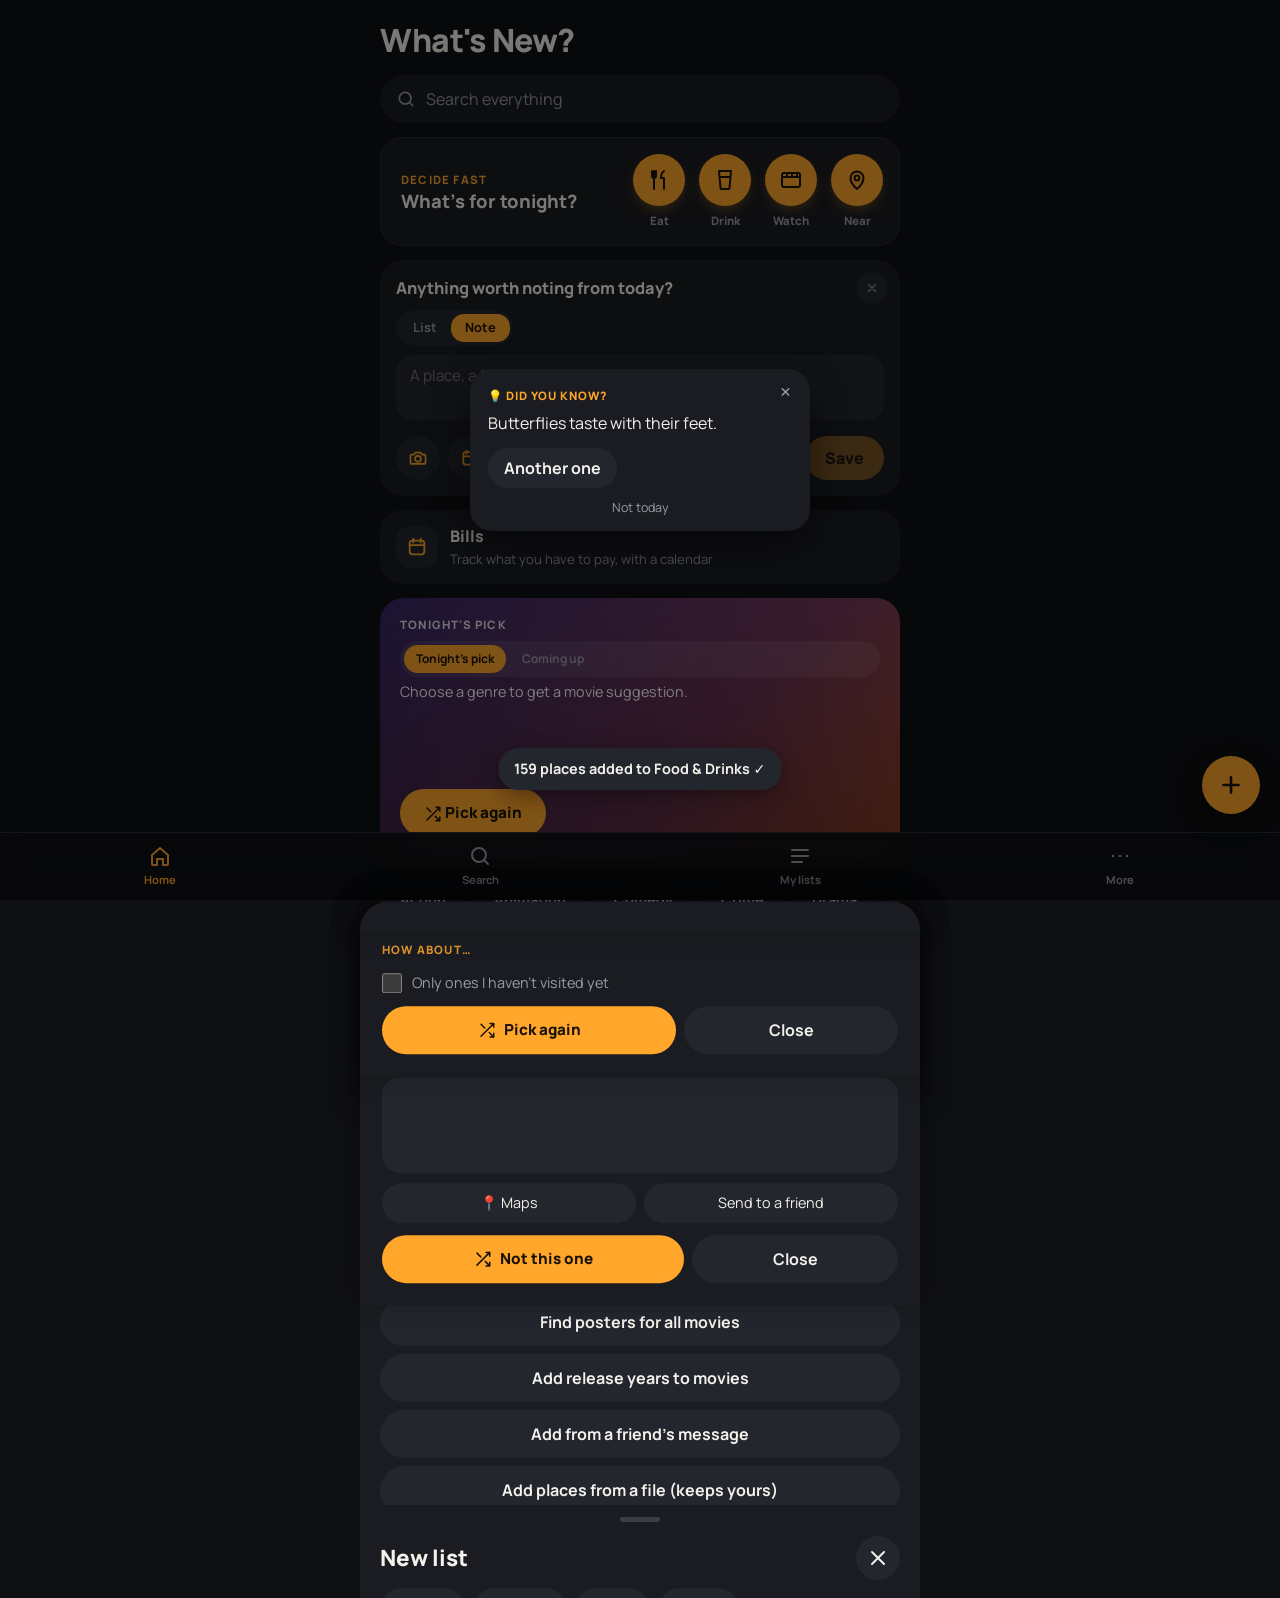
==== index.html @ 4bf5bca4 "Coming up: lift text to poster height, smaller tabs Centre the Coming up text beside the poster, red" ====
<!DOCTYPE html>
<html lang="en" data-bs-theme="dark">
<head>
  <meta charset="UTF-8" />
  <meta name="viewport" content="width=device-width, initial-scale=1, viewport-fit=cover">
  <title>Category Tracker</title>
  <link href="https://cdn.jsdelivr.net/npm/bootstrap@5.3.2/dist/css/bootstrap.min.css" rel="stylesheet">
  <link rel="stylesheet" href="https://cdnjs.cloudflare.com/ajax/libs/font-awesome/6.4.0/css/all.min.css">
  <link rel="preconnect" href="https://fonts.googleapis.com">
  <link rel="preconnect" href="https://fonts.gstatic.com" crossorigin>
  <link href="https://fonts.googleapis.com/css2?family=Manrope:wght@400;500;600;700;800&amp;display=swap" rel="stylesheet">
  <link rel="stylesheet" href="app.css?v=54">
  <script src="theme.js"></script>
  <script src="share.js"></script>
  <script src="photos.js"></script>
  <script src="years.js"></script>
  <script src="swipe-close.js"></script>
  <script src="openings.js"></script>
  <script src="guide.js"></script>
  <script src="map.js"></script>
  <script src="fun.js"></script>
  <script src="list-sheet.js"></script>
<script src="back.js"></script>
<script src="weather.js"></script>
<script src="lookup.js"></script>
  <script src="photo-ui.js"></script>
  <script src="sendcard.js"></script>
<script src="athens-seed.js"></script>
  <script src="bills-core.js"></script>

  <link rel="manifest" href="manifest.json">
  <meta name="theme-color" content="#0F1013">
<style id="hero-soon-css">
#movieSuggestion { min-height: 92px; }
.hero-actions { height: 48px; }
.hero-tabs { display: inline-flex; gap: 4px; background: rgba(255,255,255,.08); border-radius: 999px; padding: 4px; margin: 2px 0 0; }
.hero { min-height: 268px; }
.hero:has(#heroSoon:not([style*="none"])) .hero-body { display: flex; flex-direction: column; }
.hero:has(#heroSoon:not([style*="none"])) .hero-actions { display: none; }
#heroSoon { flex: 1; display: flex; flex-direction: column; justify-content: center; margin-bottom: 64px; }
.hero-tabs button { box-sizing: border-box; height: 28px; line-height: 1; border: 0; background: transparent; color: var(--muted, #9AA0AE); padding: 0 12px; border-radius: 999px; font-weight: 700; font-size: .75rem; }
.hero-tabs button.is-on { background: var(--accent, #FFA62B); color: var(--ink, #1A1206); }
.soon-item { height: auto; display: flex; flex-direction: column; justify-content: center; }
.soon-info { flex: 1; min-width: 0; }
.soon-poster { position: absolute; right: 16px; top: 50%; transform: translateY(-50%); width: 76px; aspect-ratio: 2 / 3; max-height: 82%; border-radius: 10px; background: #2a2d36 center / cover no-repeat; box-shadow: 0 6px 18px rgba(0,0,0,.45); }
.hero:has(.soon-poster) .hero-body { padding-right: 108px; }
.soon-kind { font-size: .7rem; letter-spacing: .12em; font-weight: 700; color: var(--muted, #9AA0AE); }
.soon-title { font-size: 1.05rem; font-weight: 800; line-height: 1.15; margin: 3px 0 8px; white-space: nowrap; overflow: hidden; text-overflow: ellipsis; }
.soon-item .btn-accent { padding: 9px 14px; font-size: .85rem; }
.soon-item .btn-accent.saved { background: #1f3b2c; color: #6FD9A0; }
</style>
</head>
<body class="app-body">

  <!-- Icon sprite (used with <svg class="ic"><use href="#i-..."/></svg>) -->
  <svg width="0" height="0" style="position:absolute" aria-hidden="true" focusable="false">
    <defs>
      <symbol id="i-home" viewBox="0 0 24 24"><path d="M4 11l8-7 8 7v9a1 1 0 0 1-1 1h-4v-6H9v6H5a1 1 0 0 1-1-1v-9z"/></symbol>
      <symbol id="i-search" viewBox="0 0 24 24"><circle cx="11" cy="11" r="7"/><path d="M20 20l-3.5-3.5"/></symbol>
      <symbol id="i-list" viewBox="0 0 24 24"><path d="M4 6h16M4 12h16M4 18h10"/></symbol>
      <symbol id="i-more" viewBox="0 0 24 24"><circle cx="5" cy="12" r="1.3" fill="currentColor" stroke="none"/><circle cx="12" cy="12" r="1.3" fill="currentColor" stroke="none"/><circle cx="19" cy="12" r="1.3" fill="currentColor" stroke="none"/></symbol>
      <symbol id="i-plus" viewBox="0 0 24 24"><path d="M12 5v14M5 12h14"/></symbol>
      <symbol id="i-pin" viewBox="0 0 24 24"><path d="M12 21s-6.5-5.6-6.5-11a6.5 6.5 0 0 1 13 0c0 5.4-6.5 11-6.5 11z"/><circle cx="12" cy="10" r="2.4"/></symbol>
      <symbol id="i-back" viewBox="0 0 24 24"><path d="M15 6l-6 6 6 6"/></symbol>
      <symbol id="i-pen" viewBox="0 0 24 24"><path d="M4 20h4L19 9l-4-4L4 16v4z"/></symbol>
      <symbol id="i-down" viewBox="0 0 24 24"><path d="M6 9l6 6 6-6"/></symbol>
      <symbol id="i-x" viewBox="0 0 24 24"><path d="M6 6l12 12M18 6L6 18"/></symbol>
      <symbol id="i-cal" viewBox="0 0 24 24"><rect x="4" y="5" width="16" height="15" rx="3"/><path d="M4 10h16M8 3v4M16 3v4"/></symbol>
      <symbol id="i-cam" viewBox="0 0 24 24"><path d="M4 8h3l2-2.5h6L17 8h3a1 1 0 0 1 1 1v9a1 1 0 0 1-1 1H4a1 1 0 0 1-1-1V9a1 1 0 0 1 1-1z"/><circle cx="12" cy="13" r="3.5"/></symbol>
      <symbol id="i-close" viewBox="0 0 24 24"><path d="M6 6l12 12M18 6L6 18"/></symbol>
      <symbol id="i-shuffle" viewBox="0 0 24 24"><path d="M16 3h5v5M4 20L21 3M21 16v5h-5M15 15l6 6M4 4l5 5"/></symbol>
      <symbol id="i-film" viewBox="0 0 24 24"><rect x="3" y="5" width="18" height="14" rx="2"/><path d="M3 9h18M8 5v4M13 5v4M18 5v4"/></symbol>
      <symbol id="i-food" viewBox="0 0 24 24"><path d="M7 3v8M5 3v5a2 2 0 0 0 4 0V3M7 11v10M17 3c-2 1.5-3 4-3 7h3v11"/></symbol>
      <symbol id="i-cup" viewBox="0 0 24 24"><path d="M6 3h12l-1.5 17a1 1 0 0 1-1 1h-7a1 1 0 0 1-1-1L6 3zM6.5 9h11"/></symbol>
      <symbol id="i-star" viewBox="0 0 24 24"><path d="M12 3l2.5 5.5L20 9l-4 4 1 6-5-3-5 3 1-6-4-4 5.5-.5L12 3z"/></symbol>
    </defs>
  </svg>

  <div class="app-wrap">

    <!-- ⭐ HOME SCREEN -->
    <div id="homeScreen">
      <div class="hn-row"><h1 class="screen-title">What's New?</h1><div id="funBox" class="hn-box"></div></div>
      <div id="funCard"></div>

      <div class="search-bar">
        <svg class="ic" style="width:20px;height:20px"><use href="#i-search"/></svg>
        <input type="text" id="combinedSearchInput" placeholder="Search everything" aria-label="Search everything"
               enterkeyhint="search" autocomplete="off"
               onkeydown="if (event.key === 'Enter') searchEverything()"
               onfocus="setTab('search')" onblur="setTab('home')">
      </div>

      <div id="searchResults"></div>
      <div id="shareBanner" class="share-banner" style="display:none;"></div>

      <!-- Quick decision: where do we go tonight? -->
      <div class="hsec" data-sec="decide" data-label="What’s for tonight">
      <section class="tonight-card" aria-label="Decide fast">
        <div>
          <div class="tonight-eyebrow">DECIDE FAST</div>
          <div class="tonight-title">What's for tonight?</div>
        </div>
        <div class="tonight-btns">
          <button class="t-round" onclick="openTonight('Food')" aria-label="Eat"><span class="t-circle"><svg class="t-ico" aria-hidden="true"><use href="#i-food"/></svg></span><span class="t-lbl">Eat</span></button>
          <button class="t-round" onclick="openTonight('Drinks')" aria-label="Drink"><span class="t-circle"><svg class="t-ico" aria-hidden="true"><use href="#i-cup"/></svg></span><span class="t-lbl">Drink</span></button>
          <button class="t-round" onclick="openTonight('Cinema')" aria-label="Watch"><span class="t-circle"><svg class="t-ico" aria-hidden="true"><use href="#i-film"/></svg></span><span class="t-lbl">Watch</span></button>
          <button class="t-round" onclick="MapView.tonight()" aria-label="Near me"><span class="t-circle"><svg class="t-ico" aria-hidden="true"><use href="#i-pin"/></svg></span><span class="t-lbl">Near</span></button>
        </div>
      </section>
      </div>

            <div class="hsec" data-sec="weather" data-label="Weather &amp; idea">
      <div id="weatherBox" class="weather-box" style="display:none;"></div>
      </div>

      <!-- Daily prompt: jot something down -->
      <div class="hsec" data-sec="jot" data-label="Write something down">
      <button class="jot-bar" id="jotBar" style="display:none;" onclick="jotCollapse(false)"><span class="pen"><svg class="ic" style="width:16px;height:16px"><use href="#i-pen"/></svg></span>Write something down…<svg class="ic jot-chev"><use href="#i-down"/></svg></button>
      <section class="jot-card" id="jotCard" style="display:none;" aria-label="Daily note">
        <button class="jot-x" onclick="jotCollapse(true)" aria-label="Hide"><svg class="ic" style="width:14px;height:14px"><use href="#i-x"/></svg></button>
        <div class="jot-q" id="jotQ">Did you see anything interesting today to write down?</div>
        <div class="jot-seg" role="group" aria-label="Type"><button type="button" id="jotModeList" onclick="jotMode('list')">List</button><button type="button" id="jotModeNote" class="on" onclick="jotMode('note')">Note</button></div>
        <textarea class="jot-in" id="jotText" rows="2" placeholder="A place, a film, an idea…" maxlength="500"></textarea>
        <input type="file" id="jotFile" accept="image/*" style="display:none;">
        <div class="jot-rem" id="jotRem" style="display:none;">
          <div class="chip-row quick-times" style="padding-top:0;">
            <button type="button" class="chip" onclick="jotRemQuick('hour')">In 1 hour</button>
            <button type="button" class="chip" onclick="jotRemQuick('tonight')">Tonight 19:00</button>
            <button type="button" class="chip" onclick="jotRemQuick('tomorrow')">Tomorrow 12:00</button>
            <button type="button" class="chip" onclick="jotRemQuick('friday')">Friday 18:00</button>
          </div>
          <input type="datetime-local" id="jotRemTime" class="form-control" onchange="jotRemChanged()">
        </div>
        <div class="jot-row">
          <button class="jot-photo" id="jotPhoto" onclick="document.getElementById('jotFile').click()" aria-label="Add photo"><svg class="ic"><use href="#i-cam"/></svg></button>
          <button class="jot-photo jot-remind" id="jotRemBtn" onclick="jotRemToggle()" aria-label="Remind me"><svg class="ic"><use href="#i-cal"/></svg></button>
          <button class="jot-photo" id="jotAlarmBtn" onclick="alarmOpen()" aria-label="Quick alarm"><svg class="ic" viewBox="0 0 24 24" fill="none" stroke="currentColor" stroke-width="2" stroke-linecap="round" stroke-linejoin="round"><path d="M6 8a6 6 0 0 1 12 0c0 7 3 9 3 9H3s3-2 3-9"/><path d="M10.3 21a1.94 1.94 0 0 0 3.4 0"/></svg></button>
          <span class="jot-status" id="jotStatus"></span>
          <button class="jot-save" id="jotSave" onclick="jotSave()" disabled>Save</button>
        </div>
      </section>
      </div>

            <div class="hsec" data-sec="bills" data-label="Bills">
      <button class="bill-card" id="billCard" onclick="window.location.href='bills.html'" style="display:none;">
        <span class="bc-ic"><svg class="ic"><use href="#i-cal"/></svg></span>
        <span><div class="bc-t" id="billCardT">Bills</div><div class="bc-s" id="billCardS"></div></span>
      </button>
      </div>

            <div class="hsec" data-sec="continue" data-label="Continue watching">
      <button class="jot-bar cw-bar" id="cwTitle" style="display:none;" onclick="cwToggle()" aria-expanded="false"><span class="pen"><svg class="ic" style="width:16px;height:16px"><use href="#i-film"/></svg></span><span class="cw-bar-tx"><b>Continue watching</b><i id="cwBarSub"></i></span><svg class="ic jot-chev" id="cwChev"><use href="#i-down"/></svg></button>
      <div id="cwRow" class="h-row" style="display:none;"></div>
      </div>

            <!-- Tonight's pick: these ids are driven by the existing movie-suggestion code -->
      <div class="hsec" data-sec="pick" data-label="Tonight’s pick">
      <section class="hero" aria-label="Tonight's pick">
        <img id="moviePoster" alt="" style="display:none;">
        <div class="hero-shade"></div>
        <div class="hero-body">
          <div class="hero-eyebrow">TONIGHT'S PICK</div>
          <div class="hero-tabs" role="tablist"><button type="button" id="htPick" class="is-on" onclick="heroTab('pick')">Tonight's pick</button><button type="button" id="htSoon" onclick="heroTab('soon')">Coming up</button></div>
          <div id="movieSuggestion" class="hero-text" style="display:none;"></div>
          <div class="hero-actions">
            <button id="pickAgainBtn" class="btn-accent" style="display:none;" onclick="pickAnotherMovie()">
              <svg class="ic" style="width:18px;height:18px"><use href="#i-shuffle"/></svg>
              Pick again
            </button>
          </div>
          <div id="heroSoon" style="display:none"><div id="soonBody"></div></div>
        </div>
      </section>
      <div id="homeGenreChips" class="chip-row" aria-label="Genre"></div>

      <div id="dailySuggestion" class="tip-card" style="display:none;"></div>
      </div>

            <div class="hsec" data-sec="reminders" data-label="Reminders">
      <h2 class="section-title al-toggle" id="upcomingTitle" style="display:none;" onclick="upcomingToggle()" role="button" aria-expanded="true">Reminders <span class="al-count" id="upcomingCount"></span><svg class="al-chev" viewBox="0 0 24 24" width="16" height="16" fill="none" stroke="currentColor" stroke-width="2.4" stroke-linecap="round" stroke-linejoin="round"><path d="M6 9l6 6 6-6"/></svg></h2>
      <div id="upcomingRow" class="h-row" style="display:none;"></div>
      </div>

            <div class="hsec" data-sec="alarms" data-label="Alarms">
      <h2 class="section-title al-toggle" id="alarmsTitle" style="display:none;" onclick="alarmsToggle()" role="button" aria-expanded="true">Alarms <span class="al-count" id="alarmsCount"></span><svg class="al-chev" viewBox="0 0 24 24" width="16" height="16" fill="none" stroke="currentColor" stroke-width="2.4" stroke-linecap="round" stroke-linejoin="round"><path d="M6 9l6 6 6-6"/></svg></h2>
      <div id="alarmsRow" class="h-row" style="display:none;"></div>
      </div>

            <div class="hsec" data-sec="browse" data-label="Browse">
      <h2 class="section-title">Browse</h2>
      <div class="h-row">
        <button class="category-tile tile-cinema" onclick="showCategoryScreen('Cinema')">
          <svg class="ic"><use href="#i-film"/></svg>
          <span><span class="tile-label">Movies &amp; TV</span><span class="tile-count" id="tileCount-Cinema">0 entries</span></span>
        </button>
        <button class="category-tile tile-drinks" onclick="showCategoryScreen('Drinks')">
          <svg class="ic"><use href="#i-cup"/></svg>
          <span><span class="tile-label">Drinks</span><span class="tile-count" id="tileCount-Drinks">0 entries</span></span>
        </button>
        <button class="category-tile tile-food" onclick="showCategoryScreen('Food')">
          <svg class="ic"><use href="#i-food"/></svg>
          <span><span class="tile-label">Food</span><span class="tile-count" id="tileCount-Food">0 entries</span></span>
        </button>
        <button class="category-tile tile-other" onclick="showCategoryScreen('Other')">
          <svg class="ic"><use href="#i-star"/></svg>
          <span><span class="tile-label">Other</span><span class="tile-count" id="tileCount-Other">0 entries</span></span>
        </button>
      </div>
      </div>

            <div class="hsec" data-sec="recent" data-label="Recently added">
      <h2 class="section-title" id="recentTitle">Recently added</h2>
      <div id="recentRow" class="h-row"></div>
      </div>

            <div class="hsec" data-sec="trailers" data-label="Upcoming trailers">
      <section class="trailers-section">
        <h2 class="section-title">Upcoming trailers</h2>
        <div id="trailersGrid" class="trailer-grid"></div>
      </section>
      </div>

            <button class="fab-add" onclick="openAddEntryFromHome()" aria-label="New entry">
        <svg class="ic"><use href="#i-plus"/></svg>
      </button>
    </div>

    <!-- ⭐ CATEGORY SCREEN: one category's own list + filters + add button -->
    <div id="categoryScreen" style="display:none">
      <div class="screen-head">
        <button class="back-btn" onclick="showHome()" aria-label="Back"><svg class="ic"><use href="#i-back"/></svg></button>
        <div class="grow">
          <h1 class="screen-title sm" id="categoryScreenTitle"></h1>
          <div class="screen-sub" id="categoryScreenCount"></div>
        </div>
        <button type="button" class="new-films-btn" id="mapBtn" style="display:none;" aria-label="Map" onclick="MapView.open(currentCategory)">
          <svg class="ic" style="width:18px;height:18px"><use href="#i-pin"/></svg>
        </button>
        <button type="button" class="new-films-btn" id="guideBtn" style="display:none;" aria-label="Athinorama guide" onclick="Guide.open(currentCategory)">
          <svg class="ic" style="width:18px;height:18px"><use href="#i-list"/></svg>
        </button>
        <button type="button" class="new-films-btn" id="openingsBtn" style="display:none;" onclick="Openings.open(currentCategory)">
          <svg class="ic" style="width:18px;height:18px"><use href="#i-star"/></svg> Openings
        </button>
      </div>

      <div id="cinemaFilters">
        <div class="cin-top">
          <div id="cinemaKindChips" class="cin-seg" aria-label="Movies or TV"></div>
          <button type="button" class="new-films-btn" onclick="openNewFilms()">
            <svg class="ic" style="width:18px;height:18px"><use href="#i-film"/></svg> New films
          </button>
        </div>
        <!-- Kept as the single source of truth for the genre filter; the chips above drive it -->
        <select id="cinemaGenreFilter" class="d-none" onchange="applyCinemaFilters()" aria-hidden="true" tabindex="-1">
          <option value="">Genre</option>
          <option value="Action">Action</option>
          <option value="Animation">Animation</option>
          <option value="Comedy">Comedy</option>
          <option value="Crime">Crime</option>
          <option value="Drama">Drama</option>
          <option value="Documentary">Documentary</option>
          <option value="Family">Family</option>
          <option value="Fantasy">Fantasy</option>
          <option value="Horror">Horror</option>
          <option value="History">History</option>
          <option value="Mystery">Mystery</option>
          <option value="Romance">Romance</option>
          <option value="Science Fiction">Science Fiction</option>
          <option value="Thriller">Thriller</option>
          <option value="War">War</option>
        </select>
      </div>

      <div class="filter-wrap" id="filterWrap">
      <div class="filter-row">
        <div id="cinemaGenreBox" style="display:none;">
          <select id="cinemaGenrePill" class="form-select filter-pill" onchange="pickGenre(this.value)" aria-label="Genre"></select>
        </div>
        <div id="foodFilters" style="display:none;">
          <select id="foodCuisineFilter" class="form-select filter-pill" onchange="applyGlobalRatingFilter()">
            <option value="">Cuisine</option>
          </select>
        </div>

        <div id="regionFilterBox" style="display:none;">
          <select id="foodRegionFilter" class="form-select filter-pill" onchange="applyGlobalRatingFilter()">
            <option value="">Region</option>
          </select>
        </div>

        <div id="globalRatingFilterContainer">
          <select id="globalRatingFilter" class="form-select filter-pill" onchange="applyGlobalRatingFilter()">
            <option value="">Rating</option>
            <option value="1">⭐☆☆☆☆</option>
            <option value="2">⭐⭐☆☆☆</option>
            <option value="3">⭐⭐⭐☆☆</option>
            <option value="4">⭐⭐⭐⭐☆</option>
            <option value="5">⭐⭐⭐⭐⭐</option>
          </select>
        </div>
      </div>

      <div class="filter-row" style="margin-top:10px; flex-wrap:nowrap; align-items:center;">
        <select id="sortSelect" class="form-select filter-pill" style="flex:1; min-width:0; width:auto;" onchange="applySort()" aria-label="Sort by">
          <option value="name">Sort: A–Z</option>
          <option value="rating">Sort: Top rated</option>
          <option value="date">Sort: Newest</option>
        </select>
        <button type="button" id="cinClear" class="cin-clear-x" onclick="clearAllCinemaFilters()" aria-label="Clear all filters" title="Clear all filters" style="display:none;">✕</button>
        <button class="btn-accent" style="height:44px;padding:0 18px;flex:none;" onclick="openPicker()">
          <svg class="ic" style="width:18px;height:18px"><use href="#i-shuffle"/></svg> Pick one
        </button>
      </div>

      </div>

      <div class="view-switch" role="group" aria-label="How to show the entries"><button type="button" data-v="grid" aria-label="Grid view" title="Grid"><svg viewBox="0 0 24 24" width="18" height="18" fill="currentColor" aria-hidden="true"><rect x="3" y="3" width="7.5" height="7.5" rx="1.5"/><rect x="13.5" y="3" width="7.5" height="7.5" rx="1.5"/><rect x="3" y="13.5" width="7.5" height="7.5" rx="1.5"/><rect x="13.5" y="13.5" width="7.5" height="7.5" rx="1.5"/></svg></button><button type="button" data-v="small" aria-label="Small icons" title="Small icons"><svg viewBox="0 0 24 24" width="18" height="18" fill="currentColor" aria-hidden="true"><rect x="3" y="4.5" width="18" height="3" rx="1.5"/><rect x="3" y="10.5" width="18" height="3" rx="1.5"/><rect x="3" y="16.5" width="18" height="3" rx="1.5"/></svg></button><button type="button" data-v="big" aria-label="Big icons" title="Big"><svg viewBox="0 0 24 24" width="18" height="18" fill="currentColor" aria-hidden="true"><rect x="3" y="3" width="18" height="8" rx="2"/><rect x="3" y="13" width="18" height="8" rx="2"/></svg></button></div>
      <div id="categoryResults" class="mt-3"></div>
      <div id="movieList" class="mt-3"></div>
      <button class="fab-add" onclick="openAddEntryFromScreen()" aria-label="Add entry">
        <svg class="ic"><use href="#i-plus"/></svg>
      </button>
    </div>

    <!-- ⭐ CONTAINER SCREEN (trip / collection) -->
    <div id="containerScreen" style="display:none">
      <div class="screen-head">
        <button class="back-btn" onclick="closeContainerScreen()" aria-label="Back"><svg class="ic"><use href="#i-back"/></svg></button>
        <div class="grow">
          <h1 class="screen-title sm" id="containerScreenTitle"></h1>
          <div class="screen-sub" id="containerScreenSubtitle"></div>
        </div>
        <button class="btn-accent" style="height:44px;padding:0 18px;" onclick="shareTrip()">Share</button>
      </div>
      <div id="containerChildrenList" class="mt-3"></div>
      <button class="fab-add" onclick="openAddChildEntryPanel(currentContainerId)" aria-label="Add entry">
        <svg class="ic"><use href="#i-plus"/></svg>
      </button>
    </div>

  </div>

  <!-- ⭐ Bottom tab bar -->
  <nav id="bottomPane" class="tabbar" aria-label="Main">
    <button class="tab active" id="tab-home" onclick="goHomeTab()"><svg class="ic"><use href="#i-home"/></svg><span>Home</span></button>
    <button class="tab" id="tab-search" onclick="focusSearch()"><svg class="ic"><use href="#i-search"/></svg><span>Search</span></button>
    <button class="tab" id="tab-lists" onclick="goListsTab()"><svg class="ic"><use href="#i-list"/></svg><span>My lists</span></button>
    <button class="tab" id="tab-more" onclick="toggleToolsPanel()"><svg class="ic"><use href="#i-more"/></svg><span>More</span></button>
  </nav>

  <!-- Overlays -->
  <div id="panelOverlay"></div>
  <div id="toolsOverlay" class="tools-overlay" onclick="toggleToolsPanel()"></div>

  <!-- More / tools sheet -->
  <div id="toolsPanel" class="slide-panel">
    <div class="sheet-grabber"></div>
    <div class="sheet-head"><h4>More</h4></div>

    <button class="btn btn-success w-100 mb-2" onclick="window.location.href='pchat.html'">🔒 Private chat (no server)</button>
    <button class="btn btn-success w-100 mb-2" onclick="window.location.href='chat.html'">Chat</button>
    <button class="btn btn-info w-100 mb-2" onclick="window.location.href='bills.html'">Bills</button>
    <button class="btn btn-info w-100 mb-2" onclick="window.location.href='stats.html'">Statistics</button>
    <button class="btn btn-info w-100 mb-2" onclick="openBulkPosters()">Find posters for all movies</button>
    <button class="btn btn-info w-100 mb-2" onclick="addYearsNow()">Add release years to movies</button>
    <button class="btn btn-info w-100 mb-2" onclick="toggleToolsPanel(); SendCard.openPaste()">Add from a friend's message</button>
    <button class="btn btn-info w-100 mb-2" onclick="toggleToolsPanel(); SendCard.openFile()">Add places from a file (keeps yours)</button>
    <button class="btn btn-info w-100 mb-2" onclick="testNotification()">Test notification</button>
    <button class="btn btn-info w-100 mb-2" onclick="testLookup()">Test movie lookup</button>
    <button class="btn btn-info w-100 mb-2" onclick="toggleToolsPanel(); openCreateListPanel()">New list</button>
    <button class="btn btn-info w-100 mb-2" onclick="exportEntries()">Export entries</button>
    <button class="btn btn-info w-100 mb-2" onclick="exportAllData()">Export lists</button>

    <input type="file" id="importEntriesFile" accept=".json" style="display:none;">
    <button class="btn btn-info w-100 mb-2" onclick="triggerFileImport()">Import entries</button>

    <input type="file" id="importListsFile" accept=".json" style="display:none;">
    <button class="btn btn-info w-100 mb-2" onclick="triggerFullImport()">Import lists</button>

    <div class="set-row"><span style="font-weight:700">Daily note · reminder at</span>
      <span style="display:flex;align-items:center;gap:8px">
        <input type="time" id="jotTimeInput" class="bl-input" style="width:auto;height:38px" onchange="jotSettingsChanged()">
        <input type="checkbox" id="jotOn" class="form-check-input" style="width:2.2em;height:1.2em" onchange="jotSettingsChanged()">
      </span></div>

    <div id="themePicker"></div>
  </div>

  <!-- Add entry sheet -->
  <div id="addEntryPanel" class="slide-panel">
    <div class="sheet-grabber"></div>
    <div class="panel-content">
      <div class="sheet-head">
        <h4>New entry</h4>
        <button class="sheet-close" onclick="closeAddEntryPanel()" aria-label="Close"><svg class="ic"><use href="#i-close"/></svg></button>
      </div>
      <p class="sheet-sub" id="addEntryContextLabel"></p>

      <div id="addEntryCategoryButtons" class="mb-2" style="display:none;">
        <button class="create-category-btn" onclick="selectEntryCategory('Drinks')">Drinks</button>
        <button class="create-category-btn" onclick="selectEntryCategory('Cinema')">Cinema</button>
        <button class="create-category-btn" onclick="selectEntryCategory('Food')">Food</button>
        <button class="create-category-btn" onclick="selectEntryCategory('Other')">Other</button>
      </div>

      <div id="categoryFields" class="fade-in mb-3"></div>

      <button class="btn-save" onclick="saveData()">Save entry</button>
    </div>
  </div>

  <!-- Create list sheet -->
  <div id="createListPanel" class="slide-panel">
    <div class="sheet-grabber"></div>
    <div class="panel-content">
      <div class="sheet-head">
        <h4>New list</h4>
        <button class="sheet-close" onclick="closeCreateListPanel()" aria-label="Close"><svg class="ic"><use href="#i-close"/></svg></button>
      </div>

      <div id="listCategoryButtons" class="chip-wrap mt-2">
        <button class="create-category-btn" onclick="selectListCategory('Drinks')">Drinks</button>
        <button class="create-category-btn" onclick="selectListCategory('Cinema')">Cinema</button>
        <button class="create-category-btn" onclick="selectListCategory('Food')">Food</button>
        <button class="create-category-btn" onclick="selectListCategory('Other')">Other</button>
      </div>

      <input id="newListName" class="form-control my-3" placeholder="List name">

      <button class="btn btn-success w-100" onclick="createNewList()">Create list</button>
    </div>
    <div id="selectedListCategory" class="sheet-sub mt-2"></div>
  </div>

  <!-- Add to list sheet -->
  <div id="addToListPanel" class="slide-panel">
    <div class="sheet-grabber"></div>
    <div class="panel-content">
      <div class="sheet-head">
        <h4>Add to list</h4>
        <button class="sheet-close" onclick="closeAddToListPanel()" aria-label="Close"><svg class="ic"><use href="#i-close"/></svg></button>
      </div>

      <div id="addListButtons" class="mt-2"></div>

      <button class="btn btn-info w-100 mb-2" onclick="openCreateListPanel()">New list</button>
    </div>
  </div>

  <!-- Legacy lists sheet: no longer reachable from the UI (the My lists tab opens the lists page),
       but the script still expects this element, so it stays. Safe to remove together with
       openListsPanel() and friends in the script. -->
  <div id="listsPanel" class="slide-panel">
    <div class="sheet-grabber"></div>
    <div class="panel-content">
      <div id="listCategoryFilters" class="chip-row">
        <button class="category-btn" onclick="filterListPanel('All')">All</button>
        <button class="category-btn" onclick="filterListPanel('Drinks')">Drinks</button>
        <button class="category-btn" onclick="filterListPanel('Cinema')">Cinema</button>
        <button class="category-btn" onclick="filterListPanel('Food')">Food</button>
        <button class="category-btn" onclick="filterListPanel('Other')">Other</button>
        <button class="category-btn" onclick="filterListPanel('Checked')">Checked</button>
      </div>
      <h4 class="mb-3">My lists</h4>
      <div id="listsContainer"></div>
    </div>
  </div>

  <!-- Alarm sheet -->
  <div id="alarmPanel" class="alarm-sheet" style="display:none;">
    <h5>Remind me</h5>
    <div id="alarmEntryName" class="screen-sub" style="margin-bottom:10px;"></div>
    <div class="chip-row quick-times" style="padding-top:0;">
      <button type="button" class="chip" onclick="quickReminder('hour')">In 1 hour</button>
      <button type="button" class="chip" onclick="quickReminder('tonight')">Tonight 19:00</button>
      <button type="button" class="chip" onclick="quickReminder('tomorrow')">Tomorrow 12:00</button>
      <button type="button" class="chip" onclick="quickReminder('friday')">Friday 18:00</button>
    </div>
    <input type="datetime-local" id="alarmTime" class="form-control mb-3">
    <div class="d-flex gap-2">
      <button class="btn btn-success flex-fill" onclick="saveAlarm()">Save reminder</button>
      <button class="btn btn-secondary flex-fill" onclick="clearAlarm()">Remove</button>
      <button class="btn btn-secondary flex-fill" onclick="closeAlarmPanel()">Cancel</button>
    </div>
  </div>

  <!-- Tonight sheet -->
  <div id="tonightOverlay" class="pick-overlay" onclick="closeTonight()"></div>
  <div id="lsSheet" class="pick-sheet ls-sheet" role="dialog" aria-modal="true" aria-labelledby="lsTitle">
    <div class="sheet-grabber"></div>
    <div class="sheet-head"><h4 id="lsTitle">List</h4></div>
    <div class="sheet-sub" id="lsSub"></div>
    <ul class="ls-items" id="lsItems"></ul>
    <div class="ls-add"><textarea id="lsNew" rows="1" placeholder="Add an item (several lines add several)" aria-label="New item"></textarea><button type="button" id="lsAdd" class="ls-plus" aria-label="Add item">+</button></div>
    <div class="ls-foot"><button type="button" id="lsClear" class="ls-btn">Clear done</button><button type="button" id="lsDel" class="ls-btn ls-danger">Delete list</button></div>
  </div>
  <div id="tonightSheet" class="pick-sheet">
    <div class="sheet-grabber"></div>
    <div class="hero-eyebrow">TONIGHT</div>
    <div id="tonightTitle" class="tonight-sheet-title">Where shall we eat?</div>
    <div id="tonightCat" class="chip-row t-row"></div>
    <div id="tonightMode" class="chip-row t-row" style="display:none"></div>
    <div id="tonightVibe" class="chip-row t-row"></div>
    <div id="tonightSubWrap">
      <div class="theme-label" id="tonightSubLabel" style="margin-top:4px;">Cuisine</div>
      <div id="tonightSub" class="chip-row t-row"></div>
    </div>
    <div id="tonightBody" class="tonight-body"></div>
    <div id="tonightActions" class="d-flex gap-2" style="margin-top:10px;">
      <a id="tonightMaps" class="icon-btn" style="flex:1;justify-content:center;text-decoration:none;" target="_blank" href="#">📍 Maps</a>
      <button class="icon-btn" style="flex:1;" onclick="tonightSend()">Send to a friend</button>
    </div>
    <div class="d-flex gap-2" style="margin-top:12px;">
      <button id="tonightAgain" class="btn-accent flex-fill" style="height:48px;" onclick="tonightPick()">
        <svg class="ic" style="width:18px;height:18px"><use href="#i-shuffle"/></svg> Not this one
      </button>
      <button class="btn btn-secondary flex-fill" onclick="closeTonight()">Close</button>
    </div>
  </div>

  <!-- Random pick sheet -->
  <div id="pickOverlay" class="pick-overlay" onclick="closePicker()"></div>
  <div id="pickSheet" class="pick-sheet">
    <div class="sheet-grabber"></div>
    <div class="hero-eyebrow" id="pickEyebrow">HOW ABOUT…</div>
    <div id="pickBody"></div>
    <label class="pick-toggle"><input type="checkbox" id="pickUnvisited" onchange="pickRandom()"> Only ones I haven't visited yet</label>
    <div class="d-flex gap-2" style="margin-top:12px;">
      <button class="btn-accent flex-fill" style="height:48px;" onclick="pickRandom()">
        <svg class="ic" style="width:18px;height:18px"><use href="#i-shuffle"/></svg> Pick again
      </button>
      <button class="btn btn-secondary flex-fill" onclick="closePicker()">Close</button>
    </div>
  </div>

  <!-- Delete confirmation -->
  <div id="deleteModal" class="modal fade" tabindex="-1">
    <div class="modal-dialog modal-dialog-centered">
      <div class="modal-content bg-dark text-white">
        <div class="modal-body text-center">
          <p id="deleteMessage">Are you sure?</p>
          <button id="confirmDelete" class="btn btn-danger mt-2">Delete</button>
          <button class="btn btn-secondary mt-2" data-bs-dismiss="modal">Cancel</button>
        </div>
      </div>
    </div>
  </div>

  <!-- Message popup -->
  <div id="customModal" class="custom-modal">
    <div class="custom-modal-content">
      <p id="customModalMessage"></p>
      <button class="custom-modal-btn" onclick="closeCustomModal()">OK</button>
    </div>
  </div>

  <audio id="alarmSound">
    <source src="alarm.mp3" type="audio/mpeg">
  </audio>

  <script src="https://cdn.jsdelivr.net/npm/bootstrap@5.3.2/dist/js/bootstrap.bundle.min.js"></script>

<script>
	 let currentCategory = "";
	 let entryFormCategory = "";
    let editIndex = null;
	let currentContainerId = null;   // which trip/container screen is currently open
	let addingToContainerId = null;  // if set, the next saved entry goes into this container's children
	let entries = [];
	let cinemaMovies = []; // empty for now, filled later
	let index = 0;
	const batchSize = 30; // how many movies to load per scroll

	function renderBatch() {
	  const container = document.getElementById("movieList");
	  const slice = cinemaMovies.slice(index, index + batchSize);

	  slice.forEach(movie => {
		const html = formatEntry(movie); // keep your icons!
		container.insertAdjacentHTML("beforeend", html);
	  });

	  index += batchSize;
	}
	
	
	function loadCinemaInfinite() {
	  const container = document.getElementById("movieList");
	  try { updateClearBtn(); } catch (e) {}

	  index = 0;

	  const genre = document.getElementById("cinemaGenreFilter")?.value || "";
	  const rating = document.getElementById("globalRatingFilter")?.value || "";

	  cinemaMovies = getCategoryEntries("Cinema");

	  container.innerHTML = "";
	  if (!cinemaMovies.length) {
		const what = cinemaKind === "tv" ? "TV series" : cinemaKind === "movie" ? "movies" : "entries";
		const on = [genre && "Genre: " + genre, rating && "Rating: " + rating].filter(Boolean);
		container.innerHTML = `<p class="text-muted pick-empty">No ${what} found${on.length ? " with " + escHtml(on.join(" · ")) : ""}.</p>` +
		  (on.length ? `<button type="button" class="btn btn-secondary w-100" onclick="clearCinemaFilters()">Clear filters</button>` : "");
	  } else renderBatch();

	  document.getElementById("categoryResults").innerHTML = "";
	  document.getElementById("categoryResults").style.display = "none";

	  container.style.display = "block";
	}

function getDailySuggestion() {
  const today = new Date().toISOString().split("T")[0]; // e.g. "2026-04-02"
  const lastDate = localStorage.getItem("suggestionDate");
  const lastSuggestion = localStorage.getItem("suggestionText");

  // If already generated today → reuse it
  if (lastDate === today && lastSuggestion && !/undefined/.test(lastSuggestion)) {
    return lastSuggestion;
  }

  // Otherwise generate a new one
  const suggestion = generateSuggestion();

  // Save it
  localStorage.setItem("suggestionDate", today);
  localStorage.setItem("suggestionText", suggestion);

  return suggestion;
}

function generateSuggestion() {
  const entries = JSON.parse(localStorage.getItem("entries") || "[]");
  const lists = Object.keys(JSON.parse(localStorage.getItem("lists") || "{}") || {});

  const suggestions = [];

  if (entries.length > 0) {
    const randomEntry = entries[Math.floor(Math.random() * entries.length)];
    suggestions.push(`Revisit this entry: <b>${escHtml(displayName(randomEntry))}</b>`);
  }

  if (lists.length > 0) {
    const randomList = lists[Math.floor(Math.random() * lists.length)];
    suggestions.push(`Add something new to your list: <b>${escHtml(randomList)}</b>`);
  }

  suggestions.push("Organize 3 items today.");
  suggestions.push("Review an old entry you haven't checked in a while.");
  suggestions.push("Add something new to your collection.");
  suggestions.push("Have you tried anything new?");

  // Pick one suggestion
  return suggestions[Math.floor(Math.random() * suggestions.length)];
}

function showDailySuggestion() {
  const box = document.getElementById("dailySuggestion");
  const suggestion = getDailySuggestion();

  box.innerHTML = suggestion;
  box.style.display = "block";
}


function getMoviesByGenre(genre) {
  const entries = JSON.parse(localStorage.getItem("entries") || "[]");

  return entries.filter(e => {
    if (!e.genre) return false;

    // Split into array: ["Science Fiction", "Action", "Adventure"]
    const genres = e.genre.split(",").map(g => g.trim().toLowerCase());

    return genres.includes(genre.toLowerCase());
  });
}



function getDailyMovieSuggestion() {
  const genre = document.getElementById("cinemaGenreFilter").value;
  if (!genre) return "Choose a genre to get a movie suggestion.";

  const today = new Date().toISOString().split("T")[0];

  const lastDate = localStorage.getItem("movieSuggestionDate");
  const lastSuggestion = localStorage.getItem("movieSuggestionText");
  const lastGenre = localStorage.getItem("movieSuggestionGenre");

  // Reuse suggestion if same day + same genre
  if (lastDate === today && lastGenre === genre && lastSuggestion) {
    return lastSuggestion;
  }

  // Get movies from user's entries
  const movies = getMoviesByGenre(genre);

  if (movies.length === 0) {
    return `No movies found in the "${genre}" genre.`;
  }

  // Pick a random movie
  const pick = movies[Math.floor(Math.random() * movies.length)];

  const suggestion = `Today's ${genre.toUpperCase()} pick: <b>${pick.movieName}</b>`;

  // Save it
  localStorage.setItem("movieSuggestionDate", today);
  localStorage.setItem("movieSuggestionText", suggestion);
  localStorage.setItem("movieSuggestionGenre", genre);

  return suggestion;
}


async function showMovieSuggestion() {
document.getElementById("pickAgainBtn").style.display = "inline-block";

  const box = document.getElementById("movieSuggestion");
  const poster = document.getElementById("moviePoster");

  const suggestion = getDailyMovieSuggestion();
  box.innerHTML = suggestion;
  box.style.display = "block";

  // Extract movie name from suggestion
  const movieName = suggestion.match(/<b>(.*?)<\/b>/)?.[1];
  if (!movieName) poster.style.display = "none";

  if (movieName) {
    const posterUrl = await fetchPoster(movieName);

    if (posterUrl) {
      poster.src = posterUrl;
      poster.style.display = "block";
    } else {
      poster.style.display = "none";
    }
  }
}


let heroT = "pick", heroList = [], heroIdx = 0, heroTimer = null, heroHold = null;
  function heroTab(t) {
    heroT = t === "soon" ? "soon" : "pick";
    document.getElementById("htPick").classList.toggle("is-on", heroT === "pick");
    document.getElementById("htSoon").classList.toggle("is-on", heroT === "soon");
    ["movieSuggestion", "pickAgainBtn", "moviePoster"].forEach(function (id) {
      var el = document.getElementById(id); if (!el) return;
      if (heroT === "soon") { if (el.style.display !== "none") el.dataset.prev = el.style.display; el.style.display = "none"; }
      else el.style.display = el.dataset.prev || "";
    });
    document.getElementById("heroSoon").style.display = heroT === "soon" ? "" : "none";
    if (heroT === "soon") loadSoon(); else stopHeroRotate();
  }
  async function loadSoon() {
    var body = document.getElementById("soonBody");
    body.innerHTML = '<p class="hero-text">Looking for upcoming releases…</p>';
    if (!window.Lookup) { body.innerHTML = '<p class="hero-text">Lookup is not available in this app build.</p>'; return; }
    try {
      var now = new Date(), today = Date.UTC(now.getFullYear(), now.getMonth(), now.getDate()), year = now.getFullYear();
      var DAY = 864e5, rel = await Lookup.releases(year).catch(function () { return []; });
      var soon = rel.filter(function (f) { return f.date > today; }).sort(function (a, b) { return a.date - b.date; }).slice(0, 20).map(function (f) { return { title: f.title, when: f.date, tag: "COMING SOON", wiki: f.wiki }; });
      var theaters = rel.filter(function (f) { return f.date <= today && f.date >= today - 42 * DAY; }).sort(function (a, b) { return b.date - a.date; }).slice(0, 20).map(function (f) { return { title: f.title, when: f.date, tag: "IN THEATERS", wiki: f.wiki }; });
      var latest = await Lookup.newFilms(year).catch(function () { return []; });
      latest = latest.slice(0, 20).map(function (f) { return { title: f.title, year: f.year, genre: f.genre, poster: f.poster, tag: "LATEST ADDED" }; });
      var infoKeys = soon.concat(theaters).map(function (f) { return f.wiki || f.title; });
      var info = infoKeys.length ? await Lookup.filmInfo(infoKeys).catch(function () { return {}; }) : {};
      var seen = {}, films = [];
      soon.concat(theaters).forEach(function (f) {
        var k = f.title.toLowerCase(); if (seen[k]) return; seen[k] = 1;
        var i = info[f.wiki || f.title] || {};
        films.push({ title: f.title, when: f.when, tag: f.tag, kind: "film", poster: i.poster || "", genre: Lookup.genreFromText ? Lookup.genreFromText(i.overview) : "", year: String(year) });
      });
      latest.forEach(function (f) { var k = f.title.toLowerCase(); if (seen[k]) return; seen[k] = 1; films.push({ title: f.title, year: f.year, genre: f.genre, poster: f.poster, tag: f.tag, kind: "film" }); });
      var series = await Lookup.newSeries(year).then(function (all) {
        return all.filter(function (f) { return f.when > today; }).sort(function (a, b) { return a.when - b.when; }).slice(0, 20)
          .map(function (f) { return { title: f.title, when: f.when, tag: "SERIES", kind: "tv", poster: f.poster || "", genre: f.genre || "", year: f.year || "" }; });
      }).catch(function () { return []; });
      var list = [];
      for (var k = 0; k < Math.max(films.length, series.length); k++) { if (films[k]) list.push(films[k]); if (series[k]) list.push(series[k]); }
      heroList = list; heroIdx = 0;
      if (!heroList.length) { body.innerHTML = '<p class="hero-text">No upcoming releases found yet. Try again later.</p>'; return; }
      tonight.newList = heroList;
      renderSoonItem(); startHeroRotate();
    } catch (e) {
      body.innerHTML = '<p class="hero-text">Couldn\'t load releases' + (e && e.message ? ' (' + escHtml(e.message) + ')' : '') + '.</p>';
    }
  }
  function renderSoonItem() {
    var body = document.getElementById("soonBody"), f = heroList[heroIdx];
    if (!f) return;
    tonight.newList = heroList;
    var saved = savedMovieNames().has(f.title.toLowerCase());
    body.innerHTML = '<div class="soon-item">' +
      '<div class="soon-info"><div class="soon-kind">' + (f.tag || (f.kind === "tv" ? "SERIES" : "FILM")) + (f.when ? ' · ' + nfDateLabel(f.when) : (f.year ? ' · ' + f.year : '')) + '</div>' +
      '<div class="soon-title">' + escHtml(f.title) + '</div>' +
      '<button type="button" class="btn-accent' + (saved ? ' saved' : '') + '" onclick="newFilmAdd(' + heroIdx + ', this)">' + (saved ? '✓ In your list' : '+ Add to list') + '</button></div>' +
      '<div class="soon-poster"' + (f.poster ? ' style="background-image:url(\'' + escHtml(f.poster) + '\')"' : '') + '></div></div>';
  }
  function startHeroRotate() {
    stopHeroRotate();
    heroTimer = setInterval(function () {
      if (heroHold || !heroList.length) return;
      heroIdx = (heroIdx + 1) % heroList.length; renderSoonItem();
    }, 3000);
  }
  function stopHeroRotate() { clearInterval(heroTimer); heroTimer = null; }
  document.addEventListener("pointerdown", function (e) {
    if (e.target.closest && e.target.closest("#heroSoon")) heroHold = true;
  });
  document.addEventListener("pointerup", function () { if (heroHold) setTimeout(function () { heroHold = false; }, 1500); });
  document.addEventListener("visibilitychange", function () { if (document.hidden) stopHeroRotate(); else if (heroT === "soon" && heroList.length) startHeroRotate(); });

  function pickAnotherMovie() {
	document.getElementById("pickAgainBtn").style.display = "inline-block";

  const genre = document.getElementById("cinemaGenreFilter").value;
  if (!genre) {
    alert("Choose a genre first.");
    return;
  }

  const movies = getMoviesByGenre(genre);

  if (movies.length === 0) {
    document.getElementById("movieSuggestion").innerHTML =
      `No movies found in the "${genre}" genre.`;
    return;
  }

  // Pick a new random movie
  const pick = movies[Math.floor(Math.random() * movies.length)];
  const today = new Date().toISOString().split("T")[0];

  const suggestion = `Today's ${genre.toUpperCase()} pick: <b>${pick.movieName}</b>`;

  // Overwrite today's suggestion
  localStorage.setItem("movieSuggestionDate", today);
  localStorage.setItem("movieSuggestionText", suggestion);
  localStorage.setItem("movieSuggestionGenre", genre);

  // Update UI
  document.getElementById("movieSuggestion").innerHTML = suggestion;
  updateHeroPoster(pick.movieName); // keep the poster in step with the new pick
}


window.onload = function() {
  // Restore today's genre so "Tonight's pick" is still there after a reload
  const savedGenre = localStorage.getItem("movieSuggestionGenre");
  if (savedGenre) document.getElementById("cinemaGenreFilter").value = savedGenre;
  renderGenreChips();

  // Deep links coming from the lists page tab bar
  const hash = location.hash;
  if (hash) {
    try { history.replaceState(null, "", location.pathname + location.search); } catch (e) {}
  }
  if (hash === "#search") focusSearch();
  else if (hash === "#more") toggleToolsPanel();
  else if (hash === "#newlist") openCreateListPanel();

  showDailySuggestion();
  showMovieSuggestion();
  showHome();
};

document.getElementById("cinemaGenreFilter").addEventListener("change", showMovieSuggestion);


async function fetchPoster(movieTitle) {
  try {
    const url = await Lookup.posterByName(movieTitle, "movie", true);
    return url || null;
  } catch (err) {
    console.error("Poster fetch error:", err);
  }
  return null;
}



	function applyGlobalRatingFilter() {
	  if (!currentCategory) return;

	  if (currentCategory === "Cinema") {
		loadCinemaInfinite();
	  } else {
		searchCategory(currentCategory);
	  }
	}

	let listPanelFilter = "All";

	let startY = 0;
	let endY = 0;
	let atTop = false;

	const panel = document.getElementById("listsPanel");

	// Detect when panel is at the top
	panel.addEventListener("scroll", () => {
	  atTop = panel.scrollTop === 0;
	});

	// Touch start
	panel.addEventListener("touchstart", e => {
	  startY = e.touches[0].clientY;
	  endY = startY; // reset
	});

	// Mouse start
	panel.addEventListener("mousedown", e => {
	  startY = e.clientY;
	  endY = startY; // reset
	});

	// Touch end
	panel.addEventListener("touchend", e => {
	  endY = e.changedTouches[0].clientY;
	  handleSwipe();
	});

	// Mouse end
	panel.addEventListener("mouseup", e => {
	  endY = e.clientY;
	  handleSwipe();
	});
	
	panel.addEventListener("touchmove", e => {
	  if (!atTop) return;

	  const current = e.touches[0].clientY;
	  const diff = current - startY;

	  if (diff > 0) {
		const resistance = diff * 0.3; // 30% of movement
		panel.style.transform = `translateY(${resistance}px)`;
	  }
	});
	
	panel.style.transform = "translateY(0)";



	function handleSwipe() {
	  const diff = endY - startY;

	  // Ignore tiny movements
	  if (Math.abs(diff) < 10) return;

	  // Only close if:
	  // 1. Panel is scrolled to the top
	  // 2. User swiped downward at least 80px
	  if (atTop && diff > 140) {
		closeListsPanel();
	  }
	}
	
	
	function applyCinemaFilters() {
	  loadCinemaInfinite();
	}

	/* ----- TV series ----- */
	let cinemaKind = (function () { try { return localStorage.getItem("cinemaKind") || ""; } catch (e) { return ""; } })();

	function renderKindChips() {
	  const wrap = document.getElementById("cinemaKindChips");
	  if (!wrap) return;
	  wrap.innerHTML = "";
	  [["", "All"], ["movie", "Movies"], ["tv", "TV series"]].forEach(([v, l]) =>
		wrap.appendChild(chipButton(l, cinemaKind === v, () => setCinemaKind(v))));
	}
	function setCinemaKind(v) {
	  cinemaKind = v;
	  try { localStorage.setItem("cinemaKind", v); } catch (e) {}
	  renderKindChips();
	  loadCinemaInfinite();
	}

	// Status choices: series have the full set, movies just "none / plan / watching" (watched = the ✓ circle)
	function fillStatusOptions(k, keep) {
	  const sel = document.getElementById("tvStatus"); if (!sel) return;
	  const cur = keep !== undefined ? keep : sel.value;
	  const opts = k === "tv"
		? [["watching", "Watching"], ["plan", "Plan to watch"], ["paused", "On hold"], ["finished", "Finished"]]
		: [["", "Status: none"], ["plan", "Plan to watch"], ["watching", "Watching now"], ["watched", "Watched"]];
	  sel.innerHTML = opts.map(o => `<option value="${o[0]}">${o[1]}</option>`).join("");
	  sel.value = opts.some(o => o[0] === cur) ? cur : (k === "tv" ? "watching" : "");
	}
	// Movie / TV series switch in the add form
	function setEntryKind(k) {
	  const hidden = document.getElementById("entryKind");
	  if (!hidden) return;
	  hidden.value = k;
	  document.querySelectorAll("#kindToggle .vt-btn").forEach(b => b.classList.toggle("is-active", b.dataset.kind === k));
	  const tv = document.getElementById("tvFields");
	  if (tv) tv.style.display = k === "tv" ? "block" : "none";
	  fillStatusOptions(k);
	  const name = document.getElementById("movieName");
	  if (name) name.placeholder = k === "tv" ? "Series name" : "Movie name";
	  lkPick = null; if (typeof lkInput === "function") lkInput();
	}

	// ---------- One-off: find a poster for every movie / series ----------
	let bulkJob = null, bulkWake = null;
	function bulkDom() {
	  if (document.getElementById("bkSheet")) return;
	  const ov = document.createElement("div"); ov.className = "es-overlay"; ov.id = "bkOv";
	  const sh = document.createElement("div"); sh.className = "es-sheet"; sh.id = "bkSheet"; sh.setAttribute("role", "dialog");
	  document.body.appendChild(ov); document.body.appendChild(sh);
	  ov.onclick = () => { if (!bulkJob) bulkClose(); };
	}
	function bulkClose() { document.getElementById("bkOv").classList.remove("show"); document.getElementById("bkSheet").classList.remove("show"); }
	function bulkEntries() { try { return JSON.parse(localStorage.getItem("entries")) || []; } catch (e) { return []; } }
	function bulkIdle(summary) {
	  const c = Lookup.bulkCounts(bulkEntries()), sh = document.getElementById("bkSheet");
	  const mins = Math.max(1, Math.ceil(c.todo / 200));
	  sh.innerHTML = `<div class="es-handle"></div><div class="es-title">Posters for your movies</div>
		<div class="es-line" style="margin-top:8px">${c.withPoster} of ${c.total} movies and series already have a poster.</div>
		${summary ? `<div class="bk-sum">${summary}</div>` : ""}
		${c.todo ? `<div class="es-line">${c.todo} left to look up, about ${mins} min. Keep the app open on this screen. You can pause and continue any time.</div>
		<div class="es-hint">Movies are matched on Wikipedia and series on TVmaze. A poster is saved only when the title matches exactly. Entries with your own photo are skipped.</div>` : `<div class="es-line">Nothing left to look up.</div>`}
		<div class="es-actions">${c.todo ? '<button class="es-btn primary" id="bkStart">Start</button>' : ""}${!c.todo && c.missed ? '<button class="es-btn" id="bkRetry">Retry ' + c.missed + ' without a match</button>' : ""}<button class="es-btn" id="bkClose">Close</button></div>`;
	  const st = document.getElementById("bkStart"); if (st) st.onclick = () => bulkStart(false);
	  const rt = document.getElementById("bkRetry"); if (rt) rt.onclick = () => bulkStart(true);
	  document.getElementById("bkClose").onclick = bulkClose;
	}
	function bulkStart(includeMissed) {
	  const sh = document.getElementById("bkSheet");
	  sh.innerHTML = `<div class="es-handle"></div><div class="es-title">Finding posters…</div>
		<div class="bk-track"><div class="bk-fill" id="bkFill"></div></div>
		<div class="es-line" id="bkLine" style="margin-top:10px">Starting…</div>
		<div class="es-hint" id="bkCur"></div>
		<div class="es-actions"><button class="es-btn" id="bkPause">Pause</button></div>`;
	  try { if (navigator.wakeLock) navigator.wakeLock.request("screen").then(l => { bulkWake = l; }).catch(() => {}); } catch (e) {}
	  bulkJob = Lookup.bulkRun(bulkEntries(), { includeMissed, onProgress: p => {
		const f = document.getElementById("bkFill"); if (!f) return;
		f.style.width = (p.total ? Math.round(p.done / p.total * 100) : 100) + "%";
		document.getElementById("bkLine").textContent = `${p.done} of ${p.total} checked · ${p.found} found · ${p.nomatch} no match`;
		document.getElementById("bkCur").textContent = p.current;
	  } });
	  document.getElementById("bkPause").onclick = () => { document.getElementById("bkPause").disabled = true; document.getElementById("bkPause").textContent = "Pausing…"; bulkJob && bulkJob.stop(); };
	  bulkJob.promise.then(r => {
		bulkJob = null;
		try { bulkWake && bulkWake.release(); } catch (e) {} bulkWake = null;
		if (r.reason === "finished") { try { localStorage.setItem("bulkDone", "1"); } catch (e) {} }
		const msg = r.reason === "connection" ? "Lost the connection, so it stopped. Continue later." : r.reason === "paused" ? "Paused." : "All done.";
		bulkIdle(`${msg} Found ${r.found} posters, ${r.nomatch} without an exact match.`);
		try { Photos.hydrate(); renderRecent(); renderContinue(); } catch (e) {}
	  });
	}
	function addYearsNow() {
	  if (!window.Lookup || !window.MOVIE_YEARS) { showCustomModal("years.js is missing from the app. Copy years.js (and the other updated files) into the www folder, run npx cap sync android and rebuild."); return; }
	  const r = Lookup.applyYears(true);
	  entries = JSON.parse(localStorage.getItem("entries")) || entries;
	  try { renderRecent(); renderContinue(); updateTileCounts(); if (currentCategory) showCategoryScreen(currentCategory); } catch (e) {}
	  showCustomModal(`Release years added to ${r.set} movies (${r.already} already had one, ${r.unknown} weren't in the list).` +
		(r.cleared ? `\n\n${r.cleared} posters were for a different film with the same title, so I removed them. Open "Find posters for all movies" to fetch the right ones.` : `\n\nNo wrong posters found.`));
	}
	function openBulkPosters() {
	  if (!window.Lookup) { showCustomModal("lookup.js is missing from the app. Copy lookup.js into the www folder, run npx cap sync android and rebuild."); return; }
	  try { if (document.getElementById("toolsPanel").classList.contains("active")) toggleToolsPanel(); } catch (e) {}
	  bulkDom();
	  Lookup.ready.then(() => {
		if (!bulkJob) bulkIdle("");
		document.getElementById("bkOv").classList.add("show"); document.getElementById("bkSheet").classList.add("show");
	  });
	}

	async function testLookup() {
	  if (!window.Lookup) { showCustomModal("lookup.js is missing from the app. Copy lookup.js into the www folder, run npx cap sync android and rebuild."); return; }
	  showCustomModal("Testing… one moment.");
	  const lines = await Lookup.diagnose();
	  showCustomModal(lines.join("\n\n"));
	}

	// ---------- Find a movie / series while adding (iTunes + TVmaze, no key) ----------
	let lkPick = null, lkTimer = null, lkSeq = 0;
	function lkInput() {
	  const box = document.getElementById("lkBox"), inp = document.getElementById("movieName");
	  if (!box || !inp) return;
	  clearTimeout(lkTimer);
	  if (window.__lkQuiet) { box.innerHTML = ""; return; }   // filling in an existing entry: no search
	  const q = inp.value.trim();
	  if (q.length < 2) { box.innerHTML = ""; return; }
	  const kind = document.getElementById("entryKind")?.value === "tv" ? "tv" : "movie";
	  const seq = ++lkSeq;
	  lkTimer = setTimeout(() => {
		box.innerHTML = '<div class="lk-note">Searching…</div>';
		Lookup.search(q, kind, 6).then(r => {
		  if (seq !== lkSeq) return;
		  if (!r.length) { box.innerHTML = '<div class="lk-note">No match. You can still type it in yourself.</div>'; return; }
		  box.innerHTML = '<div class="lk-list">' + r.map((x, i) =>
			`<button type="button" class="lk-row" onclick="lkChoose(${i})">${x.thumb ? `<img class="lk-img" src="${escHtml(x.thumb)}" alt="">` : '<span class="lk-img"></span>'}<span class="lk-tx"><b>${escHtml(x.title)}</b><i>${escHtml([x.year, x.genre, x.kind === "tv" ? "Series" : "Movie"].filter(Boolean).join(" · "))}</i></span></button>`).join("") + "</div>";
		  window.__lkResults = r;
		}).catch(e => { if (seq === lkSeq) box.innerHTML = '<div class="lk-note">Can\'t reach the lookup (' + escHtml(String(e && e.message || e)) + '). Type it in yourself, or try More → Test movie lookup.</div>'; });
	  }, 350);
	}
	function lkChoose(i) {
	  const x = (window.__lkResults || [])[i]; if (!x) return;
	  lkPick = x;
	  document.getElementById("movieName").value = x.title;
	  const g = document.getElementById("cinemaName");
	  if (g && !g.value.trim() && x.genre) g.value = x.genre;
	  if (g && window.Lookup && Lookup.genreFor) Lookup.genreFor(x).then(gg => { if (gg && (!g.value.trim() || g.value === x.genre) && document.body.contains(g)) g.value = gg; });
	  document.getElementById("lkBox").innerHTML = "";
	  lkSeq++;
	  lkShowPicked();
	}
	function lkShowPicked() {
	  const el = document.getElementById("lkPicked"); if (!el) return;
	  el.innerHTML = lkPick ? `<div class="lk-picked">${lkPick.thumb ? `<img class="lk-img" src="${escHtml(lkPick.thumb)}" alt="">` : ""}<span>Poster added${lkPick.year ? " · " + escHtml(lkPick.year) : ""}</span><button type="button" onclick="lkPick=null;lkShowPicked()" aria-label="Remove">✕</button></div>` : "";
	}

	function tvMetaHtml(e) {
	  const st = Share.tvStatus(e), pr = Share.tvProgress(e);
	  return `<div class="entry-meta"><span class="tv-pill tv-${st}">${Share.TV_STATUS[st]}</span>${pr ? ` <b>${escHtml(pr)}</b>` : ""}</div>`;
	}

	function findEntryAnywhere(all, id) {
	  let e = all.find(x => x.id == id);
	  if (e) return e;
	  for (const c of all) { e = (c.children || []).find(x => x.id == id); if (e) return e; }
	  return null;
	}
	// Lists keep their own copy of an entry, so mirror the watching progress there
	function syncEntryToLists(e) {
	  const lists = JSON.parse(localStorage.getItem("lists")) || {};
	  let changed = false;
	  for (const n in lists) {
		((lists[n] && lists[n].items) || []).forEach(it => {
		  if (it.id == e.id) {
			["season", "episode", "tvStatus", "kind", "lastWatchedAt", "checked"].forEach(k => { if (e[k] === undefined) delete it[k]; else it[k] = e[k]; });
			changed = true;
		  }
		});
	  }
	  if (changed) localStorage.setItem("lists", JSON.stringify(lists));
	}
	function afterTvChange() {
	  entries = JSON.parse(localStorage.getItem("entries")) || [];
	  renderContinue();
	  if (currentContainerId) { const c = entries.find(x => x.id === currentContainerId); if (c) renderContainerChildren(c); }
	  else if (currentCategory === "Cinema") loadCinemaInfinite();
	}
	function nextEpisode(id) {
	  const all = JSON.parse(localStorage.getItem("entries")) || [];
	  const e = findEntryAnywhere(all, id);
	  if (!e || !Share.isTV(e)) return;
	  e.season = parseInt(e.season, 10) || 1;
	  e.episode = (parseInt(e.episode, 10) || 0) + 1;
	  if (Share.tvStatus(e) === "plan" || Share.tvStatus(e) === "paused") e.tvStatus = "watching";
	  e.lastWatchedAt = new Date().toISOString();
	  localStorage.setItem("entries", JSON.stringify(all));
	  syncEntryToLists(e);
	  Share.toast(displayName(e) + " → " + Share.tvProgress(e));
	  afterTvChange();
	}
	function movieWatched(id) {
	  const all = JSON.parse(localStorage.getItem("entries")) || [];
	  const e = findEntryAnywhere(all, id);
	  if (!e) return;
	  e.checked = true; e.checkedAt = new Date().toISOString(); delete e.tvStatus;
	  localStorage.setItem("entries", JSON.stringify(all));
	  try { syncListsWithEntries(id, true); } catch (x) {}
	  syncEntryToLists(e);
	  Share.toast(displayName(e) + " → Watched ✓");
	  afterTvChange();
	}
	function nextSeason(id) {
	  const all = JSON.parse(localStorage.getItem("entries")) || [];
	  const e = findEntryAnywhere(all, id);
	  if (!e || !Share.isTV(e)) return;
	  e.season = (parseInt(e.season, 10) || 1) + 1;
	  e.episode = 1;
	  if (Share.tvStatus(e) === "plan" || Share.tvStatus(e) === "paused") e.tvStatus = "watching";
	  e.lastWatchedAt = new Date().toISOString();
	  localStorage.setItem("entries", JSON.stringify(all));
	  syncEntryToLists(e);
	  Share.toast(displayName(e) + " → " + Share.tvProgress(e));
	  afterTvChange();
	}

	function cwToggle() { localStorage.setItem("cwOpen", localStorage.getItem("cwOpen") === "1" ? "0" : "1"); renderContinue(); Photos.hydrate(); }
	// Home: the series you're in the middle of
	function renderContinue() {
	  const row = document.getElementById("cwRow"), title = document.getElementById("cwTitle");
	  if (!row || !title) return;
	  const all = JSON.parse(localStorage.getItem("entries")) || [];
	  const list = all.filter(e => (Share.isTV(e) && Share.tvStatus(e) === "watching") || (e.type === "Cinema" && !Share.isTV(e) && !e.checked && e.tvStatus === "watching"))
		.sort((a, b) => String(b.lastWatchedAt || b.dateAdded || "").localeCompare(String(a.lastWatchedAt || a.dateAdded || "")));
	  const open = localStorage.getItem("cwOpen") === "1";
	  title.style.display = list.length ? "flex" : "none";
	  row.style.display = list.length && open ? "" : "none";
	  title.setAttribute("aria-expanded", open ? "true" : "false");
	  const chev = document.getElementById("cwChev"); if (chev) chev.style.transform = open ? "rotate(180deg)" : "";
	  const sub = document.getElementById("cwBarSub");
	  if (sub && list.length) { const f = list[0], pr = Share.tvProgress(f); sub.textContent = displayName(f) + (pr ? " · " + pr : "") + (list.length > 1 ? " · +" + (list.length - 1) + " more" : ""); }
	  row.innerHTML = list.map(e => {
		const mv = !Share.isTV(e);
		const pr = mv ? "" : Share.tvProgress(e);
		const lm = !mv && window.Lookup ? Lookup.meta(e.id) : null;
		return `<div class="cw-card tile-cinema" data-photo-for="${escHtml(e.id)}" role="button" tabindex="0" onclick="PhotoUI.openEntry('${escHtml(e.id)}')">
		  <span class="cw-tag">${mv ? "MOVIE" : "TV"}</span>
		  <span class="cw-name">${escHtml(displayName(e))}</span>
		  <span class="cw-prog">${mv ? "Watching now" : (pr ? escHtml(pr) : "Not started")}</span>
		  ${lm && lm.t ? `<span class="cw-next" data-tv="${lm.t}"></span>` : ""}
		  ${mv ? `<button type="button" class="cw-btn" onclick="event.stopPropagation(); movieWatched('${escHtml(e.id)}')">✓ Watched</button>` : `<button type="button" class="cw-btn" onclick="event.stopPropagation(); nextEpisode('${escHtml(e.id)}')">+1 episode</button>`}
		</div>`;
	  }).join("");
	  row.querySelectorAll(".cw-next[data-tv]").forEach(el => {
		Lookup.nextEpisode(el.dataset.tv).then(n => {
		  if (!n || !n.date) return;
		  const p = n.date.split("-"), d = new Date(+p[0], +p[1] - 1, +p[2]);
		  el.textContent = "Next: S" + n.season + " E" + n.number + " · " + d.toLocaleDateString([], { weekday: "short", day: "numeric", month: "short" });
		});
	  });
	}


	function getEntryName(entry) {
	  return (
		entry.placeName ||
		entry.movieName ||
		entry.otherName ||
		""
	  ).toLowerCase();
	}
	
	function migrateLists() {
  const lists = JSON.parse(localStorage.getItem("lists")) || {};
  let changed = false;
  
  

  for (const name in lists) {
    const list = lists[name];

    // OLD FORMAT → array
    if (Array.isArray(list)) {
      lists[name] = {
        category: "Uncategorized",
        items: list
      };
      changed = true;
    }

    // PARTIAL FORMAT → missing items array
    else if (!list.items) {
      lists[name].items = [];
      changed = true;
    }

    // PARTIAL FORMAT → missing category
    if (!list.category) {
      lists[name].category = "Uncategorized";
      changed = true;
    }
  }

  if (changed) {
    localStorage.setItem("lists", JSON.stringify(lists));
  }
}

migrateLists();

	<!--Open/close panel + store selected-->
	
	let selectedEntryId = null;
	
	let newListCategory = null;

	function selectListCategory(category) {
	  newListCategory = category;

	  document.getElementById("selectedListCategory").innerText =
		"Selected category: " + category;

	  // Optional: highlight selected button
	  document.querySelectorAll("#listCategoryButtons .create-category-btn")
		.forEach(btn => btn.classList.remove("active-category"));

	  event.target.classList.add("active-category");
	}
	

	let deleteCallback = null;

	function showDeleteModal(message, callback) {
	  document.getElementById("deleteMessage").textContent = message;
	  deleteCallback = callback;

	  const modal = new bootstrap.Modal(document.getElementById("deleteModal"));
	  modal.show();

	  document.getElementById("confirmDelete").onclick = () => {
		callback();
		modal.hide();
	  };
	}

	
	function openListsPanel() {
	  listPanelFilter = "All";   // reset filter

	  // Reset highlight
	  document.querySelectorAll("#listCategoryFilters .category-btn")
		.forEach(btn => btn.classList.remove("active-category"));

	  // Highlight "All" by default
	  document.querySelector("#listCategoryFilters .category-btn").classList.add("active");

	  loadListsIntoPanel();

	  document.getElementById("listsPanel").classList.add("active");
	  document.getElementById("panelOverlay").classList.add("active");
	  document.body.style.overflow = "hidden";
	}
	
	
	

	function openAddToListPanel(id) {
	  selectedEntryId = id;
	  loadListsIntoAddPanel();
	  document.getElementById("addToListPanel").classList.add("active")
	  document.getElementById("panelOverlay").classList.add("active");
	}

	function closeAddToListPanel() {
	  document.getElementById("addToListPanel").classList.remove("active");
	  document.getElementById("panelOverlay").classList.remove("active");
	}

	// ⭐ OPTION D: home screen is a grid of category tiles, each with its own live count
	function updateTileCounts() {
	  if (currentCategory && SUB_FIELDS[currentCategory]) populateSubFilter(currentCategory);
		  const subCount = document.getElementById("categoryScreenCount");
	  if (subCount && currentCategory) subCount.textContent = countLabel(currentCategory);
	  const savedEntries = JSON.parse(localStorage.getItem("entries")) || [];
	  ["Cinema", "Drinks", "Food", "Other"].forEach(type => {
		const count = savedEntries.filter(e => (e.type || "").toLowerCase() === type.toLowerCase()).length;
		const el = document.getElementById("tileCount-" + type);
		if (el) el.textContent = count + (count === 1 ? " entry" : " entries");
	  });
	  if (typeof renderContinue === "function") renderContinue();
	}

	function showHome() {
	  document.getElementById("containerScreen").style.display = "none";
		  renderRecent();
		  renderUpcoming();
	  currentCategory = "";
	  document.getElementById("homeScreen").style.display = "block";
	  document.getElementById("categoryScreen").style.display = "none";
	  updateTileCounts();
	  renderBillsCard(); renderJot();
	}

	// ⭐ Tapping a tile opens that category's own full screen: its own list + its own add button
	function showCategoryScreen(type) {
	  currentCategory = type;
	  const toTop = () => { try { window.scrollTo(0, 0); document.documentElement.scrollTop = 0; document.body.scrollTop = 0; const t = document.getElementById("categoryScreen"); if (t) t.scrollTop = 0; } catch (e) {} };
	  toTop(); setTimeout(toTop, 60); setTimeout(toTop, 300);

	  document.getElementById("homeScreen").style.display = "none";
	  document.getElementById("categoryScreen").style.display = "block";
	  document.getElementById("categoryScreenTitle").textContent = type === "Cinema" ? "Movies & TV" : type;
		  document.getElementById("categoryScreenCount").textContent = countLabel(type);
		  renderKindChips();
		  renderGenreChips();

	  document.getElementById("cinemaFilters").style.display =
		type === "Cinema" ? "block" : "none";
	  document.getElementById("cinemaGenreBox").style.display = type === "Cinema" ? "" : "none";
	  document.getElementById("openingsBtn").style.display = (type === "Food" || type === "Drinks") && window.Openings ? "" : "none";
	  document.getElementById("mapBtn").style.display = (type === "Food" || type === "Drinks") && window.MapView ? "" : "none";
	  document.getElementById("guideBtn").style.display = (type === "Food" || type === "Drinks") && window.Guide ? "" : "none";
	  document.getElementById("categoryScreen").classList.toggle("is-cinema", type === "Cinema");
	  [["name", "A–Z"], ["rating", "Top rated"], ["date", "Newest"]].forEach(([v, l]) => { const o = document.querySelector('#sortSelect option[value="' + v + '"]'); if (o) o.textContent = l; });

	  populateSubFilter(type);
		  restoreSortMode();

	  if (type === "Cinema") {
		loadCinemaInfinite();
	  } else {
		searchCategory(type);
	  }
	}

	// ⭐ Add-entry sheet controls. Category is implied by which screen you're on,
	// so the sheet skips the category picker entirely.
	function openAddEntryPanel() {
	  document.getElementById("addEntryPanel").classList.add("active");
	  document.getElementById("panelOverlay").classList.add("active");
	}

	function openAddEntryFromScreen() {
	  addingToContainerId = null;
	  entryFormCategory = currentCategory;
	  document.getElementById("addEntryCategoryButtons").style.display = "none";
	  document.getElementById("addEntryContextLabel").textContent = "Adding to: " + currentCategory;
	  renderFields();
	  openAddEntryPanel();
	}

	function closeAddEntryPanel() {
		  editIndex = null; // a dismissed edit must not turn the next new entry into an overwrite
	  document.getElementById("addEntryPanel").classList.remove("active");
	  document.getElementById("panelOverlay").classList.remove("active");
	  document.getElementById("categoryFields").innerHTML = "";
	  document.getElementById("addEntryCategoryButtons").style.display = "none";
	  entryFormCategory = "";
	  addingToContainerId = null;
	}

	function selectEntryCategory(type) {
	  entryFormCategory = type;

	  document.querySelectorAll("#addEntryCategoryButtons .create-category-btn")
		.forEach(btn => btn.classList.remove("active-category"));
	  event.target.classList.add("active-category");

	  renderFields();
	}

    function searchFromBottom() {
	  const query = document.getElementById("bottomSearchInput").value.trim().toLowerCase();
	  document.getElementById("combinedSearchInput").value = query; // sync with main input
	  searchEverything();
	}


	function renderFields() {
	  const container = document.getElementById("categoryFields");
	  container.classList.remove("fade-in");
	setTimeout(() => {
	  container.classList.add("fade-in");
	}, 10);
	  container.innerHTML = "";

	  let html = "";
	  if (entryFormCategory === "Drinks") {
		html = `
		  <div class="mb-2">
		  <input id="placeName" class="form-control rounded-pill border-0 mb-2" placeholder="Place name">
		  <input id="drinkType" class="form-control rounded-pill mb-2" placeholder="Region">
		  ${ratingDropdown()}${extraFields()}
		  </div>
		`;
	  } else if (entryFormCategory === "Cinema") {
		lkPick = null;
		html = `
		  <div class="mb-2">
		  <div class="view-toggle mb-2" id="kindToggle">
			<button type="button" class="vt-btn is-active" data-kind="movie" onclick="setEntryKind('movie')">🎬 Movie</button>
			<button type="button" class="vt-btn" data-kind="tv" onclick="setEntryKind('tv')">📺 TV series</button>
		  </div>
		  <input type="hidden" id="entryKind" value="movie">
		  <input id="movieName" class="form-control rounded-pill mb-2" placeholder="Movie name" autocomplete="off" oninput="lkInput()">
		  <div id="lkBox"></div>
		  <div id="lkPicked"></div>
		  <input id="cinemaName" class="form-control rounded-pill mb-2" placeholder="Genre">
		  <div id="tvFields" style="display:none">
			<div class="d-flex gap-2 mb-2">
			  <input id="tvSeason" type="number" min="1" inputmode="numeric" class="form-control rounded-pill" placeholder="Season">
			  <input id="tvEpisode" type="number" min="0" inputmode="numeric" class="form-control rounded-pill" placeholder="Episode">
			</div>
		  </div>
		  <select id="tvStatus" class="form-control rounded-pill mb-2"></select>
		  ${ratingDropdown()}${extraFields()}
		  </div>
		`;
	  } else if (entryFormCategory === "Food") {
		html = `
		  <div class="mb-2">
		  <input id="placeName" class="form-control rounded-pill mb-2" placeholder="Place name">
		  <input id="cuisineType" class="form-control rounded-pill mb-2" placeholder="Cuisine">
		  <input id="foodRegion" class="form-control rounded-pill mb-2" placeholder="Region (optional), e.g. Kolonaki">
		  ${ratingDropdown()}${extraFields()}
		  </div>

		`;
	  }
		else if (entryFormCategory === "Other") {
			const showContainerOption = !addingToContainerId;
			html = `
			  <div class="mb-2">
			  <input id="otherName" class="form-control rounded-pill mb-2" placeholder="Other name">
			  <input id="otherType" class="form-control rounded-pill mb-2" placeholder="Describe">
			  ${ratingDropdown()}${extraFields()}
			  ${showContainerOption ? `
			  <div class="form-check mt-2 mb-2 text-start ps-4">
				<input class="form-check-input" type="checkbox" id="isContainerCheckbox">
				<label class="form-check-label" for="isContainerCheckbox" style="font-size:0.9rem;">
				  Make this a trip/collection (holds its own sub-entries)
				</label>
			  </div>` : ``}
			  </div>
			`;
	  }

	  container.innerHTML = html;
	  if (document.getElementById("tvStatus")) fillStatusOptions(document.getElementById("entryKind")?.value === "tv" ? "tv" : "movie", "");

	  // Trigger animation with a tiny delay
	  setTimeout(() => {
		container.classList.add("visible");
	  }, 10);
	}


    function extraFields() {
      const label = entryFormCategory === "Cinema" ? "Date watched" : "Date visited";
      return `
        <label class="field-label">${label}</label>
        <input id="dateVisited" type="date" class="form-control mb-2">
        <textarea id="entryNote" class="form-control mb-2" rows="2" placeholder="Note (optional)"></textarea>
      `;
    }

    function ratingDropdown() {
      return `
        <select id="Rating" class="form-control rounded-pill mb-2">
          <option value="">Rate</option>
          <option value="1">⭐☆☆☆☆</option>
          <option value="2">⭐⭐☆☆☆</option>
          <option value="3">⭐⭐⭐☆☆</option>
          <option value="4">⭐⭐⭐⭐☆</option>
          <option value="5">⭐⭐⭐⭐⭐</option>
        </select>
      `;
    }

	function showCustomModal(message) {
	  document.getElementById("customModalMessage").innerText = message;
	  document.getElementById("customModal").style.display = "flex";
	}

	function closeCustomModal() {
	  document.getElementById("customModal").style.display = "none";
	}

	function saveData() {
		  if (!entryFormCategory) return alert("Please select a category first.");

		  let entry = { type: entryFormCategory };
		  let isValid = true;

		  if (editIndex !== null) {
			entry.id = editIndex;
		  } else {
			entry.id = crypto.randomUUID();
		  }

		  const savedEntries = JSON.parse(localStorage.getItem("entries")) || [];

		  let targetArray;
		  if (addingToContainerId) {
			const parentContainer = savedEntries.find(e => e.id === addingToContainerId);
			if (!parentContainer) { alert("Trip not found."); return; }
			if (!parentContainer.children) parentContainer.children = [];
			targetArray = parentContainer.children;
		  } else {
			targetArray = savedEntries;
		  }

		  if (editIndex !== null) {
				const original = targetArray.find(e => e.id === editIndex);
				// start from the saved entry so reminders, dates etc. survive an edit
				if (original) entry = Object.assign({}, original, { type: entryFormCategory });
				entry.id = editIndex;
				if (entry.checked === undefined) entry.checked = false;
			  } else {
				entry.checked = false;
				entry.dateAdded = new Date().toISOString();
			  }

		  if (entryFormCategory === "Drinks") {
			entry.placeName = document.getElementById("placeName").value;
			entry.drinkType = document.getElementById("drinkType").value;
			if (!entry.placeName || !entry.drinkType) isValid = false;
		  } else if (entryFormCategory === "Cinema") {
			entry.movieName = document.getElementById("movieName").value;
			entry.cinemaName = document.getElementById("cinemaName").value;
			entry.genre = document.getElementById("cinemaName").value;
			entry.kind = document.getElementById("entryKind")?.value === "tv" ? "tv" : "movie";
			if (entry.kind === "tv") {
			  entry.season = parseInt(document.getElementById("tvSeason").value, 10) || "";
			  entry.episode = parseInt(document.getElementById("tvEpisode").value, 10) || "";
			  entry.tvStatus = document.getElementById("tvStatus").value || "watching";
			  entry.checked = entry.tvStatus === "finished";
			  if (entry.checked && !entry.checkedAt) entry.checkedAt = new Date().toISOString();
			  if (!entry.checked) delete entry.checkedAt;
			} else {
			  delete entry.season; delete entry.episode; delete entry.lastWatchedAt;
			  const ms = document.getElementById("tvStatus").value;
			  if (ms === "watched") { entry.checked = true; if (!entry.checkedAt) entry.checkedAt = new Date().toISOString(); delete entry.tvStatus; }
			  else if (ms === "watching" || ms === "plan") { entry.checked = false; delete entry.checkedAt; entry.tvStatus = ms; if (ms === "watching" && !entry.lastWatchedAt) entry.lastWatchedAt = new Date().toISOString(); }
			  else delete entry.tvStatus;
			}
			if (!entry.movieName || !entry.cinemaName) isValid = false;
		  } else if (entryFormCategory === "Food") {
			entry.placeName = document.getElementById("placeName").value;
			entry.cuisineType = document.getElementById("cuisineType").value;
			entry.region = (document.getElementById("foodRegion")?.value || "").trim();
			if (!entry.region) delete entry.region;
			if (!entry.placeName || !entry.cuisineType) isValid = false;
		  } else if (entryFormCategory === "Other") {
			entry.otherName = document.getElementById("otherName").value;
			entry.otherType = document.getElementById("otherType").value;
			if (!entry.otherName || !entry.otherType) isValid = false;

			if (!addingToContainerId) {
			  const containerCheckbox = document.getElementById("isContainerCheckbox");
			  const makeContainer = containerCheckbox ? containerCheckbox.checked : false;
			  if (editIndex !== null) {
				const original = savedEntries.find(e => e.id === editIndex);
				entry.isContainer = original && original.isContainer ? true : makeContainer;
				entry.children = original && original.children ? original.children : [];
			  } else {
				entry.isContainer = makeContainer;
				entry.children = [];
			  }
			}
		  }

		  entry.Rating = document.getElementById("Rating").value;
			  entry.dateVisited = document.getElementById("dateVisited")?.value || "";
			  entry.note = (document.getElementById("entryNote")?.value || "").trim();

		  if (!isValid) return alert("Please fill in all required fields before saving.");

		  const newName = getEntryName(entry);
		  const duplicate = targetArray.find(e =>
			getEntryName(e) === newName &&
			e.id !== entry.id
		  );

		  if (duplicate) {
			showCustomModal(`An entry with the name "${newName}" already exists.`);
			return;
		  }

		  if (editIndex !== null) {
			const idx = targetArray.findIndex(e => e.id === editIndex);
			if (idx !== -1) targetArray[idx] = entry;
			editIndex = null;
		  } else {
			targetArray.push(entry);
		  }

		  localStorage.setItem("entries", JSON.stringify(savedEntries));
		  entries = savedEntries;
		  if (entryFormCategory === "Cinema") { try { syncEntryToLists(entry); } catch (e) {} }
		  if (entryFormCategory === "Cinema" && lkPick) { Lookup.set(entry.id, lkPick); if (lkPick.year && !entry.year) { entry.year = String(lkPick.year); localStorage.setItem("entries", JSON.stringify(savedEntries)); } lkPick = null; }
		  else if (entryFormCategory === "Cinema" && window.Lookup && !addingToContainerId) { setTimeout(() => { try { Lookup.bulkRun([entry], { delay: 0, concurrency: 1, includeMissed: true }); } catch (e) {} }, 300); }

		  const savedCategory = entryFormCategory;
		  const wasAddingToContainer = addingToContainerId;
		  const wasOnHome = !currentCategory && !addingToContainerId; // saved from the home "+"
		  closeAddEntryPanel();
		  updateTileCounts();

		  if (wasAddingToContainer) {
			showContainerScreen(wasAddingToContainer);
		  } else {
			if (wasOnHome) {
				showHome();
				showCustomModal("Entry saved!");
				return;
			}
			currentCategory = savedCategory;
			if (savedCategory === "Cinema") {
			  loadCinemaInfinite();
			} else {
			  searchCategory(savedCategory);
			}
		  }

		  showCustomModal("Entry saved!");
		}



	function searchCategory(category) {
	  const ml = document.getElementById("movieList");
	  ml.innerHTML = "";
	  ml.style.display = "none";
	  document.getElementById("categoryResults").style.display = "block";

	  const selectedRating = document.getElementById("globalRatingFilter")?.value || "";
		  const filtered = getCategoryEntries(category);

	  let output = filtered.length
		? filtered.map(entry => formatEntry(entry)).join("")
		: `<p class="text-muted">No entries found for ${category}${selectedRating ? ` with rating ${selectedRating}` : ""}.</p>`;

	  document.getElementById("categoryResults").innerHTML =
		`<ul class="list-group">${output}</ul>`;
	}





	function loadListsIntoPanel() {
	  const lists = JSON.parse(localStorage.getItem("lists")) || {};
	  const container = document.getElementById("listsContainer");

	  if (Object.keys(lists).length === 0) {
		container.innerHTML = `<p class="text-muted">No lists found.</p>`;
		return;
	  }

	  const categoryIcons = { 
		Drinks: "🥤", 
		Cinema: "🎬", 
		Food: "🍽️",
		Other: "🧩",
		Uncategorized: "📦"
	  };

	  let html = "";

	  for (const listName in lists) {
		const list = lists[listName];

		// Auto-fix missing category
		const category = list.category || "Uncategorized";

		// Get icon
		const icon = categoryIcons[category] || "📦";

		// Apply filter
		if (listPanelFilter !== "All" && category !== listPanelFilter) {
		  continue;
		}

		html += `
		  <div class="mb-3 p-2 list-item" 
			   style="background:#333; border-radius:10px; cursor:pointer;"
			   onclick="openList('${listName}')">
			<h5 class="mb-1">${icon}${listName}</h5>

		  </div>
		`;
	  }

	  container.innerHTML = html;
	}

	
	
	function toggleToolsPanel() {
	  const panel = document.getElementById("toolsPanel");
	  const overlay = document.getElementById("toolsOverlay");

	  const isOpen = panel.classList.toggle("active");
		  overlay.classList.toggle("active", isOpen);
		  if (isOpen && window.Theme) Theme.renderPicker("themePicker");
	}


	

	function filterListPanel(category) {
	  listPanelFilter = category;

	  // Highlight selected button
	  document.querySelectorAll("#listCategoryFilters .category-btn")
		.forEach(btn => btn.classList.remove("active-category"));

	  // Add highlight to clicked button
	  event.target.classList.add("active-category");

	  loadListsIntoPanel();
	}


	function closeListsPanel() {
	  document.getElementById("listsPanel").classList.remove("active");
	  document.getElementById("panelOverlay").classList.remove("active");
	  // Restore scrolling
	  document.body.style.overflow = "";
	  
	}
	
	function openList(listName) {
	  localStorage.setItem("currentList", listName);
	  window.location.href = "list-viewer-new.html";
	}



	function openCreateListPanel() {
	  document.getElementById("createListPanel").classList.add("active");
	  document.getElementById("panelOverlay").classList.add("active");
	}

	function closeCreateListPanel() {
	  document.getElementById("createListPanel").classList.remove("active");
	  document.getElementById("panelOverlay").classList.remove("active");
	}

	function createNewList() {
	  const name = document.getElementById("newListName").value.trim();
	  if (!name) {
		alert("Please enter a list name.");
		return;
	  }

	  if (!newListCategory) {
		alert("Please select a category.");
		return;
	  }

	  const lists = JSON.parse(localStorage.getItem("lists")) || {};

	  if (lists[name]) {
		alert("A list with this name already exists.");
		return;
	  }

	  lists[name] = {
		category: newListCategory,
		items: []
	  };

	  localStorage.setItem("lists", JSON.stringify(lists));

	  document.getElementById("newListName").value = "";
	  newListCategory = null;
	  document.getElementById("selectedListCategory").innerText = "";

	  closeCreateListPanel();
	  loadListsIntoAddPanel();
	}
	
	function ensureCheckedListExists() {
	  let lists = JSON.parse(localStorage.getItem("lists")) || {};

	  if (!lists["Checked"]) {
		lists["Checked"] = {
		  category: "Checked",
		  items: []
		};
		localStorage.setItem("lists", JSON.stringify(lists));
	  }
	}

	ensureCheckedListExists();

	function saveToCheckedList(entry) {
	  let lists = JSON.parse(localStorage.getItem("lists")) || {};

	  if (!lists["Checked"]) {
		lists["Checked"] = {
		  category: "Checked",
		  items: []
		};
	  }

	  lists["Checked"].items.push(entry);

	  localStorage.setItem("lists", JSON.stringify(lists));
	}



	
	document.getElementById("panelOverlay").addEventListener("click", () => {
	  closeListsPanel();
	  closeCreateListPanel();
	  closeAddToListPanel();
	  closeAddEntryPanel();
	  closeCustomModal();
	});

	function loadListsIntoAddPanel() {
	  const lists = JSON.parse(localStorage.getItem("lists")) || {};
	  const container = document.getElementById("addListButtons");

	  if (Object.keys(lists).length === 0) {
		container.innerHTML = `<p class="text-muted">No lists yet.</p>`;
		return;
	  }

	  const categoryIcons = {
		Drinks: "🥤",
		Cinema: "🎬",
		Food: "🍽️",
		Other: "🧩",
		Checked : "✔️",
		Uncategorized: "📦"
	  };

	  container.innerHTML = Object.keys(lists).map(listName => {
		const list = lists[listName];

		// Determine icon
		const icon =
		  list.icon ||
		  categoryIcons[list.category] ||
		  "📦";

		return `
		  <button class="btn btn-info w-100 mb-2" onclick="addToList('${listName}')">
			${icon} ${listName}
		  </button>
		`;
	  }).join("");
	}


	function addToList(listName) {
	  const entries = JSON.parse(localStorage.getItem("entries")) || [];
	  const entry = entries.find(e => e.id === selectedEntryId);
	  if (!entry) return;

	  const lists = JSON.parse(localStorage.getItem("lists")) || {};
	  let list = lists[listName];

	  // If list doesn't exist → create in NEW format
	  if (!list) {
		list = {
		  category: "Uncategorized",
		  items: []
		};
		lists[listName] = list;
	  }

	  // If list is OLD format (array) → convert it
	  if (Array.isArray(list)) {
		list = {
		  category: "Uncategorized",
		  items: list
		};
		lists[listName] = list;
	  }

	  // Always push into items
	  list.items.push(entry);

	  localStorage.setItem("lists", JSON.stringify(lists));
	  closeAddToListPanel();
	}



    function formatEntry(entry) {
	
	const isListView = localStorage.getItem("currentList") !== null;
	const checkHandler = isListView ? "toggleCheckList(this)" : "toggleCheck(this)";

      let content = "";
	  let googleSearchLink = "";
	  let googleMapsLink = "";
      if (entry.type === "Drinks") {
		const query = `${entry.placeName}`;
		googleSearchLink = createGoogleLink(query);
		googleMapsLink = createGoogleMapsLink(entry.placeName + (entry.address ? " " + entry.address : ""));
        content = `
		<div class="entry-info">
		<div>🥤: ${entry.placeName}</div>
		<div>Region: ${entry.drinkType}</div>
		${entry.address ? `<div class="entry-addr">📍 ${escHtml(entry.address)}</div>` : ""}
		<div>⭐ ${entry.Rating || "N/A"}</div>
		</div>
		<div class="entry-links">
		</div>
		`;
      } else if (entry.type === "Cinema") {
		const isTVEntry = Share.isTV(entry);
		const query = `${entry.movieName}`;
		googleSearchLink = createGoogleLink(query);
		googleMapsLink = createGoogleMapsLink(entry.movieName);
        content = `
		<div class="entry-info">
		<div> ${isTVEntry ? "📺" : "🎬"}: ${entry.movieName} </div>
		<div> ${isTVEntry ? "TV series" : "Cinema"}: ${entry.cinemaName}${entry.year ? " · " + entry.year : ""} </div>
		${isTVEntry ? tvMetaHtml(entry) : (entry.type === "Cinema" && !entry.checked && (entry.tvStatus === "watching" || entry.tvStatus === "plan") ? `<div class="entry-meta"><span class="tv-pill tv-${entry.tvStatus}">${Share.TV_STATUS[entry.tvStatus]}</span></div>` : "")}  
		<div>⭐ ${entry.Rating || "N/A"}</div>
		</div>
		<div class="entry-links">
		</div>
		`;
      } else if (entry.type === "Food") {
	    const query = `${entry.placeName}`;
		googleSearchLink = createGoogleLink(query);
		googleMapsLink = createGoogleMapsLink(entry.placeName + (entry.address ? " " + entry.address : ""));
        content = `
		<div class="entry-info">
		<div>🍽️ Place: ${entry.placeName}</div>
		${(entry.cuisineType || entry.region) ? `<div>Cuisine: ${escHtml(entry.cuisineType || "—")}${entry.region ? " · " + escHtml(entry.region) : ""}</div>` : ""}
		${entry.address ? `<div class="entry-addr">📍 ${escHtml(entry.address)}</div>` : ""}
		<div>⭐ ${entry.Rating || "N/A"}</div>
		</div>
		<div class="entry-links">		
		</div>`;
      } else if (entry.type === "Other") {
		const query = `${entry.otherName}`;
		googleSearchLink = createGoogleLink(query);
		googleMapsLink = createGoogleMapsLink(entry.otherName);
		const containerBadge = entry.isContainer
		  ? `<div class="text-info" style="font-size:0.85rem;">📂 ${(entry.children || []).length} ${(entry.children || []).length === 1 ? 'entry' : 'entries'} inside</div>`
		  : '';
		content = `
		<div class="entry-info">
		<div>🧩 Other: ${entry.otherName}</div>
		<div>Type: ${entry.otherType}</div>
		<div>⭐ ${entry.Rating || "N/A"}</div>
		${containerBadge}
		</div>
		<div class="entry-links">		
		</div>`;
      }
	  // date visited, note and reminder go inside the info block
	  let extras = "";
	  if (entry.dateVisited) extras += `<div class="entry-meta">📅 ${escHtml(formatDay(entry.dateVisited))}</div>`;
	  if (entry.otherType === "List") {
    const its = Array.isArray(entry.items) ? entry.items : String(entry.note || "").split("\n").filter(Boolean).map(l => ({ t: l.replace(/^•\s*/, ""), done: false }));
    const dn = its.filter(i => i.done).length;
    if (its.length) extras += `<div class="entry-note is-list">${escHtml(its.slice(0, 4).map(i => (i.done ? "✓ " : "• ") + i.t).join("\n") + (its.length > 4 ? "\n…" : ""))}</div>`;
    extras += `<div class="entry-meta">${its.length ? dn + " of " + its.length + " done" : "Empty list"}</div>`;
  } else if (entry.note) extras += `<div class="entry-note">${escHtml(entry.note.length > 110 ? entry.note.slice(0, 110) + "…" : entry.note)}</div>`;
	  if (entry.remindAt) extras += `<div class="entry-meta ${entry.reminded ? "is-done" : "is-due"}">⏰ ${escHtml(formatWhen(entry.remindAt))}</div>`;
	  if (extras) content = content.replace(/<\/div>(\s*)<div class="entry-links">/, (m, ws) => extras + "</div>" + ws + '<div class="entry-links">');

	  const entryId = `entry-${entry.id}`;
	  const entrySummary = buildEntrySummary(entry);
	 return `
    <li class="list-group-item bg-dark text-white entry-item" data-name="${escHtml(entry.placeName || entry.movieName || entry.otherName || '')}">

     <div class="entry-header">
		${Photos.thumbHtml(entry, '', "PhotoUI.openEntry('" + entry.id + "')")}
		${content}

	  <button class="check-btn action-btn ${entry.checked ? 'checked' : ''}"
			  data-id="${entry.id}"
			  onclick="toggleCheck(this)">
		<i class="fa-solid ${entry.checked ? 'fa-check-circle' : 'fa-check'}"></i>
	  </button>
	</div>


      <button type="button" class="gv-more" aria-label="Actions for this entry">⋯</button>
      <div class="button-groups">


	  <a href="${googleMapsLink}" target="_blank" class="icon-btn" aria-label="Map" title="Map"><svg class="pui" aria-hidden="true"><use href="#pui-pin"/></svg></a>

		<button id="${entryId}-share"
		class="icon-btn"
		onclick="SendCard.openSheet('e', '${escHtml(String(entry.id))}', '${escHtml(String((entry.placeName || entry.movieName || entry.otherName || ''))).replace(/'/g, "\\'")}')" aria-label="Send to a friend" title="Send"><svg class="pui" aria-hidden="true"><use href="#pui-send"/></svg></button>

		${Share.isTV(entry) ? `<button class="icon-btn tv-next" style="${Share.tvStatus(entry) === "finished" ? "display:none" : ""}" onclick="nextEpisode('${entry.id}')">+1 ep</button>` : ""}



		<button class="icon-btn" aria-label="Reminder" title="Reminder"
          onclick="openAlarmPicker('${entry.id}')"><svg class="pui" aria-hidden="true"><use href="#pui-alarm"/></svg></button>

		  


	  <button class="icon-btn" aria-label="Add to a list" title="Add to list"
		onclick="openAddToListPanel('${entry.id}')"><svg class="pui" aria-hidden="true"><use href="#pui-addlist"/></svg></button>

		${entry.type === "Other" && entry.isContainer ? `
	  <button class="icon-btn" onclick="showContainerScreen('${entry.id}')">
		<i class="fa-solid fa-folder-open"></i>
	  </button>
	  ` : ``}
	</div>

    </li>
  `;
}
	 

	
	
	function editEntry(id) {
	  const entries = JSON.parse(localStorage.getItem("entries")) || [];
	  const entry = entries.find(e => e.id === id);
	  if (!entry) return;

	  editIndex = id;

	  // Make sure we're on that category's own screen before editing, matching Option D
	  if (currentCategory !== entry.type) {
		showCategoryScreen(entry.type);
	  }

	  entryFormCategory = entry.type;
	  document.getElementById("addEntryCategoryButtons").style.display = "none";
	  document.getElementById("addEntryContextLabel").textContent = "Editing: " + entry.type;

	  openAddEntryPanel();
	  renderFields();
	  setTimeout(() => { window.__lkQuiet = true; try { populateFields(entry); } finally { window.__lkQuiet = false; } }, 100);
	}

	
	function syncListsWithEntries(id, checked) {
	  const lists = JSON.parse(localStorage.getItem("lists")) || {};

	  for (const listName in lists) {
		const list = lists[listName];
		const item = list.items.find(e => e.id == id);
		if (item) item.checked = checked;
	  }

	  localStorage.setItem("lists", JSON.stringify(lists));
	}

		
	function toggleCheck(button) {
	  const id = button.dataset.id;

	  const entries = JSON.parse(localStorage.getItem("entries")) || [];
	  const entry = entries.find(e => e.id == id);
	  if (!entry) return;

	  const isChecked = !entry.checked;
		  entry.checked = isChecked;
		  if (Share.isTV(entry)) {
			entry.tvStatus = isChecked ? "finished" : "watching";
			const card = button.closest(".entry-item");
			const nx = card && card.querySelector(".tv-next"); if (nx) nx.style.display = isChecked ? "none" : "";
			const pill = card && card.querySelector(".tv-pill");
			if (pill) { pill.textContent = Share.TV_STATUS[entry.tvStatus]; pill.className = "tv-pill tv-" + entry.tvStatus; }
		  }
		  if (isChecked) entry.checkedAt = new Date().toISOString(); else delete entry.checkedAt;
		  if (isChecked && !Share.isTV(entry) && entry.type === "Cinema") delete entry.tvStatus;

		  localStorage.setItem("entries", JSON.stringify(entries));

	  // ⭐ Sync lists
	  syncListsWithEntries(id, isChecked);

	  // Update visual
	  const iconEl = button.querySelector("i");
	  button.classList.toggle("checked", isChecked);

	  if (isChecked) {
		iconEl.classList.remove("fa-circle");
		iconEl.classList.add("fa-check-circle");
	  } else {
		iconEl.classList.remove("fa-check-circle");
		iconEl.classList.add("fa-circle");
	  }
	}

function openAddChildEntryPanel(containerId) {
  addingToContainerId = containerId;
  entryFormCategory = "";
  const container = entries.find(e => e.id === containerId);
  document.getElementById("addEntryCategoryButtons").style.display = "block";
  document.getElementById("addEntryContextLabel").textContent = "Adding to: " + (container ? getEntryName(container) : "trip");
  document.getElementById("categoryFields").innerHTML = "";
  openAddEntryPanel();
}

function showContainerScreen(containerId) {
  const container = entries.find(e => e.id === containerId);
  if (!container) return;

  currentContainerId = containerId;

  document.getElementById("homeScreen").style.display = "none";
  document.getElementById("categoryScreen").style.display = "none";
  document.getElementById("containerScreen").style.display = "block";

  document.getElementById("containerScreenTitle").textContent = getEntryName(container);
  const childCount = (container.children || []).length;
  document.getElementById("containerScreenSubtitle").textContent =
    (container.otherType ? container.otherType + " · " : "") + childCount + (childCount === 1 ? " entry" : " entries");

  renderContainerChildren(container);
}

function setContainerView(v) {
  try { localStorage.setItem("containerView", v); } catch (e) {}
  const c = entries.find(e => e.id === currentContainerId);
  if (c) renderContainerChildren(c);
}

function closeContainerScreen() {
  currentContainerId = null;
  document.getElementById("containerScreen").style.display = "none";
  showCategoryScreen("Other");
}

function renderContainerChildren(container) {
  const listEl = document.getElementById("containerChildrenList");
  const children = container.children || [];

  if (children.length === 0) {
    listEl.innerHTML = `<p class="text-muted">Nothing added yet. Tap + to add your first entry.</p>`;
    return;
  }

  const view = (function () { try { return localStorage.getItem("containerView") || "list"; } catch (e) { return "list"; } })();
  const toggle = PhotoUI.viewToggleHtml(view, "setContainerView");
  if (view === "gallery") {
    listEl.innerHTML = toggle + PhotoUI.galleryHtml(children);
    Photos.hydrate(listEl);
    return;
  }

  const groups = {};
  children.forEach(child => {
    const t = child.type || "Other";
    if (!groups[t]) groups[t] = [];
    groups[t].push(child);
  });

  const typeIcons = { Drinks: "🥤", Cinema: "🎬", Food: "🍽️", Other: "🧩" };
  let html = toggle;

  Object.keys(groups).forEach(type => {
    html += `<p class="text-muted mb-1" style="font-size:0.8rem; text-transform:uppercase; letter-spacing:0.03em;">${typeIcons[type] || ""} ${type}</p>`;
    html += `<ul class="list-group mb-3">`;
    groups[type]
      .sort((a, b) => getEntryName(a).localeCompare(getEntryName(b)))
      .forEach(child => { html += formatChildEntry(child, container.id); });
    html += `</ul>`;
  });

  listEl.innerHTML = html;
}

function formatChildEntry(child, containerId) {
  let label = "";
  let sub = "";

  if (child.type === "Drinks") {
    label = "🥤 " + child.placeName;
    sub = child.drinkType;
  } else if (child.type === "Cinema") {
    label = (Share.isTV(child) ? "📺 " : "🎬 ") + child.movieName;
    sub = (Share.isTV(child) ? "TV series · " : "") + (child.cinemaName || "") + (Share.isTV(child) && Share.tvProgress(child) ? " · " + Share.tvProgress(child) : "");
  } else if (child.type === "Food") {
    label = "🍽️ " + child.placeName;
    sub = child.cuisineType;
  } else if (child.type === "Other") {
    label = "🧩 " + child.otherName;
    sub = child.otherType;
  }

  return `
    <li class="list-group-item bg-dark text-white entry-item" data-name="${escHtml(child.placeName || child.movieName || child.otherName || '')}">
      <div class="entry-header">
        ${Photos.thumbHtml(child, '', "PhotoUI.openEntry('" + child.id + "')")}
        <div class="entry-info">
          <div>${label}</div>
          <div class="text-muted" style="font-size:0.85rem;">${sub || ""}</div>
          <div>⭐ ${child.Rating || "N/A"}</div>
        </div>
        <button class="check-btn action-btn ${child.checked ? 'checked' : ''}"
                onclick="toggleChildCheck('${containerId}', '${child.id}')">
          <i class="fa-solid ${child.checked ? 'fa-check-circle' : 'fa-check'}"></i>
        </button>
      </div>
      <button type="button" class="gv-more" aria-label="Actions for this entry">⋯</button>
      <div class="button-groups">
        <button class="icon-btn" onclick="editChildEntry('${containerId}', '${child.id}')">
          <i class="fa-solid fa-pen"></i>
        </button>
        <button class="icon-btn" onclick="deleteChildEntry('${containerId}', '${child.id}')">
          <i class="fa-solid fa-trash"></i>
        </button>
      </div>
    </li>
  `;
}

function toggleChildCheck(containerId, childId) {
  const savedEntries = JSON.parse(localStorage.getItem("entries")) || [];
  const container = savedEntries.find(e => e.id === containerId);
  if (!container) return;
  const child = (container.children || []).find(c => c.id === childId);
  if (!child) return;

  child.checked = !child.checked;
  localStorage.setItem("entries", JSON.stringify(savedEntries));
  entries = savedEntries;
  renderContainerChildren(container);
}

function deleteChildEntry(containerId, childId) {
  showDeleteModal("Delete this entry?", () => {
    const savedEntries = JSON.parse(localStorage.getItem("entries")) || [];
    const container = savedEntries.find(e => e.id === containerId);
    if (!container) return;

    Photos.removeEntry(childId);
    container.children = (container.children || []).filter(c => c.id !== childId);
    localStorage.setItem("entries", JSON.stringify(savedEntries));
    entries = savedEntries;
    renderContainerChildren(container);
  });
}

function editChildEntry(containerId, childId) {
  const container = entries.find(e => e.id === containerId);
  if (!container) return;
  const child = (container.children || []).find(c => c.id === childId);
  if (!child) return;

  editIndex = child.id;
  addingToContainerId = containerId;
  entryFormCategory = child.type;

  document.getElementById("addEntryCategoryButtons").style.display = "none";
  document.getElementById("addEntryContextLabel").textContent = "Editing: " + getEntryName(child);

  openAddEntryPanel();
  renderFields();
  setTimeout(() => { window.__lkQuiet = true; try { populateFields(child); } finally { window.__lkQuiet = false; } }, 100);
}


    function populateFields(entry) {
      if (entry.placeName) document.getElementById("placeName").value = entry.placeName;
      if (entry.drinkType) document.getElementById("drinkType").value = entry.drinkType;
      if (entry.movieName) document.getElementById("movieName").value = entry.movieName;
      if (entry.cinemaName) document.getElementById("cinemaName").value = entry.cinemaName;
      if (entry.type === "Cinema" && document.getElementById("entryKind")) {
        setEntryKind(entry.kind === "tv" ? "tv" : "movie");
        if (entry.kind === "tv") {
          document.getElementById("tvSeason").value = entry.season || "";
          document.getElementById("tvEpisode").value = entry.episode || "";
          fillStatusOptions("tv", Share.tvStatus(entry));
        } else {
          fillStatusOptions("movie", entry.checked ? "watched" : (entry.tvStatus || ""));
        }
      }
      if (entry.cuisineType) document.getElementById("cuisineType").value = entry.cuisineType;
      if (entry.region && document.getElementById("foodRegion")) document.getElementById("foodRegion").value = entry.region;
	  if (entry.otherName) document.getElementById("otherName").value = entry.otherName;
	  if (entry.otherType) document.getElementById("otherType").value = entry.otherType;
      if (entry.Rating) document.getElementById("Rating").value = entry.Rating;
      if (entry.dateVisited) document.getElementById("dateVisited").value = entry.dateVisited;
      if (entry.note) document.getElementById("entryNote").value = entry.note;
    }

function deleteEntry(id) {
  showDeleteModal("Delete this entry?", () => {
    // fade the card out first, so the removal is visible
    const shown = document.querySelector('[data-photo-for="' + id + '"]');
    const card = shown && shown.closest(".recent-card, .cw-card, .gal-tile, .entry-item, .pthumb-wrap, .tile") || shown;
    if (card) { card.style.transition = "opacity .25s ease, transform .25s ease"; card.style.opacity = "0"; card.style.transform = "scale(.94)"; }
    try { if (window.PhotoUI && PhotoUI.closeEntry) PhotoUI.closeEntry(); } catch (e) {}
    setTimeout(() => {
      const savedEntries = JSON.parse(localStorage.getItem("entries")) || [];
      const index = savedEntries.findIndex(e => e.id === id);
      if (index !== -1) cancelNative(savedEntries[index]);
      if (index !== -1) {
        Photos.removeEntry(id);
        (savedEntries[index].children || []).forEach(k => Photos.removeEntry(k.id));
        savedEntries.splice(index, 1);
        localStorage.setItem("entries", JSON.stringify(savedEntries));
      }
      entries = savedEntries; // keep the in-memory cinema list in sync too

      // refresh every list that might show the entry, not just the current screen
      try { updateTileCounts(); } catch (e) {}
      try { renderRecent(); } catch (e) {}
      try { renderUpcoming(); } catch (e) {}
      try { renderContinue(); } catch (e) {}
      if (currentCategory === "Cinema") loadCinemaInfinite();
      else if (currentCategory) searchCategory(currentCategory);
      if (window.Share && Share.toast) Share.toast("Deleted ✓");
    }, 260);
  });
}

	
	function highlightMatch(text, query) {
	  if (!query) return text;
	  const regex = new RegExp(`(${query})`, 'gi');
	  return text.replace(regex, '<mark>$1</mark>');
	}

	function searchEverything(onlyId) {
	  if (typeof onlyId !== "string") onlyId = null;
	  const query = document.getElementById("combinedSearchInput").value.trim().toLowerCase();
	  const savedEntries = JSON.parse(localStorage.getItem("entries")) || [];
	  
	  // ⭐ If nothing typed, show a warning and stop
	  if (!query) {
		showCustomModal("Please type something to search.");
		return;
	  }

	  // Global search always happens on the home screen
	  showHome();

	  let filtered = savedEntries
		.map((entry, index) => ({ ...entry, index }))
		.filter(entry => onlyId ? entry.id === onlyId :
		  Object.values(entry).some(value => {
			if (typeof value === "string") return value.toLowerCase().includes(query);
			if (typeof value === "number") return value.toString().includes(query);
			return false;
		  })
		);

	  // ⭐ sort the actual results you render
	  filtered = filtered.sort((a, b) => getEntryName(a).localeCompare(getEntryName(b)));

	  let output = onlyId
		? `<h3>🔎 ${escHtml(document.getElementById("combinedSearchInput").value.trim())}</h3><button type="button" class="es-chipbtn" style="margin:0 0 10px;" onclick="searchEverything()">Show all matches for “${escHtml(document.getElementById("combinedSearchInput").value.trim())}”</button><ul class="list-group">`
		: `<h3>🔎 Results matching "${query}":</h3><ul class="list-group">`;

	  if (filtered.length === 0) {
		output += `<li class="list-group-item text-muted">No entries matched your search.</li>`;
	  } else {
		filtered.forEach(entry => {
		  output += formatEntry(entry);
		});
	  }

	  output += "</ul>";
	  document.getElementById("searchResults").innerHTML = output;
	}



	
	function createGoogleLink(query) {
	  const encoded = encodeURIComponent(query);
	  return `https://www.google.com/search?q=${encoded}`;
	}
	
	function createGoogleMapsLink(location) {
	  const baseUrl = "https://www.google.com/maps/search/?api=1&query=";
	  return `${baseUrl}${encodeURIComponent(location)}`;
	}
	
	// Saves a text file. In the Android app: write to cache, then open the native share sheet
	// (Drive, email, Files...). In a browser: normal download.
	async function saveExportFile(name, text) {
	  const P = window.Capacitor && Capacitor.Plugins;
	  if (P && P.Filesystem && P.Share) {
		try {
		  const res = await P.Filesystem.writeFile({ path: name, data: text, directory: "CACHE", encoding: "utf8" });
		  await P.Share.share({ title: name, files: [res.uri], dialogTitle: "Save " + name });
		  return;
		} catch (e) {
		  if (e && /cancel/i.test(String(e.message || e))) return;
		  alert("Couldn't save the file: " + (e && e.message ? e.message : e));
		  return;
		}
	  }
	  const blob = new Blob([text], { type: "application/json" });
	  const url = URL.createObjectURL(blob);
	  const link = document.createElement("a");
	  link.href = url;
	  link.download = name;
	  document.body.appendChild(link);
	  link.click();
	  document.body.removeChild(link);
	}

	function exportEntries() {
	  const entries = localStorage.getItem("entries");
	  if (!entries) {
		alert("No entries found to export.");
		return;
	  }
	  saveExportFile("entries.json", entries);
	}

	async function exportAllData() {
	  const entries = JSON.parse(localStorage.getItem("entries")) || [];
	  const lists = JSON.parse(localStorage.getItem("lists")) || {};

	  const fullExport = {
		entries: entries,
		lists: lists
	  };
	  try { const photos = await Photos.exportAll(); if (photos.length) fullExport.photos = photos; } catch (e) {}
	  try { const pm = Lookup.exportPosters(); if (Object.keys(pm).length) fullExport.posters = pm; } catch (e) {}

	  await saveExportFile("full-export.json", JSON.stringify(fullExport, null, 2));
	}

	function triggerFileImport() {
	  const fileInput = document.getElementById("importEntriesFile");
	  fileInput.click(); // Opens the file picker

	  fileInput.onchange = function () {
		const file = fileInput.files[0];
		if (!file) {
		  alert("Please choose a file first.");
		  return;
		}

		const reader = new FileReader();
		reader.onload = function (e) {
		  try {
			const imported = JSON.parse(e.target.result);
			localStorage.setItem("entries", JSON.stringify(imported));
			alert("Entries imported successfully!");
			if (currentCategory) searchCategory(currentCategory);
		  } catch (err) {
			alert("Invalid JSON file.");
		  }
		};

		reader.readAsText(file);
	  };
	}
	
	
	function triggerFullImport() {
	  const fileInput = document.getElementById("importListsFile");
	  fileInput.click(); // Opens the file picker

	  fileInput.onchange = function () {
		const file = fileInput.files[0];
		if (!file) {
		  alert("Please choose a file first.");
		  return;
		}

		const reader = new FileReader();
		reader.onload = async function (e) {
		  try {
			const data = JSON.parse(e.target.result);

			if (!data.entries || !data.lists) {
			  alert("Invalid full export file.");
			  return;
			}

			localStorage.setItem("entries", JSON.stringify(data.entries));
			localStorage.setItem("lists", JSON.stringify(data.lists));
			if (Array.isArray(data.photos)) { try { await Photos.importAll(data.photos); } catch (e) {} }
			if (data.posters) { try { Lookup.importPosters(data.posters); } catch (e) {} }

			alert("Full data imported successfully!");

			if (currentCategory) searchCategory(currentCategory);

		  } catch (err) {
			alert("Invalid JSON file.");
		  }
		};

		reader.readAsText(file);
	  };
	}


	
	function shareEntry(text) { Share.send(text, "Shared Entry"); }
	
	function buildEntrySummary(entry) {
	  if (entry.type === "Cinema") {
		if (Share.isTV(entry)) return `📺 Series: ${entry.movieName}${Share.tvProgress(entry) ? " (" + Share.tvProgress(entry) + ")" : ""}, Genre: ${entry.cinemaName}, ⭐: ${entry.Rating || 'N/A'}`;
		return `🎬 Movie: ${entry.movieName}, Cinema: ${entry.cinemaName}, ⭐: ${entry.Rating || 'N/A'}`;
	  } else if (entry.type === "Drinks") {
		return `🥤 Place: ${entry.placeName}, Region: ${entry.drinkType}, ⭐: ${entry.Rating || 'N/A'}`;
	  } else if (entry.type === "Food") {
		return `🍽️ Place: ${entry.placeName}, Cuisine: ${entry.cuisineType}, ⭐: ${entry.Rating || 'N/A'}`;
	  } else if (entry.type === "Other") {
		return `🧩 Other: ${entry.otherName}, Describe: ${entry.otherType}, ⭐: ${entry.Rating || 'N/A'}`;
	  }
	}




	
	async function getUpcomingMovies() {
	  const res = await fetch(
		`https://api.themoviedb.org/3/movie/upcoming?api_key=YOUR_KEY&language=en-US&page=1`
	  );
	  const data = await res.json();
	  return data.results;
	}

	async function getTrailer(movieId) {
	  const res = await fetch(
		`https://api.themoviedb.org/3/movie/${movieId}/videos?api_key=YOUR_KEY&language=en-US`
	  );
	  const data = await res.json();
	  return data.results.find(
		v => v.type === "Trailer" && v.site === "YouTube"
	  );
	}
	
	async function showTrailerGrid() {
	  const movies = await getUpcomingMovies();
	  const container = document.getElementById("trailersGrid");

	  for (const movie of movies) {
		const trailer = await getTrailer(movie.id);
		if (!trailer) continue;

		container.innerHTML += `
		  <div class="trailer-card">
			<img src="https://image.tmdb.org/t/p/w500${movie.poster_path}" alt="${movie.title}">
			<h5>${movie.title}</h5>
			<iframe
			  src="https://www.youtube.com/embed/${trailer.key}"
			  frameborder="0"
			  allowfullscreen>
			</iframe>
		  </div>
		`;
	  }
	}

	showTrailerGrid()
	
		
	/* =========================================================
	   Notes, dates, sorting, random pick, reminders (added later)
	   ========================================================= */
	const byId = id => document.getElementById(id);

	function escHtml(value) {
	  return String(value ?? "")
		.replace(/&/g, "&amp;").replace(/</g, "&lt;").replace(/>/g, "&gt;")
		.replace(/"/g, "&quot;").replace(/'/g, "&#39;");
	}
	// "2026-10-01" must mean 1 October in the phone's own time zone (Date.parse would treat it as UTC)
	function parseWhen(v) {
	  if (!v) return null;
	  const m = /^(\d{4})-(\d{2})-(\d{2})$/.exec(v);
	  const d = m ? new Date(+m[1], +m[2] - 1, +m[3]) : new Date(v);
	  return isNaN(d) ? null : d;
	}
	function pad2(n) { return String(n).padStart(2, "0"); }
	function toLocalInput(d) {
	  return d.getFullYear() + "-" + pad2(d.getMonth() + 1) + "-" + pad2(d.getDate()) + "T" + pad2(d.getHours()) + ":" + pad2(d.getMinutes());
	}
	function formatWhen(v) {
	  const d = new Date(v);
	  if (isNaN(d)) return "";
	  return d.toLocaleString([], { weekday: "short", day: "numeric", month: "short", hour: "2-digit", minute: "2-digit" });
	}
	function formatDay(v) {
	  const d = new Date(String(v).length === 10 ? v + "T00:00:00" : v);
	  if (isNaN(d)) return v;
	  return d.toLocaleDateString([], { day: "numeric", month: "short", year: "numeric" });
	}
	function displayName(e) { return e.placeName || e.movieName || e.otherName || "Entry"; }

	/* ----- filters + sorting (shared by the list and the random picker) ----- */
	const SUB_FIELDS = {
	  Food:   { field: "cuisineType", label: "Cuisine" },
	  Drinks: { field: "drinkType",   label: "Region" },
	  Other:  { field: "otherType",   label: "Type" }
	};
	let subFilterCat = "";

	function getCategoryEntries(category) {
	  const all = JSON.parse(localStorage.getItem("entries")) || [];
	  const cat = (category || "").trim().toLowerCase();
	  const rating = byId("globalRatingFilter")?.value || "";
	  const sub = byId("foodCuisineFilter")?.value || "";
	  const genre = byId("cinemaGenreFilter")?.value || "";
	  const region = byId("foodRegionFilter")?.value || "";
	  const cfg = SUB_FIELDS[category];

	  const list = all.filter(e => {
		if ((e.type || e.category || "").trim().toLowerCase() !== cat) return false;
		if (rating && String(e.Rating || "") !== String(rating)) return false;
		if (cat === "cinema" && cinemaKind) { const tv = e.kind === "tv"; if (cinemaKind === "tv" ? !tv : tv) return false; }
		if (cat === "cinema" && genre && !(e.genre && e.genre.toLowerCase().includes(genre.toLowerCase()))) return false;
		if (cfg && sub && (e[cfg.field] || "").trim().toLowerCase() !== sub.toLowerCase()) return false;
		if (cat === "food" && region && (e.region || "").trim().toLowerCase() !== region.toLowerCase()) return false;
		return true;
	  });
	  return sortEntries(list, all);
	}

	function sortEntries(list, all) {
	  const mode = byId("sortSelect")?.value || "name";
	  const order = new Map(all.map((e, i) => [e.id, i]));
	  const name = e => getEntryName(e);
	  const when = e => { const t = parseWhen(e.dateVisited || e.checkedAt || e.dateAdded || ""); return t ? t.getTime() : null; };
	  const arr = list.slice();
	  if (mode === "rating") {
		arr.sort((a, b) => (Number(b.Rating) || 0) - (Number(a.Rating) || 0) || name(a).localeCompare(name(b)));
	  } else if (mode === "date") {
		arr.sort((a, b) => {
		  const da = when(a), db = when(b);
		  if (da !== null && db !== null && da !== db) return db - da;
		  if (da !== null && db === null) return -1;
		  if (da === null && db !== null) return 1;
		  return order.get(b.id) - order.get(a.id);   // no dates: later-added first
		});
	  } else {
		arr.sort((a, b) => name(a).localeCompare(name(b)));
	  }
	  return arr;
	}

	function applySort() {
	  try { localStorage.setItem("sortMode", byId("sortSelect").value); } catch (e) {}
	  applyGlobalRatingFilter();
	}
	function restoreSortMode() {
	  let m = "name";
	  try { m = localStorage.getItem("sortMode") || "name"; } catch (e) {}
	  byId("sortSelect").value = m;
	}

	// Food also gets a Region filter (neighbourhood / suburb), built from what you saved
	function populateRegionFilter(type) {
	  const box = byId("regionFilterBox"), sel = byId("foodRegionFilter");
	  if (!box || !sel) return;
	  if (type !== "Food") { box.style.display = "none"; sel.value = ""; return; }
	  const seen = new Map();
	  (JSON.parse(localStorage.getItem("entries")) || [])
		.filter(e => e.type === "Food")
		.forEach(e => { const v = (e.region || "").trim(); if (v && !seen.has(v.toLowerCase())) seen.set(v.toLowerCase(), v); });
	  if (!seen.size) { box.style.display = "none"; sel.value = ""; return; }
	  const keep = sel.value;
	  sel.innerHTML = '<option value="">Region</option>';
	  Array.from(seen.values()).sort((a, b) => a.localeCompare(b)).forEach(v => { const o = document.createElement("option"); o.value = v; o.textContent = v; sel.appendChild(o); });
	  sel.value = seen.has(keep.toLowerCase()) ? Array.from(seen.values()).find(v => v.toLowerCase() === keep.toLowerCase()) : "";
	  box.style.display = "block";
	}

	// The second dropdown (cuisine / region / type) is built from what you actually saved
	function populateSubFilter(type) {
	  const box = byId("foodFilters"), sel = byId("foodCuisineFilter");
	  const cfg = SUB_FIELDS[type];
	  populateRegionFilter(type);
	  if (!cfg) { box.style.display = "none"; sel.value = ""; subFilterCat = ""; return; }
	  box.style.display = "block";

	  const keep = subFilterCat === type ? sel.value : "";
	  const seen = new Map();
	  (JSON.parse(localStorage.getItem("entries")) || [])
		.filter(e => e.type === type)
		.forEach(e => { const v = (e[cfg.field] || "").trim(); if (v && !seen.has(v.toLowerCase())) seen.set(v.toLowerCase(), v); });

	  sel.innerHTML = "";
	  const first = document.createElement("option");
	  first.value = ""; first.textContent = cfg.label;
	  sel.appendChild(first);
	  Array.from(seen.values()).sort((a, b) => a.localeCompare(b)).forEach(v => {
		const o = document.createElement("option"); o.value = v; o.textContent = v; sel.appendChild(o);
	  });
	  sel.value = seen.has(keep.toLowerCase()) ? Array.from(seen.values()).find(v => v.toLowerCase() === keep.toLowerCase()) : "";
	  subFilterCat = type;
	}

	/* ----- random pick ----- */
	let pickLast = null;
	const PICK_TITLES = { Food: "WHERE SHOULD WE EAT?", Drinks: "WHERE FOR A DRINK?", Cinema: "WHAT SHOULD WE WATCH?", Other: "HOW ABOUT…" };

	function openPicker() {
	  if (!currentCategory) return;
	  pickLast = null;
	  byId("pickUnvisited").checked = false;
	  byId("pickEyebrow").textContent = PICK_TITLES[currentCategory] || "HOW ABOUT…";
	  byId("pickOverlay").classList.add("show");
	  byId("pickSheet").classList.add("show");
	  pickRandom();
	}
	function closePicker() {
	  byId("pickOverlay").classList.remove("show");
	  byId("pickSheet").classList.remove("show");
	}

	function pickRandom() {
	  const body = byId("pickBody");
	  const onlyNew = byId("pickUnvisited").checked;
	  let pool = getCategoryEntries(currentCategory);
	  if (onlyNew) pool = pool.filter(e => !e.checked && !e.dateVisited);

	  if (!pool.length) {
		body.innerHTML = `<p class="pick-empty">Nothing matches. Clear a filter above${onlyNew ? " or untick the box below" : ""}, or add more entries.</p>`;
		pickLast = null;
		return;
	  }
	  const choices = pool.length > 1 ? pool.filter(e => e.id !== pickLast) : pool;
	  const pick = choices[Math.floor(Math.random() * choices.length)];
	  pickLast = pick.id;

	  const subField = { Cinema: "genre", Food: "cuisineType", Drinks: "drinkType", Other: "otherType" }[pick.type];
	  const name = displayName(pick);
	  const link = pick.type === "Cinema" ? createGoogleLink(name + (Share.isTV(pick) ? " tv series" : " movie")) : createGoogleMapsLink(name);
	  const linkLabel = pick.type === "Cinema" ? "Look it up" : "📍 Open in Maps";
	  const stars = Number(pick.Rating) ? "⭐".repeat(Number(pick.Rating)) : "";

	  const storedPoster = window.Lookup ? Lookup.get(pick.id) : "";
	  body.innerHTML = `
		${storedPoster ? `<img class="pick-poster" src="${escHtml(storedPoster)}" alt="">` : ""}<div class="pick-name">${escHtml(name)}</div>
		<div class="pick-sub">${escHtml([pick[subField], Share.isTV(pick) ? "TV series" + (Share.tvProgress(pick) ? " · " + Share.tvProgress(pick) : "") : ""].filter(Boolean).join(" · "))}</div>
		${stars ? `<div class="pick-stars">${stars}</div>` : ""}
		${pick.note ? `<div class="entry-note">${escHtml(pick.note)}</div>` : ""}
		<a class="icon-btn" style="display:inline-flex;margin-top:10px;" target="_blank" href="${link}">${linkLabel}</a>
		<div class="pick-count">1 of ${pool.length} matching ${pool.length === 1 ? "entry" : "entries"}</div>`;
	}

	/* ----- reminders ----- */
	let alarmEntryId = null;

	function openAlarmPicker(id) {
	  alarmEntryId = id;
	  const all = JSON.parse(localStorage.getItem("entries")) || [];
	  const entry = all.find(e => e.id == id);
	  byId("alarmEntryName").textContent = entry ? displayName(entry) : "";
	  byId("alarmTime").value = entry && entry.remindAt ? entry.remindAt : "";
	  byId("alarmPanel").style.display = "block";
	}
	function closeAlarmPanel() { byId("alarmPanel").style.display = "none"; }

	function quickDate(kind) {
	  const d = new Date();
	  if (kind === "hour") d.setHours(d.getHours() + 1);
	  else if (kind === "tonight") { d.setHours(19, 0, 0, 0); if (d < new Date()) d.setDate(d.getDate() + 1); }
	  else if (kind === "tomorrow") { d.setDate(d.getDate() + 1); d.setHours(12, 0, 0, 0); }
	  else if (kind === "friday") {
		d.setHours(18, 0, 0, 0);
		let add = (5 - d.getDay() + 7) % 7;
		if (add === 0 && d < new Date()) add = 7;
		d.setDate(d.getDate() + add);
	  }
	  return d;
	}
	function quickReminder(kind) { byId("alarmTime").value = toLocalInput(quickDate(kind)); }

	function refreshAfterReminderChange() {
	  renderUpcoming();
	  if (currentCategory === "Cinema") loadCinemaInfinite();
	  else if (currentCategory) searchCategory(currentCategory);
	}

	function saveAlarm() {
	  const value = byId("alarmTime").value;
	  if (!value) { closeAlarmPanel(); return; }
	  if (new Date(value) <= new Date()) { showCustomModal("Pick a time in the future."); return; }

	  const all = JSON.parse(localStorage.getItem("entries")) || [];
	  const entry = all.find(e => e.id == alarmEntryId);
	  if (!entry) { closeAlarmPanel(); return; }

	  entry.remindAt = value;
	  entry.reminded = false;
	  delete entry.alarm;                       // old time-of-day alarm
	  localStorage.setItem("entries", JSON.stringify(all));
	  entries = all;
	  closeAlarmPanel();
	  refreshAfterReminderChange();
	  scheduleNative(entry).then(r => showCustomModal("Reminder set for " + formatWhen(value) + "." + reminderAdvice(r)));
	}

	function clearAlarm() {
	  const all = JSON.parse(localStorage.getItem("entries")) || [];
	  const entry = all.find(e => e.id == alarmEntryId);
	  if (entry) {
		cancelNative(entry);
		delete entry.remindAt; delete entry.reminded; delete entry.alarm;
		localStorage.setItem("entries", JSON.stringify(all));
		entries = all;
	  }
	  closeAlarmPanel();
	  refreshAfterReminderChange();
	}

	// Fires reminders that are due while the app is open (and ones missed while it was closed)
	function checkReminders() {
	  const all = JSON.parse(localStorage.getItem("entries")) || [];
	  const now = Date.now();
	  const due = all.filter(e => e.remindAt && !e.reminded && Date.parse(e.remindAt) <= now);
	  if (!due.length) return;
	  due.forEach(e => { e.reminded = true; });
	  localStorage.setItem("entries", JSON.stringify(all));
	  entries = all;
	  try { const p = byId("alarmSound").play(); if (p && p.catch) p.catch(() => {}); } catch (e) {}
	  showCustomModal(due.map(e => "⏰ " + displayName(e) + (e.note ? " – " + e.note : "")).join("\n"));
	  // The app is open, so make sure the phone also shows it in the notification shade (same id = replaces, never duplicates).
	  try { const LN = nativeNotif(); if (LN) due.forEach(e => { LN.schedule({ notifications: [{ id: notifId(e.id), title: "⏰ Reminder", body: displayName(e) + (e.note ? " – " + e.note : ""), channelId: "reminders", smallIcon: "ic_stat_cat", iconColor: "#FFA62B", schedule: { at: new Date(Date.now() + 1500), allowWhileIdle: true } }] }).catch(() => {}); }); } catch (e) {}
	  refreshAfterReminderChange();
	}

	function upcomingToggle() {
  let col = false; try { col = localStorage.getItem("upcomingCollapsed") === "1"; localStorage.setItem("upcomingCollapsed", col ? "0" : "1"); } catch (e) {}
  renderUpcoming();
}
function renderUpcoming() {
	  const row = byId("upcomingRow"), title = byId("upcomingTitle");
	  if (!row) return;
	  const all = JSON.parse(localStorage.getItem("entries")) || [];
	  const next = all.filter(e => e.remindAt && !e.reminded)
		.sort((a, b) => a.remindAt.localeCompare(b.remindAt)).slice(0, 8);
	  row.innerHTML = "";
	  title.style.display = next.length ? "" : "none";
  let upCol = false; try { upCol = localStorage.getItem("upcomingCollapsed") === "1"; } catch (e) {}
  row.style.display = next.length && !upCol ? "" : "none";
  title.classList.toggle("is-collapsed", upCol); title.setAttribute("aria-expanded", upCol ? "false" : "true");
  document.getElementById("upcomingCount").textContent = upCol && next.length ? "(" + next.length + ")" : "";
	  next.forEach(e => {
		const card = document.createElement("button");
		card.type = "button";
		card.className = "recent-card tile-" + (e.type || "other").toLowerCase();
		const tag = document.createElement("span"); tag.className = "recent-tag"; tag.textContent = "⏰ " + formatWhen(e.remindAt);
		const meta = document.createElement("span");
		const nm = document.createElement("span"); nm.className = "recent-name"; nm.textContent = displayName(e);
		meta.appendChild(nm);
		card.appendChild(tag); card.appendChild(meta);
		card.onclick = () => openAlarmPicker(e.id);
		row.appendChild(card);
	  });
	}

	// Real phone notifications (even when the app is closed) need Capacitor's Local Notifications plugin.
	// If it is not installed these functions quietly do nothing and the in-app reminder still works.
	function nativeNotif() {
	  try { return (window.Capacitor && Capacitor.Plugins && Capacitor.Plugins.LocalNotifications) || null; } catch (e) { return null; }
	}
	function notifId(id) {
	  let h = 0;
	  for (const c of String(id)) h = (h * 31 + c.charCodeAt(0)) | 0;
	  return (Math.abs(h) % 2147483646) + 1;
	}
	// Returns { ok, reason }: reason is "plugin" (not installed), "permission" (blocked) or "error"; exact is "denied" when Android may delay it.
	async function scheduleNative(entry) {
	  const LN = nativeNotif();
	  if (!LN) return { ok: false, reason: "plugin" };
	  try {
		let perm = await LN.checkPermissions();
		if (perm.display !== "granted") perm = await LN.requestPermissions();
		if (perm.display !== "granted") return { ok: false, reason: "permission" };
		try { if (LN.createChannel) await LN.createChannel({ id: "reminders", name: "Reminders", description: "Reminders you set on entries", importance: 5, visibility: 1, vibration: true }); } catch (e) {}
		let exact = "granted";
		try { if (LN.checkExactNotificationSetting) exact = (await LN.checkExactNotificationSetting()).exact_alarm || "granted"; } catch (e) {}
		await LN.schedule({ notifications: [{
		  id: notifId(entry.id),
		  title: "⏰ Reminder",
		  body: displayName(entry) + (entry.note ? " – " + entry.note : ""),
		  channelId: "reminders", smallIcon: "ic_stat_cat", iconColor: "#FFA62B",
		  schedule: { at: new Date(entry.remindAt), allowWhileIdle: true }
		}] });
		let pending = true;
		try { const p = await LN.getPending(); pending = (p.notifications || []).some(n => Number(n.id) === notifId(entry.id)); } catch (e) {}
		return pending ? { ok: true, exact } : { ok: false, reason: "error" };
	  } catch (e) { console.warn("Notification not scheduled", e); return { ok: false, reason: "error", msg: String(e && e.message || e) }; }
	}
	function reminderAdvice(r) {
	  if (r.ok && r.exact === "denied") return "\n\nAndroid may show it a few minutes late. For exact timing: phone Settings → Apps → My Cat App → turn on “Alarms & reminders”.";
	  if (r.ok) return "\n\nYou'll get a notification, even if the app is closed.";
	  if (r.reason === "plugin") return "\n\nThis app can't show phone notifications yet, because the notification plugin isn't installed. Until then it only pops up while the app is open.\nTo fix it, in the app project run:\nnpm install @capacitor/local-notifications\nnpx cap sync android\nthen rebuild.";
	  if (r.reason === "permission") return "\n\nNotifications are blocked for this app. Turn them on in phone Settings → Apps → My Cat App → Notifications.";
	  return "\n\nCouldn't schedule the phone notification" + (r.msg ? " (" + r.msg + ")" : "") + ". It will still pop up while the app is open.";
	}
	// Notification test from More: fires in ~10 seconds, and reports what's wrong if it can't.
	async function testNotification() {
	  const LN = nativeNotif();
	  if (!LN) { showCustomModal("Phone notifications aren't available in this app." + reminderAdvice({ ok: false, reason: "plugin" })); return; }
	  const fake = { id: "notif-test", remindAt: new Date(Date.now() + 10000).toISOString(), movieName: "Test reminder" };
	  const r = await scheduleNative(fake);
	  if (r.ok && r.exact === "denied" && LN.changeExactNotificationSetting) { try { await LN.changeExactNotificationSetting(); } catch (e) {} }
	  showCustomModal(r.ok ? "A test notification will appear in about 10 seconds. You can close the app or lock the phone to check it still arrives." + reminderAdvice(r).replace("\n\nYou'll get a notification, even if the app is closed.", "") : "The test notification could not be scheduled." + reminderAdvice(r));
	}
	// After an update or a re-install, make sure every upcoming reminder is scheduled on the phone.
	async function resyncReminders() {
	  const LN = nativeNotif(); if (!LN) return;
	  try {
		const perm = await LN.checkPermissions(); if (perm.display !== "granted") return;
		const pend = new Set(((await LN.getPending()).notifications || []).map(n => Number(n.id)));
		const all = JSON.parse(localStorage.getItem("entries")) || [];
		for (const e of all) if (e.remindAt && !e.reminded && Date.parse(e.remindAt) > Date.now() && !pend.has(notifId(e.id))) await scheduleNative(e);
	  } catch (e) {}
	}
	async function cancelNative(entry) {
	  const LN = nativeNotif();
	  if (!LN) return;
	  try { await LN.cancel({ notifications: [{ id: notifId(entry.id) }] }); } catch (e) {}
	}



	// ---------- Quick alarms: a notification with sound that is NOT an entry; kept in the Alarms row ----------
	const ALARM_REP = { none: "Once", daily: "Every day", weekdays: "Mon–Fri", weekly: "Every week" };
	function alarmsGet() { try { return JSON.parse(localStorage.getItem("alarms")) || []; } catch (e) { return []; } }
	function alarmsPut(a) { localStorage.setItem("alarms", JSON.stringify(a)); }
	function alarmIds(a) { return [notifId("alarm-" + a.id)].concat([2, 3, 4, 5, 6].map(w => notifId("alarm-" + a.id + "-" + w))); }
	function alarmIsDone(a) { return a.repeat === "none" && Date.parse(a.at) <= Date.now(); }
	async function alarmSchedule(a) {
	  const LN = nativeNotif(); if (!LN) return { ok: false, reason: "plugin" };
	  try {
		let perm = await LN.checkPermissions();
		if (perm.display !== "granted") perm = await LN.requestPermissions();
		if (perm.display !== "granted") return { ok: false, reason: "permission" };
		try { if (LN.createChannel) await LN.createChannel({ id: "alarms", name: "Alarms", description: "Quick alarms", importance: 5, visibility: 1, vibration: true, sound: "default" }); } catch (e) {}
		let exact = "granted";
		try { if (LN.checkExactNotificationSetting) exact = (await LN.checkExactNotificationSetting()).exact_alarm || "granted"; } catch (e) {}
		await LN.cancel({ notifications: alarmIds(a).map(id => ({ id })) });
		const d = new Date(a.at), base = { title: "⏰ Alarm", body: a.label || "Alarm", channelId: "alarms", smallIcon: "ic_stat_cat", iconColor: "#FFA62B" };
		let list;
		if (a.repeat === "daily") list = [Object.assign({ id: alarmIds(a)[0], schedule: { on: { hour: d.getHours(), minute: d.getMinutes() }, allowWhileIdle: true } }, base)];
		else if (a.repeat === "weekly") list = [Object.assign({ id: alarmIds(a)[0], schedule: { on: { weekday: d.getDay() + 1, hour: d.getHours(), minute: d.getMinutes() }, allowWhileIdle: true } }, base)];
		else if (a.repeat === "weekdays") list = [2, 3, 4, 5, 6].map((w, i) => Object.assign({ id: alarmIds(a)[i + 1], schedule: { on: { weekday: w, hour: d.getHours(), minute: d.getMinutes() }, allowWhileIdle: true } }, base));
		else list = [Object.assign({ id: alarmIds(a)[0], schedule: { at: d, allowWhileIdle: true } }, base)];
		await LN.schedule({ notifications: list });
		return { ok: true, exact };
	  } catch (e) { console.warn("Alarm not scheduled", e); return { ok: false, reason: "error", msg: String(e && e.message || e) }; }
	}
	async function alarmCancelNative(a) { const LN = nativeNotif(); if (LN) { try { await LN.cancel({ notifications: alarmIds(a).map(id => ({ id })) }); } catch (e) {} } }
	function alarmShell() {
	  let w = byId("alarmWrap");
	  if (!w) { w = document.createElement("div"); w.id = "alarmWrap"; document.body.appendChild(w); }
	  return w;
	}
	function alarmClose() { const w = byId("alarmWrap"); if (w) w.innerHTML = ""; }
	function alarmOpen() {
	  const w = alarmShell();
	  const txt = (byId("jotText").value || "").trim().slice(0, 60);
	  w.innerHTML = '<div class="al-ov" onclick="alarmClose()"></div><div class="al-sheet" role="dialog" aria-label="Quick alarm">' +
		'<div class="al-h">⏰ Quick alarm</div>' +
		'<input id="alLabel" class="form-control" maxlength="80" placeholder="What is it for? (optional)" value="' + txt.replace(/"/g, "&quot;") + '">' +
		'<div class="chip-row" style="padding:10px 0 6px;"><button type="button" class="chip" data-m="10">In 10 min</button><button type="button" class="chip" data-m="30">In 30 min</button><button type="button" class="chip" data-k="hour">In 1 hour</button><button type="button" class="chip" data-k="tonight">Tonight 19:00</button><button type="button" class="chip" data-k="tomorrow8">Tomorrow 8:00</button></div>' +
		'<input type="datetime-local" id="alTime" class="form-control">' +
		'<label class="al-l">Repeat</label><select id="alRep" class="form-control">' + Object.keys(ALARM_REP).map(k => '<option value="' + k + '">' + ALARM_REP[k] + '</option>').join("") + '</select>' +
		'<div class="al-b"><button type="button" class="btn btn-light" onclick="alarmClose()">Cancel</button><button type="button" class="btn btn-warning" id="alSet" onclick="alarmSave()">Set alarm</button></div></div>';
	  w.querySelectorAll(".chip").forEach(c => c.onclick = () => {
		const d = new Date();
		if (c.dataset.m) d.setMinutes(d.getMinutes() + Number(c.dataset.m));
		else if (c.dataset.k === "tomorrow8") { d.setDate(d.getDate() + 1); d.setHours(8, 0, 0, 0); }
		else { const q = quickDate(c.dataset.k); d.setTime(q.getTime()); }
		byId("alTime").value = toLocalInput(d);
	  });
	}
	async function alarmSave() {
	  const v = byId("alTime").value;
	  if (!v) { showCustomModal("Pick a time first, or tap one of the quick buttons."); return; }
	  const at = new Date(v), rep = byId("alRep").value;
	  if (rep === "none" && at <= new Date()) { showCustomModal("Pick a time in the future."); return; }
	  const a = { id: "a" + Date.now() + Math.random().toString(16).slice(2, 6), label: byId("alLabel").value.trim(), at: at.toISOString(), repeat: rep, created: new Date().toISOString() };
	  const all = alarmsGet(); all.push(a); alarmsPut(all);
	  alarmClose(); renderAlarms();
	  if (window.Share && Share.toast) Share.toast("⏰ Alarm set " + formatWhen(a.at));
	  const r = await alarmSchedule(a);
	  if (!r.ok || r.exact === "denied") showCustomModal("Alarm saved for " + formatWhen(a.at) + "." + reminderAdvice(r));
	}
	function renderAlarms() {
	  const row = byId("alarmsRow"), title = byId("alarmsTitle"); if (!row) return;
	  const all = alarmsGet().sort((x, y) => (alarmIsDone(x) - alarmIsDone(y)) || x.at.localeCompare(y.at));
	  row.innerHTML = ""; title.style.display = all.length ? "" : "none";
	  let col = false; try { col = localStorage.getItem("alarmsCollapsed") === "1"; } catch (e) {}
	  row.style.display = all.length && !col ? "" : "none";
	  title.classList.toggle("is-collapsed", col); title.setAttribute("aria-expanded", col ? "false" : "true");
	  byId("alarmsCount").textContent = col && all.length ? "(" + all.length + ")" : "";
	  all.forEach(a => {
		const c = document.createElement("button"); c.type = "button"; c.className = "recent-card tile-other" + (alarmIsDone(a) ? " al-done" : "");
		const t = document.createElement("span"); t.className = "recent-tag";
		t.textContent = (alarmIsDone(a) ? "✓ " : "⏰ ") + (a.repeat === "daily" ? "Daily " + new Date(a.at).toLocaleTimeString([], { hour: "2-digit", minute: "2-digit" }) : formatWhen(a.at)) + (a.repeat !== "none" && a.repeat !== "daily" ? " · " + ALARM_REP[a.repeat] : "");
		const m = document.createElement("span"), n = document.createElement("span"); n.className = "recent-name"; n.textContent = a.label || "Alarm"; m.appendChild(n);
		c.appendChild(t); c.appendChild(m); c.onclick = () => alarmActions(a.id); row.appendChild(c);
	  });
	}
	function alarmsToggle() {
	  let col = false; try { col = localStorage.getItem("alarmsCollapsed") === "1"; localStorage.setItem("alarmsCollapsed", col ? "0" : "1"); } catch (e) {}
	  renderAlarms();
	}
	function alarmActions(id) {
	  const a = alarmsGet().find(x => x.id === id); if (!a) return;
	  const w = alarmShell();
	  w.innerHTML = '<div class="al-ov" onclick="alarmClose()"></div><div class="al-sheet" role="dialog" aria-label="Alarm">' +
		'<div class="al-h"></div><div class="al-sub"></div>' +
		'<button type="button" class="btn btn-warning w-100" id="alMake">Make an entry from this</button>' +
		'<button type="button" class="btn btn-light w-100 mt-2" id="alDel">Delete alarm</button>' +
		'<button type="button" class="btn btn-link w-100" onclick="alarmClose()">Close</button></div>';
	  w.querySelector(".al-h").textContent = a.label || "Alarm";
	  w.querySelector(".al-sub").textContent = (alarmIsDone(a) ? "Rang " : "Rings ") + formatWhen(a.at) + " · " + ALARM_REP[a.repeat];
	  byId("alMake").onclick = () => alarmPickCategory(id);
	  byId("alDel").onclick = async () => { await alarmCancelNative(a); alarmsPut(alarmsGet().filter(x => x.id !== id)); alarmClose(); renderAlarms(); };
	}
	function alarmPickCategory(id) {
	  const w = alarmShell();
	  w.innerHTML = '<div class="al-ov" onclick="alarmClose()"></div><div class="al-sheet" role="dialog" aria-label="Category"><div class="al-h">Make it an entry in…</div>' +
		["Food", "Drinks", "Cinema", "Other"].map(t => '<button type="button" class="btn btn-light w-100 mb-2" data-t="' + t + '">' + t + '</button>').join("") +
		'<button type="button" class="btn btn-link w-100" onclick="alarmClose()">Cancel</button></div>';
	  w.querySelectorAll("[data-t]").forEach(b => b.onclick = () => alarmMakeEntry(id, b.dataset.t));
	}
	// Open the New entry form for a category with the name already typed in
	function openEntryPrefilled(type, name, region, extra) {
	  addingToContainerId = null; entryFormCategory = type;
	  byId("addEntryCategoryButtons").style.display = "none";
	  byId("addEntryContextLabel").textContent = "Adding to: " + type;
	  renderFields(); openAddEntryPanel();
	  const f = byId(type === "Cinema" ? "movieName" : "placeName"); if (f) f.value = name || "";
	  const r = byId(type === "Food" ? "foodRegion" : type === "Drinks" ? "drinkType" : ""); if (r && region) r.value = region;
	  if (extra) { const cu = byId("cuisineType"); if (cu && extra.cuisine) cu.value = extra.cuisine; const nt = byId("entryNote"); if (nt && extra.note) nt.value = extra.note; }
	}
	window.openEntryPrefilled = openEntryPrefilled;
	function alarmMakeEntry(id, type) {
	  const a = alarmsGet().find(x => x.id === id); if (!a) return;
	  const name = a.label || "Alarm";
	  alarmClose();
	  if (type === "Other") {
		const e = { type: "Other", id: (crypto.randomUUID ? crypto.randomUUID() : "e" + Date.now()), otherName: name, otherType: "Note", checked: false, dateAdded: new Date().toISOString() };
		const all = JSON.parse(localStorage.getItem("entries")) || []; all.push(e);
		localStorage.setItem("entries", JSON.stringify(all)); try { entries = all; } catch (x) {}
		try { updateTileCounts(); } catch (x) {}
		if (window.Share && Share.toast) Share.toast("Saved to Other ✓");
		return;
	  }
	  addingToContainerId = null; entryFormCategory = type;
	  byId("addEntryCategoryButtons").style.display = "none";
	  byId("addEntryContextLabel").textContent = "Adding to: " + type;
	  renderFields(); openAddEntryPanel();
	  const f = byId(type === "Cinema" ? "movieName" : "placeName"); if (f) f.value = name;
	}
	setInterval(() => { try { if (!nativeNotif()) { const all = alarmsGet(); all.forEach(a => { if (a.repeat === "none" && !a.shown && Date.parse(a.at) <= Date.now()) { a.shown = true; if (window.Share && Share.toast) Share.toast("⏰ " + (a.label || "Alarm")); } }); alarmsPut(all); renderAlarms(); } } catch (e) {} }, 15000);
	async function resyncAlarms() { const LN = nativeNotif(); if (!LN) return; try { const p = await LN.checkPermissions(); if (p.display !== "granted") return; const pend = new Set(((await LN.getPending()).notifications || []).map(n => Number(n.id))); for (const a of alarmsGet()) if (!alarmIsDone(a) && !alarmIds(a).some(i => pend.has(i))) await alarmSchedule(a); } catch (e) {} }
	document.addEventListener("DOMContentLoaded", () => { renderAlarms(); setTimeout(resyncAlarms, 3000); });


	// ---------- Rearrange the home screen: long-press a section, then use the arrows ----------
	const HSEC_KEY = "homeOrder";
	function hsecApplyOrder() {
	  let order = []; try { order = JSON.parse(localStorage.getItem(HSEC_KEY)) || []; } catch (e) {}
	  const all = Array.from(document.querySelectorAll("#homeScreen .hsec")); if (!all.length) return;
	  const parent = all[0].parentNode, anchor = all[all.length - 1].nextSibling;
	  let carry = -1;   // a section you've never ordered stays right after the one it follows
	  const ranked = all.map((el, i) => { const r = order.indexOf(el.dataset.sec); if (r >= 0) carry = r; return [el, r >= 0 ? r : carry + 0.5, i]; });
	  ranked.sort((a, b) => (a[1] - b[1]) || (a[2] - b[2])).forEach(([el]) => parent.insertBefore(el, anchor));
	}
	function hsecVisible(el) { return el.offsetHeight > 0; }
	function hsecMove(el, dir) {
	  let n = dir < 0 ? el.previousElementSibling : el.nextElementSibling;
	  while (n && !(n.classList.contains("hsec") && n.classList.contains("editing"))) n = dir < 0 ? n.previousElementSibling : n.nextElementSibling;
	  if (!n) return;
	  if (dir < 0) n.before(el); else n.after(el);
	  hsecSave(); hsecRefreshButtons(); el.scrollIntoView({ block: "nearest", behavior: "smooth" });
	}
	function hsecSave() { try { localStorage.setItem(HSEC_KEY, JSON.stringify(Array.from(document.querySelectorAll("#homeScreen .hsec")).map(e => e.dataset.sec))); } catch (e) {} }
	function hsecRefreshButtons() {
	  const vis = Array.from(document.querySelectorAll("#homeScreen .hsec.editing"));
	  vis.forEach((el, i) => { el.querySelector(".hsec-up").disabled = i === 0; el.querySelector(".hsec-dn").disabled = i === vis.length - 1; });
	}
	function hsecEdit(on) {
	  const home = document.getElementById("homeScreen");
	  home.classList.toggle("hsec-editing", on);
	  const secs = Array.from(document.querySelectorAll("#homeScreen .hsec")), shown = secs.map(hsecVisible);
	  secs.forEach((el, i) => {
		if (on && !shown[i]) return;   // sections with nothing to show right now stay out of the way
		el.classList.toggle("editing", on);
		const old = el.querySelector(":scope > .hsec-ctl"); if (old) old.remove();
		if (!on) return;
		const c = document.createElement("div"); c.className = "hsec-ctl";
		c.innerHTML = '<span class="hsec-name"></span><button type="button" class="hsec-up" aria-label="Move up">▲</button><button type="button" class="hsec-dn" aria-label="Move down">▼</button>';
		c.querySelector(".hsec-name").textContent = el.dataset.label;
		c.querySelector(".hsec-up").onclick = e => { e.stopPropagation(); hsecMove(el, -1); };
		c.querySelector(".hsec-dn").onclick = e => { e.stopPropagation(); hsecMove(el, 1); };
		el.prepend(c);
	  });
	  let bar = document.getElementById("hsecBar");
	  if (bar) bar.remove();
	  if (on) {
		bar = document.createElement("div"); bar.id = "hsecBar"; bar.className = "hsec-bar";
		bar.innerHTML = '<button type="button" id="hsecReset">Reset order</button><button type="button" id="hsecDone">Done</button>';
		document.body.appendChild(bar);
		document.getElementById("hsecDone").onclick = () => hsecEdit(false);
		document.getElementById("hsecReset").onclick = () => { try { localStorage.removeItem(HSEC_KEY); } catch (e) {} location.reload(); };
		hsecRefreshButtons();
	  }
	}
	(function () {
	  let timer = null, sx = 0, sy = 0, fired = false;
	  const home = () => document.getElementById("homeScreen");
	  document.addEventListener("pointerdown", e => {
		const h = home(); if (!h || h.style.display === "none" || h.classList.contains("hsec-editing")) return;
		const sec = e.target.closest && e.target.closest("#homeScreen .hsec"); if (!sec) return;
		if (e.target.closest("textarea,input,select")) return;
		sx = e.clientX; sy = e.clientY; fired = false; clearTimeout(timer);
		timer = setTimeout(() => { fired = true; try { navigator.vibrate && navigator.vibrate(30); } catch (x) {} hsecEdit(true); }, 550);
	  });
	  const cancel = () => clearTimeout(timer);
	  document.addEventListener("pointerup", cancel); document.addEventListener("pointercancel", cancel);
	  document.addEventListener("pointermove", e => { if (Math.abs(e.clientX - sx) > 10 || Math.abs(e.clientY - sy) > 10) cancel(); });
	  document.addEventListener("scroll", cancel, true);
	  // the tap that ends a long press must not open anything; in edit mode taps on content do nothing
	  document.addEventListener("click", e => {
		const h = home(); if (!h) return;
		if (fired) { fired = false; e.preventDefault(); e.stopPropagation(); return; }
		if (h.classList.contains("hsec-editing") && e.target.closest("#homeScreen .hsec") && !e.target.closest(".hsec-ctl")) { e.preventDefault(); e.stopPropagation(); }
	  }, true);
	  document.addEventListener("contextmenu", e => { if (e.target.closest && e.target.closest("#homeScreen .hsec") && !e.target.closest("textarea,input")) e.preventDefault(); });
	  document.addEventListener("DOMContentLoaded", hsecApplyOrder);
	})();

	// ---------- Bills card on the home screen ----------
	function renderBillsCard() {
	  const card = document.getElementById("billCard");
	  if (!card || !window.Bills) return;
	  const s = Bills.summary();
	  card.style.display = "flex";
	  card.classList.toggle("is-over", s.overdue.length > 0);
	  const t = document.getElementById("billCardT"), sub = document.getElementById("billCardS");
	  if (!s.count) { t.textContent = "Bills"; sub.textContent = "Track what you have to pay, with a calendar"; return; }
	  if (s.overdue.length) {
	    t.textContent = s.overdue.length + (s.overdue.length === 1 ? " bill overdue" : " bills overdue");
	    sub.textContent = s.overdue[0].bill.name + " · " + Bills.relative(s.overdue[0].date);
	  } else if (s.next) {
	    const b = s.next.bill;
	    t.textContent = "Next bill: " + b.name;
	    sub.textContent = Bills.relative(s.next.date) + (Bills.money(b.amount) ? " · " + Bills.money(b.amount) : "");
	  } else { t.textContent = "All bills paid"; sub.textContent = "Nothing left to pay"; }
	}

	// ---------- Daily prompt: "Did you see anything interesting today?" ----------
	const JOT_QUESTIONS = [
	  "Did you see anything interesting today to write down?",
	  "Any place you want to remember?",
	  "Heard about a film or series worth watching?",
	  "Anything worth noting from today?",
	  "Spotted a spot you'd like to try?"
	];
	let jotPhotoFile = null;
	function jotCfg() {
	  const on = localStorage.getItem("jotEnabled");
	  return { on: on === null ? true : on === "1", time: localStorage.getItem("jotTime") || "20:00" };
	}
	function jotToday() { return Bills.today(); }
	function renderJot() {
	  const card = document.getElementById("jotCard");
	  if (!card) return;
	  const c = jotCfg(), d = new Date();
	  const hm = String(d.getHours()).padStart(2, "0") + ":" + String(d.getMinutes()).padStart(2, "0");
	  const show = c.on;   // always there; the time only controls the phone reminder
	  const col = localStorage.getItem("jotCollapsed") === "1";
	  card.style.display = show && !col ? "block" : "none";
	  const bar = document.getElementById("jotBar");
	  if (bar) bar.style.display = show && col ? "flex" : "none";
	  const done = localStorage.getItem("jotDone") === jotToday();
	  if (show && !card.dataset.q) {
	    const day = Math.floor(d.getTime() / 86400000);
	    document.getElementById("jotQ").textContent = JOT_QUESTIONS[day % JOT_QUESTIONS.length];
	    card.dataset.q = "1";
	  }
	  if (show && done && !card.dataset.saved) {
	    document.getElementById("jotQ").textContent = "Anything else to write down?";
	  }
	}
	function card_saved() {
	  const st = document.getElementById("jotStatus"), q = document.getElementById("jotQ");
	  q.textContent = "Anything else to write down?";
	  st.textContent = "✓ Saved to Other";
	  clearTimeout(window.__jotT); window.__jotT = setTimeout(() => { st.textContent = ""; }, 4000);
	}
	function jotMode(m) {
  const isList = m === "list";
  document.getElementById("jotModeList").classList.toggle("on", isList);
  document.getElementById("jotModeNote").classList.toggle("on", !isList);
  const ta = document.getElementById("jotText");
  ta.placeholder = isList ? "Supermarket\nMilk\nEggs\nBread" : "A place, a film, an idea…";
  ta.rows = isList ? 4 : 2;
  ta.focus();
}
function jotCollapse(on) {
	  localStorage.setItem("jotCollapsed", on ? "1" : "0");
	  renderJot();
	  if (!on) setTimeout(() => { const t = document.getElementById("jotText"); if (t) t.focus(); }, 50);
	}
	function jotRemToggle() {
	  const p = document.getElementById("jotRem"), open = p.style.display === "none";
	  p.style.display = open ? "block" : "none";
	  if (open && !document.getElementById("jotRemTime").value) jotRemQuick("tonight");
	}
	function jotRemQuick(kind) { document.getElementById("jotRemTime").value = toLocalInput(quickDate(kind)); jotRemChanged(); }
	function jotRemChanged() {
	  const v = document.getElementById("jotRemTime").value, btn = document.getElementById("jotRemBtn"), st = document.getElementById("jotStatus");
	  btn.classList.toggle("is-on", !!v);
	  st.textContent = v ? "⏰ " + formatWhen(v) : "";
	}
	function jotRemClear() {
	  document.getElementById("jotRemTime").value = ""; document.getElementById("jotRem").style.display = "none"; jotRemChanged();
	}
	function jotSkip() { localStorage.setItem("jotDone", jotToday()); renderJot(); }
	function jotReset() {
	  jotPhotoFile = null;
	  const b = document.getElementById("jotPhoto"); b.style.backgroundImage = "";
	  document.getElementById("jotText").value = "";
	  document.getElementById("jotSave").disabled = true;
	  document.getElementById("jotFile").value = "";
	}
	async function jotSave() {
	  const ta = document.getElementById("jotText"), text = ta.value.trim();
	  if (!text && !jotPhotoFile) return;
	  const remindVal = document.getElementById("jotRemTime").value;
	  if (remindVal && new Date(remindVal) <= new Date()) { showCustomModal("Pick a reminder time in the future."); return; }
	  const id = (crypto.randomUUID ? crypto.randomUUID() : "e" + Date.now() + Math.random().toString(16).slice(2));
	  const title = text ? (text.length > 60 ? text.slice(0, 57).trim() + "…" : text) : "Photo " + new Date().toLocaleDateString();
	  const entry = { type: "Other", id: id, otherName: title, otherType: "Note", checked: false, dateAdded: new Date().toISOString() };
	  if (text.length > 60 || text.indexOf("\n") >= 0) entry.note = text;
  if (document.getElementById("jotModeList").classList.contains("on") && text) {
    const ls = text.split("\n").map(x => x.trim()).filter(Boolean);
    entry.otherName = ls[0]; entry.otherType = "List";
    entry.items = ls.slice(1).map(x => ({ t: x, done: false }));
    delete entry.note;
  }
	  if (remindVal) { entry.remindAt = remindVal; entry.reminded = false; }
	  const all = JSON.parse(localStorage.getItem("entries")) || [];
	  all.push(entry);
	  localStorage.setItem("entries", JSON.stringify(all));
	  try { entries = all; } catch (e) {}
	  if (jotPhotoFile && window.Photos) { try { await Photos.add(id, [jotPhotoFile]); } catch (e) {} }
	  localStorage.setItem("jotDone", jotToday());
	  jotReset(); jotRemClear(); card_saved(); renderJot(); updateTileCounts();
	  if (window.Share && Share.toast) Share.toast(remindVal ? "Saved ✓ Reminder " + formatWhen(remindVal) : "Saved to Other ✓");
	  if (remindVal) { try { renderUpcoming(); } catch (e) {} scheduleNative(entry).then(r => { if (!r.ok || r.exact === "denied") showCustomModal("Note saved, with a reminder for " + formatWhen(remindVal) + "." + reminderAdvice(r)); }); }
	}
	document.addEventListener("DOMContentLoaded", () => {
	  const f = document.getElementById("jotFile"), ta = document.getElementById("jotText");
	  if (!f) return;
	  const upd = () => { document.getElementById("jotSave").disabled = !(ta.value.trim() || jotPhotoFile); };
	  ta.addEventListener("input", upd);
	  f.addEventListener("change", () => {
	    jotPhotoFile = f.files && f.files[0] || null;
	    const b = document.getElementById("jotPhoto");
	    b.style.backgroundImage = jotPhotoFile ? "url(" + URL.createObjectURL(jotPhotoFile) + ")" : "";
	    upd();
	  });
	});
	function jotSettingsChanged() {
	  const on = document.getElementById("jotOn").checked, time = document.getElementById("jotTimeInput").value || "20:00";
	  localStorage.setItem("jotEnabled", on ? "1" : "0");
	  localStorage.setItem("jotTime", time);
	  document.getElementById("jotCard").dataset.q = "";
	  jotScheduleNative(true); renderJot();
	}
	function jotFillSettings() {
	  const c = jotCfg();
	  const a = document.getElementById("jotOn"), b = document.getElementById("jotTimeInput");
	  if (a) a.checked = c.on; if (b) b.value = c.time;
	}
	async function jotScheduleNative(ask) {
	  const LN = nativeNotif(); if (!LN) return;
	  try {
	    await LN.cancel({ notifications: [{ id: 777001 }] });
	    const c = jotCfg(); if (!c.on) return;
	    let p = await LN.checkPermissions();
	    if (p.display !== "granted" && ask) p = await LN.requestPermissions();
	    if (p.display !== "granted") return;
	    const [h, m] = c.time.split(":").map(Number);
	    await LN.schedule({ notifications: [{ id: 777001, title: "My Cat App", body: "Did you see anything interesting today to write down?", smallIcon: "ic_stat_cat", iconColor: "#FFA62B", schedule: { on: { hour: h, minute: m }, allowWhileIdle: true } }] });
	  } catch (e) { console.warn("Daily prompt not scheduled", e); }
	}
	if (window.Lookup) Lookup.onChange(() => { try { Photos.hydrate(); renderRecent(); renderContinue(); } catch (e) {} });
	window.addEventListener("load", () => {
	  try { if (window.Lookup && window.MOVIE_YEARS) { const r = Lookup.applyYears(false); if (r.set) { entries = JSON.parse(localStorage.getItem("entries")) || entries; try { renderRecent(); } catch (e) {} } } } catch (e) {}
	  // quietly find posters for films added since the last bulk run (a handful at most per start)
	  setTimeout(() => { try {
		if (!window.Lookup || document.getElementById("bkSheet") && document.getElementById("bkSheet").classList.contains("show")) return;
		Lookup.ready.then(() => {
		  if (localStorage.getItem("bulkDone") !== "1") return;   // only after you've run the one-time bulk
		  const fresh = Lookup.bulkCandidates(bulkEntries(), false).slice(0, 40);
		  if (fresh.length) Lookup.bulkRun(fresh.map(c => bulkEntries().find(e => e.id === c.id)).filter(Boolean), { delay: 300, concurrency: 1 });
		});
	  } catch (e) {} }, 4000);
	  jotFillSettings(); renderBillsCard(); renderJot();
	  try { Bills.resync(); } catch (e) {}
	  setTimeout(() => { try { resyncReminders(); } catch (e) {} }, 2500);
	  jotScheduleNative(false);
	});
	document.addEventListener("visibilitychange", () => { if (document.visibilityState === "visible") { renderBillsCard(); renderJot(); } });

	// the in-memory copy used by the trip screens (the old alarm code used to fill this on load)
	try { entries = JSON.parse(localStorage.getItem("entries")) || []; } catch (e) { entries = []; }

	window.addEventListener("load", () => {
	  entries = JSON.parse(localStorage.getItem("entries")) || [];
	  checkReminders();
	  setInterval(checkReminders, 20000);
	});
	document.addEventListener("visibilitychange", () => { if (document.visibilityState === "visible") checkReminders(); });


	
	
	/* =========================================================
	   Tonight: a fast "where do we go?" decision
	   ========================================================= */
	const tonight = { cat: "Food", vibe: "any", sub: "", last: null, seen: new Set(), current: null };
	const TONIGHT_TITLE = { Food: "Where shall we eat?", Drinks: "Where for a drink?", Cinema: "What shall we watch?" };
	const tonightField = () => tonight.cat === "Food" ? "cuisineType" : tonight.cat === "Drinks" ? "drinkType" : "genre";
	const tonightVals = e => String(e[tonightField()] || (tonight.cat === "Cinema" ? e.cinemaName : "") || "").split(tonight.cat === "Cinema" ? "," : "\u0000").map(x => x.trim()).filter(Boolean);

	// Opens the "Watch" sheet straight on its New films tab
	function openNewFilms() {
	  openTonight("Cinema", "new");
	}

	function openTonight(cat, mode) {
	  tonight.cat = cat === "Drinks" ? "Drinks" : cat === "Cinema" ? "Cinema" : "Food";
	  tonight.vibe = "any"; tonight.sub = ""; tonight.seen = new Set(); tonight.last = null; tonight.mode = mode || "saved";
	  renderTonightControls();
	  tonightPick();
	  byId("tonightOverlay").classList.add("show");
	  byId("tonightSheet").classList.add("show");
	}
	function closeTonight() {
	  byId("tonightOverlay").classList.remove("show");
	  byId("tonightSheet").classList.remove("show");
	}

	function tonightEntries() {
	  return (JSON.parse(localStorage.getItem("entries")) || []).filter(e => e.type === tonight.cat);
	}

	function chipButton(label, active, onclick) {
	  const b = document.createElement("button");
	  b.type = "button";
	  b.className = "chip" + (active ? " is-active" : "");
	  b.textContent = label;
	  b.onclick = onclick;
	  return b;
	}

	function renderTonightControls() {
	  byId("tonightTitle").textContent = TONIGHT_TITLE[tonight.cat];
	  const modeRow = byId("tonightMode"); modeRow.innerHTML = "";
	  const isNew = tonight.cat === "Cinema" && tonight.mode === "new";
	  modeRow.style.display = tonight.cat === "Cinema" ? "" : "none";
	  if (tonight.cat === "Cinema") [["saved", "Your list"], ["new", "New films"]].forEach(([m, l]) =>
		modeRow.appendChild(chipButton(l, (tonight.mode || "saved") === m, () => { tonight.mode = m; renderTonightControls(); tonightPick(); })));
	  byId("tonightVibe").style.display = isNew ? "none" : "";

	  const catRow = byId("tonightCat"); catRow.innerHTML = "";
	  [["Food", "Eat"], ["Drinks", "Drink"], ["Cinema", "Watch"]].forEach(([c, l]) =>
		catRow.appendChild(chipButton(l, tonight.cat === c, () => { tonight.cat = c; tonight.mode = "saved"; tonight.sub = ""; tonight.seen = new Set(); renderTonightControls(); tonightPick(); })));

	const vibeRow = byId("tonightVibe"); vibeRow.innerHTML = "";
	[["any", "Anything"], ["new", tonight.cat === "Cinema" ? "Not watched yet" : "Not been yet"], ["top", "Top rated"]].forEach(([v, l]) =>
	  vibeRow.appendChild(chipButton(l, tonight.vibe === v, () => { tonight.vibe = v; tonight.seen = new Set(); renderTonightControls(); tonightPick(); })));

	// cuisine / region chips come from what you saved
	const seen = new Map(), freq = new Map();
	tonightEntries().forEach(e => tonightVals(e).forEach(v => { const k = v.toLowerCase(); if (!seen.has(k)) seen.set(k, v); freq.set(k, (freq.get(k) || 0) + 1); }));
	const subRow = byId("tonightSub"); subRow.innerHTML = "";
	let values = Array.from(seen.values());
	if (tonight.cat === "Cinema") values = values.sort((a, b) => freq.get(b.toLowerCase()) - freq.get(a.toLowerCase())).slice(0, 14);   // thousands of imported films: show the common genres
	values.sort((a, b) => a.localeCompare(b));
	byId("tonightSubWrap").style.display = values.length ? "" : "none";
	byId("tonightSubLabel").textContent = tonight.cat === "Food" ? "Cuisine" : tonight.cat === "Cinema" ? "Genre" : "Region";
	if (values.length) {
	  subRow.appendChild(chipButton("Any", !tonight.sub, () => { tonight.sub = ""; tonight.seen = new Set(); renderTonightControls(); tonightPick(); }));
	  values.forEach(v => subRow.appendChild(chipButton(v, tonight.sub.toLowerCase() === v.toLowerCase(), () => { tonight.sub = v; tonight.seen = new Set(); renderTonightControls(); tonightPick(); })));
	}
	}

	function tonightPool() {
	  return tonightEntries().filter(e => {
		if (tonight.vibe === "new" && (e.checked || e.dateVisited)) return false;
		if (tonight.vibe === "top" && !(Number(e.Rating) >= 4)) return false;
		if (tonight.sub && !tonightVals(e).some(v => v.toLowerCase() === tonight.sub.toLowerCase())) return false;
		return true;
	  });
	}

	// better-rated places come up more often, but anything can still turn up
	function weightedPick(list) {
	  const w = list.map(e => 1 + (Number(e.Rating) || 2));
	  let r = Math.random() * w.reduce((a, b) => a + b, 0);
	  for (let i = 0; i < list.length; i++) { r -= w[i]; if (r <= 0) return list[i]; }
	  return list[list.length - 1];
	}

	function tonightPick() {
	  const body = byId("tonightBody");
	  if (tonight.cat === "Cinema" && tonight.mode === "new") { renderNewFilms(); return; }
	  byId("tonightSubWrap").style.display = "";
	  const pool = tonightPool();
	  tonight.current = null;
	  byId("tonightAgain").disabled = false;

	  if (!pool.length) {
		const total = tonightEntries().length;
		body.innerHTML = `<p class="pick-empty">${total
		  ? "Nothing matches these choices. Try “Anything” or a different " + (tonight.cat === "Food" ? "cuisine" : tonight.cat === "Cinema" ? "genre" : "region") + "."
		  : (tonight.cat === "Cinema" ? "You haven't saved any movies or series yet. Add a few and this will start suggesting them." : "You haven't saved any " + (tonight.cat === "Food" ? "food" : "drinks") + " places yet. Add a few and this will start suggesting them.")}</p>`;
		byId("tonightActions").style.setProperty("display", "none", "important");
		byId("tonightAgain").disabled = true;
		return;
	  }

	  let fresh = pool.filter(e => !tonight.seen.has(e.id));
	  let note = "";
	  if (!fresh.length) { tonight.seen = new Set(); fresh = pool; note = pool.length > 1 ? "That's all of them. Starting over." : "That's your only match for these choices."; }
	  const pick = weightedPick(fresh);
	  tonight.seen.add(pick.id);
	  tonight.current = pick;

	  const name = displayName(pick);
	  const isCin = tonight.cat === "Cinema", isTv = isCin && Share.isTV(pick);
	  const field = isCin ? [isTv ? "Series" : "Movie", pick.year || "", tonightVals(pick).join(", "), isTv ? Share.tvProgress(pick) : ""].filter(Boolean).join(" · ") : (tonight.cat === "Food" ? pick.cuisineType : pick.drinkType);
	  const stars = Number(pick.Rating) ? "⭐".repeat(Number(pick.Rating)) : "";
	  const last = pick.dateVisited || pick.checkedAt;
	  const storedPoster = isCin && window.Lookup ? Lookup.get(pick.id) : "";
	  body.innerHTML = `
		${storedPoster ? `<img class="pick-poster" src="${escHtml(storedPoster)}" alt="">` : ""}<div class="pick-name">${escHtml(name)}</div>
		<div class="pick-sub">${escHtml(field || "")}</div>
		${stars ? `<div class="pick-stars">${stars}</div>` : ""}
		${pick.note ? `<div class="entry-note">${escHtml(pick.note)}</div>` : ""}
		<div class="pick-count">${last ? (isCin ? "Last watched: " : "Last time: ") + escHtml(formatDay(last)) : (isCin ? "You haven't watched it yet" : "You haven't been yet")}</div>
		${note ? `<div class="pick-count">${note}</div>` : ""}`;
	  byId("tonightActions").style.display = "";
	  if (isCin && !storedPoster && window.Lookup) {
		Lookup.posterByName(name, isTv ? "tv" : "movie", true).then(u => {
		  if (u && tonight.mode !== "new" && tonight.current === pick && !body.querySelector(".pick-poster")) body.insertAdjacentHTML("afterbegin", `<img class="pick-poster" src="${escHtml(u)}" alt="">`);
		});
	  }
	  const mp = byId("tonightMaps");
	  mp.style.display = isCin ? "none" : "";
	  if (!isCin) mp.href = createGoogleMapsLink(name);
	}

	/* ---- New films tab (Wikipedia, no key) ---- */
	function savedMovieNames() {
	  return new Set((JSON.parse(localStorage.getItem("entries")) || []).filter(e => e.type === "Cinema").map(e => (e.movieName || "").toLowerCase().trim()));
	}
	function nfDateLabel(ms) { return new Date(ms).toLocaleDateString([], { day: "numeric", month: "short", timeZone: "UTC" }); }
	function nfPickView(v) { if (tonight.nfKind === "tv") tonight.nfTvView = v; else tonight.nfView = v; renderNewFilms(); }
	function nfPickKind(k) { tonight.nfKind = k; renderNewFilms(); }
	function renderNewFilms(force) {
	  const body = byId("tonightBody");
	  byId("tonightSubWrap").style.display = "none";
	  byId("tonightActions").style.setProperty("display", "none", "important");
	  byId("tonightAgain").disabled = true;
	  if (!window.Lookup) { body.innerHTML = `<p class="pick-empty">lookup.js is missing from the app.</p>`; return; }
	  const kind = tonight.nfKind === "tv" ? "tv" : "film", year = new Date().getFullYear();
	  const view = kind === "tv" ? (tonight.nfTvView || "airing") : (tonight.nfView || "theaters");
	  const tabs = kind === "tv" ? [["airing", "Airing now"], ["soon", "Coming soon"], ["recent", "Latest added"]] : [["theaters", "In theaters"], ["soon", "Coming soon"], ["recent", "Latest added"]];
	  const views = `<div class="nf-kinds"><button type="button" class="chip${kind === "film" ? " is-active" : ""}" onclick="nfPickKind('film')">Films</button><button type="button" class="chip${kind === "tv" ? " is-active" : ""}" onclick="nfPickKind('tv')">Series</button></div>` +
		`<div class="nf-views">${tabs.map(([v, l]) =>
		`<button type="button" class="chip${view === v ? " is-active" : ""}" onclick="nfPickView('${v}')">${l}</button>`).join("")}</div>`;
	  body.innerHTML = views + `<p class="pick-empty">Looking for ${kind === "tv" ? "series" : "films"}…</p>`;
	  const token = tonight.newToken = (tonight.newToken || 0) + 1;
	  let load;
	  if (kind === "tv") {
		const n = new Date(), today = Date.UTC(n.getFullYear(), n.getMonth(), n.getDate()), DAY = 864e5;
		load = Lookup.newSeries(year, force).then(all => view === "recent" ? all
		  : view === "soon" ? all.filter(f => f.when > today).sort((a, b) => a.when - b.when)
		  : all.filter(f => f.when && f.when <= today && f.when >= today - 150 * DAY).sort((a, b) => b.when - a.when));
	  } else if (view === "recent") load = Lookup.newFilms(year, force);
	  else {
		const n = new Date(), today = Date.UTC(n.getFullYear(), n.getMonth(), n.getDate()), DAY = 864e5;
		load = Lookup.releases(year, force).then(all => {
		  let pick = view === "soon"
			? all.filter(f => f.date > today).sort((a, b) => a.date - b.date)
			: all.filter(f => f.date <= today && f.date >= today - 42 * DAY).sort((a, b) => b.date - a.date);
		  pick = pick.slice(0, 60);
		  return Lookup.filmInfo(pick.map(f => f.wiki || f.title)).then(info => pick.map(f => {
			const i = info[f.wiki || f.title] || {};
			return { id: i.id || "", source: "wikipedia", title: f.title, year: String(year), genre: Lookup.genreFromText(i.overview), poster: i.poster || "", overview: i.overview || "", when: f.date };
		  }));
		});
	  }
	  load.then(list => {
		if (tonight.newToken !== token || tonight.mode !== "new") return;
		tonight.newList = list;
		byId("tonightActions").style.setProperty("display", "none", "important");
		if (!list.length) { body.innerHTML = views + `<p class="pick-empty">${kind === "tv" ? (view === "soon" ? "No upcoming series with a premiere date found yet." : view === "airing" ? "No recently premiered series found. Try Latest added." : "No new series found right now. Try again later.") : view === "soon" ? "No upcoming releases listed yet." : view === "theaters" ? "Nothing listed as in theaters right now." : "No new films found right now. Try again later."}</p>`; return; }
		const have = savedMovieNames();
		body.innerHTML = views + `<div class="nf-grid">${list.map((f, i) => `
		  <div class="nf-card" data-i="${i}">
			<div class="nf-img" onclick="nfImdb(${i})" style="${f.poster ? `background-image:url('${escHtml(f.poster)}')` : ""}">
			  ${f.poster ? "" : `<span class="nf-noimg">${escHtml(f.title.slice(0, 1))}</span>`}
			  <button class="nf-add ${have.has(f.title.toLowerCase()) ? "saved" : ""}" onclick="event.stopPropagation(); newFilmAdd(${i}, this)" aria-label="Add to my list">${have.has(f.title.toLowerCase()) ? "✓" : "+"}</button>
			</div>
			<div class="nf-t" onclick="nfImdb(${i})">${escHtml(f.title)}</div>
			<div class="nf-y">${escHtml([f.when ? nfDateLabel(f.when) : f.year, f.genre].filter(Boolean).join(" · "))}</div>
		  </div>`).join("")}</div>
		  <div class="pick-count">Tap + to add ${kind === "tv" ? "a series" : "a film"} to your Cinema list, or tap the poster to look it up on IMDb. Dates are US dates from Wikipedia, so Greek ${kind === "tv" ? "streaming and TV" : "cinemas"} can be a little later.</div>`;
	  }).catch(err => {
		if (tonight.newToken !== token) return;
		body.innerHTML = views + `<p class="pick-empty">Couldn't load films (${escHtml((err && err.message) || "no connection")}).</p>
		  <button class="btn btn-secondary w-100" onclick="renderNewFilms(true)">Try again</button>`;
	  });
	}
	function nfImdb(i) {
	  const f = (tonight.newList || [])[i]; if (!f) return;
	  window.open("https://www.imdb.com/find/?s=tt&ttype=" + (f.kind === "tv" ? "tv" : "ft") + "&q=" + encodeURIComponent(f.title + (f.year ? " " + f.year : "")), "_blank");
	}
	window.nfImdb = nfImdb;
	function newFilmAdd(i, btn) {
	  const f = (tonight.newList || [])[i]; if (!f || btn.classList.contains("saved")) return;
	  const list = JSON.parse(localStorage.getItem("entries")) || [];
	  if (list.some(e => e.type === "Cinema" && (e.movieName || "").toLowerCase().trim() === f.title.toLowerCase())) { btn.classList.add("saved"); btn.textContent = "✓"; return; }
	  const id = crypto.randomUUID(), g = f.genre || "New";
	  list.push({ type: "Cinema", id, movieName: f.title, cinemaName: g, genre: g, kind: f.kind === "tv" ? "tv" : "movie", ...(f.kind === "tv" ? { tvStatus: "plan" } : {}), year: f.year || "", checked: false, dateAdded: new Date().toISOString(), Rating: "", dateVisited: "", note: "" });
	  localStorage.setItem("entries", JSON.stringify(list));
	  entries = list;
	  try { if (f.poster) Lookup.set(id, { poster: f.poster, year: f.year, source: "wikipedia", kind: f.kind === "tv" ? "tv" : "movie" }); } catch (e) {}
	  if (!f.genre && Lookup.genreFor) Lookup.genreFor(f).then(gg => {
		if (!gg) return;
		const all = JSON.parse(localStorage.getItem("entries")) || [], me = all.find(e => e.id === id);
		if (me && (!me.genre || me.genre === "New")) { me.genre = gg; me.cinemaName = gg; localStorage.setItem("entries", JSON.stringify(all)); entries = all; try { renderRecent(); } catch (e) {} }
	  });
	  btn.classList.add("saved"); btn.textContent = "✓";
	  try { updateTileCounts(); renderRecent(); } catch (e) {}
	}

	function tonightSend() {
	  const p = tonight.current;
	  if (!p) return;
	  const name = displayName(p);
	  if (tonight.cat === "Cinema") {
		const tv = Share.isTV(p);
		Share.send(`${tv ? "📺 Shall we watch the series" : "🎬 Shall we watch"} ${name}${tonightVals(p).length ? " (" + tonightVals(p).join(", ") + ")" : ""} tonight?`, name);
		return;
	  }
	  const sub = tonight.cat === "Food" ? p.cuisineType : p.drinkType;
	  const text = `${tonight.cat === "Food" ? "🍽️ Shall we eat at" : "🥤 Shall we go for a drink at"} ${name}${sub ? " (" + sub + ")" : ""} tonight?\n📍 ${createGoogleMapsLink(name)}`;
	  Share.send(text, name);
	}

	/* =========================================================
	   Share a whole trip / collection as a clean message
	   ========================================================= */
	function shareTrip() {
	  const all = JSON.parse(localStorage.getItem("entries")) || [];
	  const trip = all.find(e => e.id === currentContainerId);
	  if (!trip) return;
	  const kids = trip.children || [];
	  if (!kids.length) { Share.toast("Add something to the trip first."); return; }
	  const sub = [trip.otherType, trip.note].filter(Boolean).join(" · ");
	  PhotoUI.shareWithPhotos(Share.build(displayName(trip), sub, kids, "🧳"), displayName(trip), kids.map(k => k.id));
	}


	function goHome() {
	  document.body.classList.add('fade-out'); // Assuming you have a fade-out class in CSS
	  setTimeout(() => {
		window.location.href = 'index.html';
	  }, 300);
	}
	
	window.addEventListener("scroll", () => {
	  const scrollPos = window.innerHeight + window.scrollY;
	  const bottom = document.body.offsetHeight - 300;

	  if (scrollPos >= bottom && currentCategory === "Cinema") {
		renderBatch();
	  }
	});




	/* =========================================================
	   New home screen + navigation helpers (added in the redesign)
	   ========================================================= */

	// Highlights the matching tab in the bottom bar
	function setTab(name) {
	  ["home", "search"].forEach(t => {
		const el = document.getElementById("tab-" + t);
		if (el) el.classList.toggle("active", t === name);
	  });
	}

	function goHomeTab() {
	  showHome();
	  document.getElementById("searchResults").innerHTML = "";
	  document.getElementById("combinedSearchInput").value = "";
	  window.scrollTo({ top: 0, behavior: "smooth" });
	}

	function focusSearch() {
	  showHome();
	  window.scrollTo({ top: 0, behavior: "smooth" });
	  setTimeout(() => document.getElementById("combinedSearchInput").focus(), 150);
	}

	function goListsTab() {
	  localStorage.removeItem("currentList"); // always land on the overview of all lists
	  window.location.href = "list-viewer-new.html";
	}

	// "+" on the home screen: pick the category inside the sheet
	function openAddEntryFromHome() {
	  addingToContainerId = null;
	  editIndex = null;
	  entryFormCategory = "";
	  document.querySelectorAll("#addEntryCategoryButtons .create-category-btn")
		.forEach(btn => btn.classList.remove("active-category"));
	  document.getElementById("addEntryCategoryButtons").style.display = "block";
	  document.getElementById("addEntryContextLabel").textContent = "Choose a category";
	  document.getElementById("categoryFields").innerHTML = "";
	  openAddEntryPanel();
	}

	function countLabel(type) {
	  const saved = JSON.parse(localStorage.getItem("entries")) || [];
	  const n = saved.filter(e => (e.type || "").toLowerCase() === type.toLowerCase()).length;
	  return n + (n === 1 ? " entry" : " entries");
	}

	// Genre chips. The hidden #cinemaGenreFilter select stays the single source of truth,
	// so the existing filter + "tonight's pick" code keeps working unchanged.
	function renderGenreChips() {
	  const select = document.getElementById("cinemaGenreFilter");
	  if (!select) return;
	  const current = select.value;
	  const genres = Array.from(select.options).map(o => o.value).filter(Boolean);

	  const build = (containerId, includeAll) => {
		const wrap = document.getElementById(containerId);
		if (!wrap) return;
		wrap.innerHTML = "";
		const add = (label, value) => {
		  const b = document.createElement("button");
		  b.type = "button";
		  b.className = "chip" + (current === value ? " is-active" : "");
		  b.textContent = label;
		  b.onclick = () => pickGenre(value);
		  wrap.appendChild(b);
		};
		if (includeAll) add("All", "");
		genres.forEach(g => add(g, g));
	  };

	  build("homeGenreChips", false);
	  build("cinemaGenreChips", true);
	  const pill = document.getElementById("cinemaGenrePill");
	  if (pill) { pill.innerHTML = '<option value="">Genre</option>' + genres.map(g => '<option value="' + g + '">' + g + '</option>').join(""); pill.value = current; }
	}

	// how the entries are shown: grid, small icons or big icons (remembered)
	(function () {
	  function applyView(v) {
	    if (["grid", "small", "big"].indexOf(v) < 0) v = "big";
	    document.body.dataset.view = v;
	    document.querySelectorAll(".view-switch button").forEach(b => b.classList.toggle("on", b.dataset.v === v));
	    document.querySelectorAll(".entry-item.menu-open").forEach(li => li.classList.remove("menu-open"));
	    try { localStorage.setItem("viewMode", v); } catch (e) {}
	  }
	  window.setEntryView = applyView;
	  document.addEventListener("click", function (e) {
	    const sw = e.target.closest(".view-switch button");
	    if (sw) { applyView(sw.dataset.v); return; }
	    const mo = e.target.closest(".gv-more");
	    if (mo) {
	      e.preventDefault(); e.stopPropagation();
	      const li = mo.closest(".entry-item"), was = li.classList.contains("menu-open");
	      document.querySelectorAll(".entry-item.menu-open").forEach(x => x.classList.remove("menu-open"));
	      if (!was) li.classList.add("menu-open");
	      return;
	    }
	    if (!e.target.closest(".entry-item.menu-open .button-groups")) document.querySelectorAll(".entry-item.menu-open").forEach(x => x.classList.remove("menu-open"));
	  }, true);
	  function init() { let v = "big"; try { v = localStorage.getItem("viewMode") || "big"; } catch (e) {} applyView(v); }
	  if (document.readyState === "loading") document.addEventListener("DOMContentLoaded", init); else init();
	})();

	// one tap back to the full list: kind, genre and rating
	function clearAllCinemaFilters() {
	  cinemaKind = "";
	  try { localStorage.setItem("cinemaKind", ""); } catch (e) {}
	  const g = document.getElementById("cinemaGenreFilter"), r = document.getElementById("globalRatingFilter");
	  if (g) g.value = ""; if (r) r.value = "";
	  try { renderKindChips(); renderGenreChips(); } catch (e) {}
	  loadCinemaInfinite();
	}
	window.clearAllCinemaFilters = clearAllCinemaFilters;
	function updateClearBtn() {
	  const b = document.getElementById("cinClear"); if (!b) return;
	  const on = !!cinemaKind || !!(document.getElementById("cinemaGenreFilter")?.value) || !!(document.getElementById("globalRatingFilter")?.value);
	  b.style.display = on && currentCategory === "Cinema" ? "" : "none";
	}
	function clearCinemaFilters() {
	  const g = document.getElementById("cinemaGenreFilter"), r = document.getElementById("globalRatingFilter");
	  if (g) g.value = ""; if (r) r.value = "";
	  try { renderGenreChips(); } catch (e) {}
	  if (currentCategory === "Cinema") applyCinemaFilters();
	}
	window.clearCinemaFilters = clearCinemaFilters;

	function pickGenre(genre) {
	  const select = document.getElementById("cinemaGenreFilter");
	  // On the home screen, tapping the active genre again clears it
	  if (currentCategory === "" && select.value === genre) genre = "";
	  select.value = genre;
	  renderGenreChips();
	  if (currentCategory === "Cinema") applyCinemaFilters();
	  showMovieSuggestion();
	}

	async function updateHeroPoster(movieName) {
	  const poster = document.getElementById("moviePoster");
	  const url = movieName ? await fetchPoster(movieName) : null;
	  if (url) {
		poster.src = url;
		poster.style.display = "block";
	  } else {
		poster.style.display = "none";
	  }
	}

	// "Recently added": the last entries saved, newest first. Tap one to find it via search.
	function renderRecent() {
	  const row = document.getElementById("recentRow");
	  const title = document.getElementById("recentTitle");
	  if (!row) return;

	  const saved = JSON.parse(localStorage.getItem("entries")) || [];
	  const recent = saved.slice(-10).reverse();
	  if (window.Photos && !window.__recentPhotoWatch) { window.__recentPhotoWatch = true; Photos.onChange(() => { try { renderRecent(); } catch (e) {} }); }

	  row.innerHTML = "";
	  title.style.display = recent.length ? "" : "none";
	  row.style.display = recent.length ? "" : "none";

	  recent.forEach(entry => {
		const type = entry.type || "Other";
		const name = entry.placeName || entry.movieName || entry.otherName || "";
		let sub = "";
		if (type === "Cinema") sub = (Share.isTV(entry) ? "TV · " : "") + (entry.genre || entry.cinemaName || "");
		else if (type === "Drinks") sub = entry.drinkType || "";
		else if (type === "Food") sub = entry.cuisineType || "";
		else sub = entry.otherType || "";

		const card = document.createElement("button");
		card.type = "button";
		card.className = "recent-card tile-" + type.toLowerCase();

		const tag = document.createElement("span");
		tag.className = "recent-tag";
		tag.textContent = type;

		const meta = document.createElement("span");
		const nameEl = document.createElement("span");
		nameEl.className = "recent-name";
		nameEl.textContent = name;
		const subEl = document.createElement("span");
		subEl.className = "recent-sub";
		subEl.textContent = type === "Cinema" && entry.year ? [sub, entry.year].filter(Boolean).join(" · ") : sub;
		meta.appendChild(nameEl);
		meta.appendChild(subEl);

		card.appendChild(tag);
		card.appendChild(meta);
		// show the entry's own photo; a trip/list with no photo of its own borrows one from the first item that has one
		card.setAttribute("data-photo-for", entry.id);
		if (window.Photos && Photos.ready) Photos.ready.then(() => {
		  if (!Photos.cover(entry.id) && Array.isArray(entry.children)) {
			const kid = entry.children.find(k => k && Photos.cover(k.id));
			if (kid) card.setAttribute("data-photo-for", kid.id);
		  }
		  Photos.hydrate(card);
		});
		card.onclick = () => {
		  // open the entry itself: edit, share, find, delete are all on its sheet
		  if (window.PhotoUI) { PhotoUI.openEntry(entry.id); return; }
		  document.getElementById("combinedSearchInput").value = name;
		  searchEverything(entry.id);
		  window.scrollTo({ top: 0, behavior: "smooth" });
		};
		row.appendChild(card);
	  });
	}

  </script>
  <script>document.addEventListener("DOMContentLoaded", function () { try { SendCard.seedAthens(window.ATHENS_SEED); SendCard.watchClipboard(); } catch (e) {} });</script>
  <script>
  // Fresh install: load the bundled seed-data.json once (only in the app, where the file is shipped).
  // Does nothing on the website, where the file doesn't exist, or if the phone already has entries.
  (function () {
    var FLAG = "seed.bundle.v1";
    try {
      if (localStorage.getItem(FLAG)) return;
      var cur = JSON.parse(localStorage.getItem("entries") || "[]") || [];
      if (cur.length) { localStorage.setItem(FLAG, "skipped"); return; }
    } catch (e) { return; }
    fetch("seed-data.json").then(function (r) { if (!r.ok) throw new Error("no seed"); return r.json(); }).then(function (d) {
      try {
        localStorage.setItem("entries", JSON.stringify(d.entries || []));
        localStorage.setItem("lists", JSON.stringify(d.lists || {}));
        localStorage.setItem(FLAG, "done");
        if (window.Lookup && d.posters) Lookup.importPosters(d.posters);
        setTimeout(function () { location.reload(); }, 1500);
      } catch (e) {}
    }).catch(function () {});
  })();
  </script>
</body>
</html>
---- app.css ----
/* =========================================================
   app.css — shared look for indexnew.html and list-viewer-new.html
   Phone-first dark UI. One accent colour (orange) for the main action.
   ========================================================= */

:root {
  --bg: #0F1013;
  --surface: #1A1C21;
  --surface-2: #23262D;
  --line: #2A2D35;
  --text: #F3F1EC;
  --muted: #9A9DA6;
  --accent: #FFA62B;
  --accent-2: #FFBF69;
  --ink: #1A1206;
  --ok: #2FBF71;
  --danger: #FF6B6B;
  --tab-h: 68px;
  --accent-glow: var(--accent-glow);
  --chip-text: #C9CBD2;
  --border-strong: #3A3E47;
  --hover: var(--hover);
  --tabbar-bg: rgba(15, 16, 19, 0.94);
  --tip-bg: #2A2418;
}

/* Light theme: theme.js sets data-theme="light" on <html> */
html[data-theme="light"] {
  --bg: #F6F4EF;
  --surface: #FFFFFF;
  --surface-2: #ECE9E1;
  --line: #DDD9CE;
  --text: #1B1A17;
  --muted: #6B6A66;
  --chip-text: #46443E;
  --border-strong: #C9C5B8;
  --hover: #E0DCD1;
  --tabbar-bg: rgba(246, 244, 239, 0.94);
  --tip-bg: #FFF1DA;
  --ok: #1E9E58;
}
html[data-theme="light"] .text-white { color: var(--text) !important; }
html[data-theme="light"] .modal-content.bg-dark { background-color: var(--surface) !important; color: var(--text) !important; }
html[data-theme="light"] .text-info { color: #0B7285 !important; }
html[data-theme="light"] .sheet-grabber { background: var(--border-strong); }

[data-bs-theme="dark"], [data-bs-theme="light"] {
  --bs-body-bg: var(--bg);
  --bs-body-color: var(--text);
}

html { font-size: 16px; }
* { -webkit-tap-highlight-color: transparent; }
button { font-family: inherit; }

body.app-body {
  margin: 0;
  background: var(--bg);
  color: var(--text);
  font-family: 'Manrope', system-ui, -apple-system, 'Segoe UI', Roboto, sans-serif;
  padding-top: calc(env(safe-area-inset-top) + 14px);
  padding-bottom: calc(var(--tab-h) + env(safe-area-inset-bottom) + 110px);
}

body.fade-out { opacity: 0; transition: opacity 0.25s ease; }

.app-wrap {
  max-width: 560px;
  margin: 0 auto;
  padding: 8px 20px 0;
  text-align: left;
}

/* ---------- Icons ---------- */
.ic {
  width: 24px;
  height: 24px;
  fill: none;
  stroke: currentColor;
  stroke-width: 2;
  stroke-linecap: round;
  stroke-linejoin: round;
  flex: none;
}

/* ---------- Headings ---------- */
.screen-title {
  margin: 0;
  font-size: 2rem;
  font-weight: 800;
  letter-spacing: -0.5px;
  line-height: 1.15;
  word-break: break-word;
}
.screen-title.sm { font-size: 1.75rem; }
.screen-sub { color: var(--muted); font-size: 0.85rem; margin-top: 2px; }
.screen-head { display: flex; align-items: center; gap: 12px; margin-bottom: 16px; }
.screen-head .grow { flex: 1; min-width: 0; }
.section-title { font-size: 1.25rem; font-weight: 800; margin: 28px 0 12px; }

.back-btn {
  flex: none;
  width: 44px;
  height: 44px;
  border: 0;
  border-radius: 50%;
  background: var(--surface);
  color: var(--text);
  display: flex;
  align-items: center;
  justify-content: center;
  cursor: pointer;
}

/* ---------- Search ---------- */
.search-bar {
  display: flex;
  align-items: center;
  gap: 10px;
  height: 48px;
  margin-top: 16px;
  padding: 0 16px;
  border-radius: 24px;
  background: var(--surface);
  color: var(--muted);
}
.search-bar input {
  flex: 1;
  min-width: 0;
  height: 100%;
  padding: 0;
  border: 0;
  outline: 0;
  background: transparent;
  color: var(--text);
  font-family: inherit;
  font-size: 1rem;
}
.search-bar input::placeholder { color: var(--muted); }

#searchResults { margin-top: 18px; }
#searchResults:empty { display: none; }
#searchResults h3 { font-size: 1.1rem; font-weight: 800; margin: 0 0 12px; }

/* ---------- Chips ---------- */
.chip-row {
  display: flex;
  gap: 8px;
  overflow-x: auto;
  padding: 14px 0 2px;
  scrollbar-width: none;
  -webkit-overflow-scrolling: touch;
}
.chip-row::-webkit-scrollbar { display: none; }
.chip-wrap { display: flex; flex-wrap: wrap; gap: 8px; }

.chip,
.category-btn,
.create-category-btn {
  flex: none;
  height: 44px;
  padding: 0 20px;
  border: 0;
  border-radius: 22px;
  background: var(--surface-2);
  color: var(--chip-text);
  font-weight: 700;
  font-size: 0.9rem;
  white-space: nowrap;
  cursor: pointer;
  transition: background 0.15s ease, color 0.15s ease;
}
.chip { height: 40px; border-radius: 20px; background: var(--surface); }
.chip.is-active,
.category-btn.active-category,
.create-category-btn.active-category {
  background: var(--text);
  color: var(--bg);
}
#addEntryCategoryButtons .create-category-btn { margin: 0 8px 8px 0; }

/* ---------- Hero ("tonight's pick") ---------- */
.hero {
  position: relative;
  height: 230px;
  margin-top: 18px;
  border-radius: 24px;
  overflow: hidden;
  background: linear-gradient(135deg, #3A2A6B, #7A3B5E 60%, #C2562F);
}
.hero img { position: absolute; top: 0; left: 0; width: 100%; height: 100%; object-fit: cover; }
.hero-shade {
  position: absolute;
  top: 0; left: 0; right: 0; bottom: 0;
  background: linear-gradient(180deg, rgba(0,0,0,0.05) 25%, rgba(0,0,0,0.78) 100%);
}
.hero-body {
  position: absolute;
  left: 20px; right: 20px; bottom: 18px;
  color: #fff;
  display: flex;
  flex-direction: column;
  gap: 6px;
}
.hero-eyebrow { font-size: 0.72rem; font-weight: 800; letter-spacing: 1.2px; opacity: 0.85; }
.hero-text { font-size: 0.9rem; line-height: 1.3; }
.hero-text b { display: block; font-size: 1.5rem; font-weight: 800; line-height: 1.15; margin-top: 2px; }
.hero-actions { margin-top: 8px; }

/* ---------- Buttons ---------- */
.btn { border-radius: 24px; font-weight: 700; }

.btn-accent,
.btn-save {
  display: inline-flex;
  align-items: center;
  justify-content: center;
  gap: 8px;
  height: 48px;
  padding: 0 24px;
  border: 0;
  border-radius: 24px;
  background: var(--accent);
  color: var(--ink);
  font-weight: 800;
  font-size: 0.95rem;
  cursor: pointer;
}
.btn-accent:active, .btn-save:active { background: var(--accent-2); }
.btn-save { width: 100%; height: 54px; font-size: 1rem; }

.btn-success {
  --bs-btn-color: var(--ink);
  --bs-btn-bg: var(--accent);
  --bs-btn-border-color: var(--accent);
  --bs-btn-hover-color: var(--ink);
  --bs-btn-hover-bg: var(--accent-2);
  --bs-btn-hover-border-color: var(--accent-2);
  --bs-btn-active-color: var(--ink);
  --bs-btn-active-bg: var(--accent-2);
  --bs-btn-active-border-color: var(--accent-2);
  min-height: 48px;
  font-weight: 800;
}
.btn-info, .btn-secondary {
  --bs-btn-color: var(--text);
  --bs-btn-bg: var(--surface-2);
  --bs-btn-border-color: var(--surface-2);
  --bs-btn-hover-color: var(--text);
  --bs-btn-hover-bg: var(--hover);
  --bs-btn-hover-border-color: var(--hover);
  --bs-btn-active-color: var(--text);
  --bs-btn-active-bg: var(--hover);
  --bs-btn-active-border-color: var(--hover);
  min-height: 48px;
}

.icon-btn, .action-btn {
  display: inline-flex;
  align-items: center;
  justify-content: center;
  gap: 6px;
  min-width: 40px;
  height: 40px;
  padding: 0 12px;
  border: 0;
  border-radius: 20px;
  background: var(--surface-2);
  color: var(--text);
  font-size: 0.9rem;
  text-decoration: none;
  cursor: pointer;
  transition: background 0.15s ease, transform 0.15s ease;
}
a.icon-btn:hover { color: var(--text); }
.icon-btn:active { transform: scale(0.95); }
.icon-btn i.fa-trash, .icon-btn.danger i { color: var(--danger); }
.icon-btn img { width: 18px; height: 18px; }

/* ---------- Category tiles & recent cards ---------- */
.h-row {
  display: flex;
  gap: 12px;
  margin: 0 -20px;
  padding: 0 20px 4px;
  overflow-x: auto;
  scrollbar-width: none;
  -webkit-overflow-scrolling: touch;
}
.h-row::-webkit-scrollbar { display: none; }

.category-tile {
  flex: none;
  width: 150px;
  height: 100px;
  box-sizing: border-box;
  padding: 14px;
  border: 0;
  border-radius: 18px;
  color: #fff;
  display: flex;
  flex-direction: column;
  justify-content: space-between;
  align-items: flex-start;
  text-align: left;
  cursor: pointer;
  transition: transform 0.15s ease;
}
.category-tile:active, .recent-card:active { transform: scale(0.97); }
.tile-label { display: block; font-size: 1rem; font-weight: 800; }
.tile-count { display: block; font-size: 0.78rem; opacity: 0.9; }

.tile-cinema { background: linear-gradient(145deg, #4B3BC9, #1E1757); }
.tile-food { background: linear-gradient(145deg, #A8431F, #5E200F); }
.tile-drinks { background: linear-gradient(145deg, #1A6E7F, #0E3B47); }
.tile-other { background: linear-gradient(145deg, #3E7A4B, #1F4527); }
.tile-checked { background: linear-gradient(145deg, #2E8B57, #14452B); }
.tile-uncategorized { background: linear-gradient(145deg, #4A4F5C, #2A2D35); }

.recent-card {
  flex: none;
  width: 132px;
  height: 188px;
  box-sizing: border-box;
  padding: 12px;
  border: 0;
  border-radius: 18px;
  color: #fff;
  display: flex;
  flex-direction: column;
  justify-content: space-between;
  align-items: flex-start;
  text-align: left;
  cursor: pointer;
  transition: transform 0.15s ease;
}
.recent-tag { padding: 3px 9px; border-radius: 10px; background: rgba(0,0,0,0.45); font-size: 0.7rem; font-weight: 700; }
.recent-name {
  display: -webkit-box;
  -webkit-line-clamp: 3;
  -webkit-box-orient: vertical;
  overflow: hidden;
  word-break: break-word;
  font-size: 0.95rem;
  font-weight: 800;
  line-height: 1.2;
}
.recent-sub { display: block; margin-top: 2px; font-size: 0.75rem; opacity: 0.9; }

/* ---------- Tip card (daily suggestion) ---------- */
.tip-card {
  position: relative;
  margin-top: 14px;
  padding: 20px 16px 20px 68px;
  border-radius: 18px;
  background: var(--surface);
  font-weight: 700;
  font-size: 0.95rem;
  line-height: 1.3;
}
.tip-card::before {
  content: "";
  position: absolute;
  left: 16px;
  top: 50%;
  width: 40px;
  height: 40px;
  margin-top: -20px;
  border-radius: 50%;
  background: var(--tip-bg) url("data:image/svg+xml,%3Csvg xmlns='http://www.w3.org/2000/svg' viewBox='0 0 24 24' fill='none' stroke='%23FFA62B' stroke-width='2' stroke-linecap='round' stroke-linejoin='round'%3E%3Cpath d='M4 7h16M4 12h10M4 17h6'/%3E%3C/svg%3E") center / 20px no-repeat;
}

/* ---------- Filters (selects) ---------- */
.filter-row { display: flex; flex-wrap: wrap; gap: 8px; margin-top: 12px; }
.filter-pill {
  width: auto;
  min-height: 44px;
  padding: 0 38px 0 18px;
  border: 0;
  border-radius: 22px;
  background-color: var(--surface);
  color: var(--text);
  font-weight: 700;
  font-size: 0.9rem;
}

/* ---------- Entry cards ---------- */
.list-group {
  --bs-list-group-bg: transparent;
  --bs-list-group-border-width: 0;
  padding: 0;
  margin: 0;
  background: transparent;
}
.list-group-item.entry-item,
.entry-item {
  background-color: var(--surface) !important;
  display: flex;
  flex-direction: column;
  align-items: stretch;
  gap: 10px;
  width: 100%;
  box-sizing: border-box;
  margin: 0 0 12px;
  padding: 14px 16px;
  border: 0;
  border-radius: 18px;
  list-style: none;
  text-align: left;
}
.entry-header { display: flex; justify-content: space-between; align-items: flex-start; gap: 12px; width: 100%; margin: 0; }
.entry-info { flex: 1; min-width: 0; display: flex; flex-direction: column; gap: 3px; width: auto; margin: 0; font-size: 1rem; line-height: 1.35; word-break: break-word; }
.entry-info > div:first-child { font-weight: 700; font-size: 1.05rem; }
.entry-info > div:not(:first-child) { color: var(--muted); font-size: 0.9rem; }
.entry-info .text-info { color: var(--accent) !important; }
.entry-links:empty { display: none; }
.button-groups, .button-group { display: flex; flex-wrap: wrap; gap: 8px; align-items: center; margin: 0; width: 100%; }

.check-btn {
  flex: none;
  width: 44px;
  height: 44px;
  border-radius: 50%;
  border: 2px solid var(--border-strong);
  background: transparent;
  color: var(--muted);
  display: flex;
  align-items: center;
  justify-content: center;
  padding: 0;
  cursor: pointer;
  transition: background 0.2s ease, border-color 0.2s ease, color 0.2s ease;
}
.check-btn i { color: inherit; font-size: 1rem; }
.check-btn.checked { background: var(--ok); border-color: var(--ok); color: #0B1A11; }

/* ---------- List cards (lists screen) ---------- */
.list-card {
  display: flex;
  align-items: center;
  gap: 14px;
  margin-bottom: 12px;
  padding: 12px 14px;
  border-radius: 18px;
  background: var(--surface);
  cursor: pointer;
}
.list-card:active { transform: scale(0.98); }
.list-tile {
  flex: none;
  width: 52px;
  height: 52px;
  border-radius: 14px;
  color: #fff;
  display: flex;
  align-items: center;
  justify-content: center;
  font-size: 1.5rem;
}
.list-meta { flex: 1; min-width: 0; }
.list-name { font-size: 1.05rem; font-weight: 800; overflow: hidden; text-overflow: ellipsis; white-space: nowrap; }
.list-count { color: var(--muted); font-size: 0.85rem; margin-top: 2px; }
.empty-note { color: var(--muted); text-align: center; padding: 28px 0; }

.list-animate { opacity: 0; transform: translateY(10px); animation: fadeSlideIn 0.35s ease forwards; }
@keyframes fadeSlideIn { from { opacity: 0; transform: translateY(10px); } to { opacity: 1; transform: translateY(0); } }
.fade-out-soft { opacity: 0; transition: opacity 0.25s ease; }
.fade-in { animation: fadeIn 0.5s ease-in-out forwards; }
@keyframes fadeIn { from { opacity: 0; transform: translateY(10px); } to { opacity: 1; transform: translateY(0); } }

/* ---------- Trailers ---------- */
.trailers-section:has(#trailersGrid:empty) { display: none; }
.trailer-grid {
  display: flex;
  gap: 12px;
  margin: 0 -20px;
  padding: 0 20px 4px;
  overflow-x: auto;
  scrollbar-width: none;
}
.trailer-grid::-webkit-scrollbar { display: none; }
.trailer-card { flex: none; width: 260px; padding: 10px; border-radius: 18px; background: var(--surface); overflow: hidden; }
.trailer-card img { width: 100%; border-radius: 12px; }
.trailer-card h5 { margin: 8px 0 0; font-size: 1rem; font-weight: 800; }
.trailer-card iframe { width: 100%; margin-top: 8px; border-radius: 12px; }

/* ---------- Bottom tab bar ---------- */
.tabbar {
  position: fixed;
  left: 0; right: 0; bottom: 0;
  z-index: 900;
  display: flex;
  height: calc(var(--tab-h) + env(safe-area-inset-bottom));
  padding-bottom: env(safe-area-inset-bottom);
  background: var(--tabbar-bg);
  -webkit-backdrop-filter: blur(12px);
  backdrop-filter: blur(12px);
  border-top: 1px solid var(--line);
}
.tab {
  flex: 1;
  display: flex;
  flex-direction: column;
  align-items: center;
  justify-content: center;
  gap: 4px;
  border: 0;
  background: none;
  color: var(--muted);
  font-size: 0.7rem;
  font-weight: 700;
  cursor: pointer;
}
.tab.active { color: var(--accent); }

/* ---------- Floating add button ---------- */
.fab-add {
  position: fixed;
  right: 20px;
  bottom: calc(var(--tab-h) + env(safe-area-inset-bottom) + 18px);
  z-index: 1000;
  width: 58px;
  height: 58px;
  border: 0;
  border-radius: 50%;
  background: var(--accent);
  color: var(--ink);
  display: flex;
  align-items: center;
  justify-content: center;
  box-shadow: 0 8px 24px rgba(0, 0, 0, 0.5);
}
.fab-add .ic { width: 26px; height: 26px; stroke-width: 2.4; }
.fab-add:active { transform: scale(0.94); }

/* ---------- Bottom sheets ---------- */
.slide-panel {
  position: fixed;
  left: 0; right: 0;
  bottom: -100%;
  max-width: 560px;
  max-height: 88vh;
  margin: 0 auto;
  padding: 12px 20px calc(24px + env(safe-area-inset-bottom));
  border-radius: 28px 28px 0 0;
  background: var(--surface);
  color: var(--text);
  overflow-y: auto;
  z-index: 2000;
  transition: bottom 0.35s ease;
  text-align: left;
}
.slide-panel.active { bottom: 0; }
.panel-content { overflow: visible; }
.sheet-grabber { width: 40px; height: 5px; margin: 0 auto 14px; border-radius: 3px; background: var(--border-strong); }
.sheet-head { display: flex; align-items: center; justify-content: space-between; margin-bottom: 8px; }
.sheet-head h4 { margin: 0; font-size: 1.4rem; font-weight: 800; }
.sheet-sub { color: var(--muted); font-size: 0.9rem; margin-bottom: 12px; }
.sheet-close {
  width: 44px;
  height: 44px;
  border: 0;
  border-radius: 50%;
  background: var(--surface-2);
  color: var(--text);
  display: flex;
  align-items: center;
  justify-content: center;
  cursor: pointer;
}

#panelOverlay {
  position: fixed;
  top: 0; left: 0;
  width: 100%; height: 100%;
  background: rgba(0, 0, 0, 0.5);
  -webkit-backdrop-filter: blur(2px);
  backdrop-filter: blur(2px);
  z-index: 1500;
  display: none;
}
#panelOverlay.active { display: block; }

.tools-overlay {
  position: fixed;
  top: 0; right: 0; bottom: 0; left: 0;
  background: rgba(0, 0, 0, 0.5);
  opacity: 0;
  pointer-events: none;
  transition: opacity 0.25s ease;
  z-index: 998;
}
.tools-overlay.active { opacity: 1; pointer-events: auto; }

/* ---------- Forms ---------- */
.form-control, .form-select {
  min-height: 52px;
  padding: 0 16px;
  border: 0;
  border-radius: 16px;
  background-color: var(--surface-2);
  color: var(--text);
  font-size: 1rem;
}
.form-select { padding-right: 2.25rem; }
.form-control::placeholder { color: var(--muted); }
.form-control:focus, .form-select:focus {
  background-color: var(--surface-2);
  color: var(--text);
  box-shadow: 0 0 0 2px var(--accent-glow);
}
#categoryFields .form-control { border-radius: 16px !important; }
#categoryFields.visible { opacity: 1; transform: translateY(0); }
.form-check-input:checked { background-color: var(--accent); border-color: var(--accent); }

/* ---------- Popups ---------- */
.custom-modal {
  position: fixed;
  top: 0; left: 0;
  width: 100%; height: 100%;
  background: rgba(0, 0, 0, 0.6);
  display: none;
  align-items: center;
  justify-content: center;
  z-index: 9999;
}
.custom-modal-content {
  width: 84%;
  max-width: 360px;
  padding: 24px;
  border-radius: 24px;
  background: var(--surface);
  color: var(--text);
  text-align: center;
  box-shadow: 0 20px 50px rgba(0, 0, 0, 0.5);
  animation: popIn 0.25s ease;
}
.custom-modal-btn {
  margin-top: 16px;
  padding: 12px 28px;
  border: 0;
  border-radius: 24px;
  background: var(--accent);
  color: var(--ink);
  font-weight: 800;
  cursor: pointer;
}
@keyframes popIn { from { transform: scale(0.85); opacity: 0; } to { transform: scale(1); opacity: 1; } }

.modal-content { border-radius: 24px; background: var(--surface); }

.alarm-sheet {
  position: fixed;
  left: 0; right: 0; bottom: 0;
  max-width: 560px;
  margin: 0 auto;
  padding: 20px 20px calc(20px + env(safe-area-inset-bottom));
  border-radius: 28px 28px 0 0;
  background: var(--surface);
  color: var(--text);
  box-shadow: 0 -8px 30px rgba(0, 0, 0, 0.5);
  z-index: 9998;
}
.alarm-sheet h5 { font-weight: 800; margin-bottom: 12px; }

/* ---------- Theme picker (More sheet) ---------- */
.theme-label { font-size: 0.8rem; font-weight: 700; color: var(--muted); text-transform: uppercase; letter-spacing: 0.06em; margin: 14px 0 8px; }
.theme-row { display: flex; gap: 10px; flex-wrap: wrap; }
.swatch { width: 40px; height: 40px; border-radius: 50%; border: 3px solid transparent; padding: 0; cursor: pointer; }
.swatch.is-active { border-color: var(--text); }

/* ---------- Entry extras: date, note, reminder ---------- */
.field-label { display: block; font-size: 0.8rem; font-weight: 700; color: var(--muted); margin: 4px 0 4px 4px; }
.entry-meta { font-size: 0.82rem; color: var(--muted); margin-top: 2px; }
.entry-meta.is-due { color: var(--accent); font-weight: 700; }
.entry-note { font-size: 0.85rem; color: var(--muted); margin-top: 4px; font-style: italic; white-space: pre-wrap; word-break: break-word; }
.quick-times { flex-wrap: wrap; gap: 8px; }
.quick-times .chip { height: 38px; padding: 0 14px; font-size: 0.82rem; }

/* ---------- Random pick sheet ---------- */
.pick-overlay { position: fixed; inset: 0; background: rgba(0,0,0,0.55); z-index: 2400; display: none; }
.pick-overlay.show { display: block; }
.pick-sheet {
  position: fixed; left: 0; right: 0; bottom: 0; max-width: 560px; margin: 0 auto;
  background: var(--surface); color: var(--text);
  border-radius: 28px 28px 0 0; padding: 14px 22px calc(22px + env(safe-area-inset-bottom));
  z-index: 2500; transform: translateY(105%); transition: transform 0.25s ease;
  box-shadow: 0 -8px 30px rgba(0,0,0,0.4);
}
.pick-sheet.show { transform: none; }
.pick-sheet .hero-eyebrow { color: var(--accent); margin-bottom: 6px; }
.pick-name { font-size: 1.7rem; font-weight: 800; line-height: 1.15; word-break: break-word; }
.pick-sub { color: var(--muted); font-weight: 600; margin-top: 2px; }
.pick-stars { margin-top: 6px; }
.pick-count { color: var(--muted); font-size: 0.8rem; margin-top: 10px; }
.pick-empty { color: var(--muted); margin: 8px 0; }
.pick-toggle { display: flex; align-items: center; gap: 10px; margin-top: 14px; color: var(--muted); font-size: 0.9rem; }
.pick-toggle input { width: 20px; height: 20px; accent-color: var(--accent); }

/* ---------- Tonight card + sheet ---------- */
.tonight-card {
  display: flex; align-items: center; justify-content: space-between; gap: 12px;
  background: var(--surface); border-radius: 22px; padding: 16px 16px 16px 20px; margin: 14px 0 6px;
  border: 1px solid var(--line);
}
.tonight-eyebrow { font-size: 0.72rem; font-weight: 800; letter-spacing: 1.2px; color: var(--accent); }
.tonight-title { font-size: 1.15rem; font-weight: 800; line-height: 1.2; margin-top: 2px; }
.tonight-btns { display: flex; gap: 14px; flex: none; }
.t-round { display: flex; flex-direction: column; align-items: center; gap: 6px; background: none; border: 0; padding: 0; color: var(--muted); font: inherit; cursor: pointer; -webkit-tap-highlight-color: transparent; }
.t-circle { width: 52px; height: 52px; border-radius: 50%; background: var(--accent); color: var(--ink); display: flex; align-items: center; justify-content: center; box-shadow: 0 6px 16px -6px var(--accent-glow); transition: transform .12s; }
.t-round:active .t-circle { transform: scale(.92); }
.t-ico { width: 24px; height: 24px; fill: none; stroke: currentColor; stroke-width: 2; stroke-linecap: round; stroke-linejoin: round; }
.t-lbl { font-size: 0.72rem; font-weight: 800; }
.tonight-sheet-title { font-size: 1.35rem; font-weight: 800; margin-bottom: 8px; }
.t-row { padding: 0 0 8px !important; overflow-x: auto; }
.t-row .chip { height: 38px; padding: 0 14px; font-size: 0.85rem; }
.t-row .chip { background: transparent; border: 1px solid var(--line); color: var(--muted); }
.t-row .chip.is-active { background: color-mix(in srgb, var(--accent) 16%, transparent); border-color: var(--accent); color: var(--accent); }
.tonight-body { background: var(--surface-2); border-radius: 18px; padding: 14px 16px; margin-top: 6px; min-height: 96px; }
.tonight-body .pick-name { font-size: 1.45rem; }
#tonightSheet { max-height: 92vh; overflow-y: auto; }

/* ---------- Photos ---------- */
svg.pui { width: 18px; height: 18px; fill: none; stroke: currentColor; stroke-width: 2; stroke-linecap: round; stroke-linejoin: round; flex: none; }

.pthumb { position: relative; display: flex; align-items: center; justify-content: center; color: rgba(255,255,255,0.92);
  background-size: cover; background-position: center; background-repeat: no-repeat; cursor: pointer; overflow: hidden; -webkit-tap-highlight-color: transparent; }
.pthumb .ic { width: 26px; height: 26px; fill: none; stroke: currentColor; stroke-width: 2; stroke-linecap: round; stroke-linejoin: round; opacity: 0.9; }
.pthumb.has-photo .ic { display: none; }
.ph-food { background-color: #7A2E1B; background-image: linear-gradient(145deg, #A8431F, #5E200F); }
.ph-drinks { background-color: #0E3B47; background-image: linear-gradient(145deg, #1A6E7F, #0E3B47); }
.ph-cinema { background-color: #1E1757; background-image: linear-gradient(145deg, #4B3BC9, #1E1757); }
.ph-other { background-color: #1F4527; background-image: linear-gradient(145deg, #3E7A4B, #1F4527); }
.pthumb.has-photo { background-image: none; }
.pthumb-count { position: absolute; right: 4px; bottom: 4px; min-width: 18px; height: 18px; padding: 0 5px; border-radius: 9px; background: rgba(0,0,0,0.6); color: #fff; font-size: 0.68rem; font-weight: 800; display: flex; align-items: center; justify-content: center; }

/* thumbnail on the left of an entry card (A) */
.entry-header > .pthumb { width: 64px; height: 64px; border-radius: 16px; flex: none; }
.entry-header > .pthumb.is-poster { background-size: contain; background-color: transparent; }   /* square stays; the whole poster sits inside it, nothing cropped */

/* entry sheet (C) */
.es-overlay { position: fixed; inset: 0; background: rgba(0,0,0,0.55); z-index: 2400; display: none; }
.es-overlay.show { display: block; }
.es-sheet { position: fixed; left: 0; right: 0; bottom: 0; max-width: 560px; margin: 0 auto; max-height: 92vh; overflow-y: auto;
  background: var(--surface); color: var(--text); border-radius: 28px 28px 0 0; padding: 12px 18px calc(18px + env(safe-area-inset-bottom));
  z-index: 2500; transform: translateY(105%); transition: transform 0.25s ease; box-shadow: 0 -8px 30px rgba(0,0,0,0.4); }
.es-sheet.show { transform: none; }
.es-handle { width: 40px; height: 4px; border-radius: 2px; background: var(--line); margin: 0 auto 12px; }
.es-cover { position: relative; height: 190px; border-radius: 22px; overflow: hidden; background-size: cover; background-position: center; cursor: pointer; display: flex; align-items: flex-end; }
.es-cover.has-photo { background-color: #000; }
.es-cover-icon { position: absolute; top: 50%; left: 50%; width: 54px; height: 54px; margin: -34px 0 0 -27px; fill: none; stroke: rgba(255,255,255,0.55); stroke-width: 1.6; stroke-linecap: round; stroke-linejoin: round; }
.es-cover-ov { position: absolute; inset: 0; background: linear-gradient(0deg, rgba(0,0,0,0.7), rgba(0,0,0,0) 62%); }
.es-cover-tx { position: relative; padding: 14px 16px; color: #fff; width: 100%; }
.es-title { font-size: 1.35rem; font-weight: 800; line-height: 1.15; word-break: break-word; }
.es-sub { font-size: 0.85rem; font-weight: 600; opacity: 0.88; margin-top: 2px; }
.es-strip { display: flex; gap: 8px; margin: 12px 0 4px; overflow-x: auto; padding-bottom: 4px; }
.es-th { width: 64px; height: 64px; flex: none; border-radius: 14px; border: 0; padding: 0; background-color: var(--surface-2); background-size: cover; background-position: center; position: relative; cursor: pointer; }
.es-th-tag { position: absolute; left: 4px; bottom: 4px; font-size: 0.58rem; font-weight: 800; background: rgba(0,0,0,0.6); color: #fff; border-radius: 6px; padding: 1px 5px; }
.es-add { border: 1.5px dashed var(--border-strong, var(--line)); display: flex; flex-direction: column; align-items: center; justify-content: center; gap: 2px; color: var(--accent); font-size: 0.62rem; font-weight: 800; }
.es-add .pui { width: 20px; height: 20px; }
.es-hint { font-size: 0.82rem; color: var(--muted); margin: 6px 2px 0; }
.es-meta { margin-top: 10px; }
.es-line { font-size: 0.88rem; color: var(--muted); margin: 2px 2px; }
.es-note { margin-top: 10px; padding: 12px 14px; border-radius: 16px; background: var(--surface-2); color: var(--text); font-size: 0.9rem; white-space: pre-wrap; word-break: break-word; }
.es-actions { display: flex; gap: 8px; margin-top: 16px; }
.es-btn { flex: 1; height: 46px; border-radius: 23px; border: 0; background: var(--surface-2); color: var(--text); font-weight: 800; font-size: 0.92rem; display: flex; align-items: center; justify-content: center; gap: 6px; text-decoration: none; cursor: pointer; }
.es-btn.primary { background: var(--accent); color: var(--ink); }

/* viewer */
.pv-viewer { position: fixed; inset: 0; background: #000; z-index: 2700; display: none; flex-direction: column; color: #fff; }
.pv-viewer.show { display: flex; }
.pv-top { display: flex; align-items: center; justify-content: space-between; padding: calc(10px + env(safe-area-inset-top)) 14px 6px; }
.pv-count { font-weight: 800; font-size: 0.9rem; opacity: 0.85; }
.pv-btn { width: 42px; height: 42px; border-radius: 50%; border: 0; background: rgba(255,255,255,0.14); color: #fff; display: flex; align-items: center; justify-content: center; }
.pv-stage { flex: 1; min-height: 0; position: relative; display: flex; align-items: center; justify-content: center; }
.pv-stage img { max-width: 100%; max-height: 100%; object-fit: contain; }
.pv-nav { position: absolute; top: 50%; margin-top: -22px; width: 44px; height: 44px; border-radius: 50%; border: 0; background: rgba(255,255,255,0.14); color: #fff; display: flex; align-items: center; justify-content: center; z-index: 1; }
.pv-left { left: 10px; } .pv-right { right: 10px; }
.pv-bottom { padding: 10px 14px calc(14px + env(safe-area-inset-bottom)); }
.pv-caption { width: 100%; height: 42px; border-radius: 21px; border: 0; background: rgba(255,255,255,0.12); color: #fff; padding: 0 16px; font: inherit; font-size: 0.9rem; }
.pv-caption::placeholder { color: rgba(255,255,255,0.5); }
.pv-actions { display: flex; gap: 8px; margin-top: 10px; }
.pv-pill { flex: 1; height: 42px; border-radius: 21px; border: 0; background: rgba(255,255,255,0.14); color: #fff; font-weight: 800; font-size: 0.88rem; display: flex; align-items: center; justify-content: center; gap: 6px; }
.pv-pill.danger { color: #FF7A7A; }

/* gallery (D) and list/gallery switch */
.gal { display: grid; grid-template-columns: 1fr 1fr; gap: 8px; margin-bottom: 14px; }
.gal-tile { aspect-ratio: 1 / 1.05; border-radius: 18px; align-items: flex-start; justify-content: flex-start; padding: 12px; }
.gal-tile .ic { width: 28px; height: 28px; }
.gal-tile::after { content: ""; position: absolute; inset: 0; background: linear-gradient(0deg, rgba(0,0,0,0.62), rgba(0,0,0,0) 58%); pointer-events: none; }
.gal-cap { position: absolute; left: 10px; right: 10px; bottom: 9px; z-index: 1; color: #fff; font-weight: 800; font-size: 0.82rem; line-height: 1.2; word-break: break-word; }
.gal-tile .pthumb-count { z-index: 1; top: 8px; right: 8px; bottom: auto; }
.view-toggle { display: inline-flex; background: var(--surface-2); border-radius: 18px; padding: 3px; margin: 0 0 12px; }
.vt-btn { height: 34px; padding: 0 14px; border: 0; border-radius: 15px; background: transparent; color: var(--muted); font-weight: 800; font-size: 0.82rem; display: inline-flex; align-items: center; gap: 6px; }
.vt-btn.is-active { background: var(--surface); color: var(--accent); box-shadow: 0 1px 4px rgba(0,0,0,0.25); }

/* ---------- TV series ---------- */
.tv-pill { display: inline-block; font-size: 0.7rem; font-weight: 800; padding: 2px 9px; border-radius: 10px; background: var(--surface-2); color: var(--muted); }
.tv-pill.tv-watching { background: color-mix(in srgb, var(--accent) 18%, transparent); color: var(--accent); }
.tv-pill.tv-finished { background: rgba(46, 139, 87, 0.22); color: #4CC38A; }
.tv-pill.tv-paused { background: rgba(255, 255, 255, 0.08); color: var(--muted); }
.icon-btn.tv-next { font-weight: 800; color: var(--accent); }
.cw-card { flex: none; width: 168px; border-radius: 22px; padding: 13px; color: #fff; display: flex; flex-direction: column; gap: 3px; text-align: left; cursor: pointer; -webkit-tap-highlight-color: transparent; }
.cw-tag { align-self: flex-start; font-size: 0.65rem; font-weight: 800; letter-spacing: 0.08em; background: rgba(0, 0, 0, 0.3); border-radius: 8px; padding: 2px 8px; }
.cw-name { font-weight: 800; font-size: 1rem; line-height: 1.2; margin-top: 8px; word-break: break-word; display: -webkit-box; -webkit-line-clamp: 2; -webkit-box-orient: vertical; overflow: hidden; }
.cw-prog { font-weight: 700; font-size: 0.85rem; opacity: 0.85; }
.cw-btn { margin-top: 10px; height: 36px; border: 0; border-radius: 18px; background: rgba(255, 255, 255, 0.92); color: #1A1206; font-weight: 800; font-size: 0.82rem; }
.cw-btn:active { transform: scale(0.96); }
.es-tv { display: flex; align-items: center; gap: 8px; margin-top: 10px; flex-wrap: wrap; }
.es-tv .es-line { margin: 0; }
.es-chipbtn { height: 34px; padding: 0 14px; border: 0; border-radius: 17px; background: var(--surface-2); color: var(--accent); font-weight: 800; font-size: 0.8rem; }

/* ---------- Bills ---------- */
.bl-sum { display: grid; grid-template-columns: repeat(3, 1fr); gap: 8px; margin-bottom: 14px; }
.bl-sum > div { background: var(--surface); border-radius: 18px; padding: 12px 10px; }
.bl-sum .n { font-size: 1.35rem; font-weight: 800; line-height: 1.1; color: var(--accent); }
.bl-sum .l { font-size: 0.72rem; font-weight: 700; color: var(--muted); margin-top: 4px; }
.bl-sum .n.red { color: #FF6B6B; }
.bl-cal { background: var(--surface); border-radius: 22px; padding: 12px 10px 14px; margin-bottom: 16px; }
.bl-cal-head { display: flex; align-items: center; justify-content: space-between; padding: 0 4px 8px; }
.bl-cal-head .t { font-weight: 800; font-size: 1.02rem; }
.bl-nav { width: 38px; height: 38px; border-radius: 50%; border: 0; background: var(--surface-2); color: var(--text); display: flex; align-items: center; justify-content: center; }
.bl-nav .ic { width: 18px; height: 18px; }
.bl-today { height: 34px; padding: 0 12px; border: 0; border-radius: 17px; background: var(--surface-2); color: var(--accent); font-weight: 800; font-size: 0.78rem; }
.bl-grid { display: grid; grid-template-columns: repeat(7, 1fr); gap: 2px; }
.bl-dow { text-align: center; font-size: 0.68rem; font-weight: 800; color: var(--muted); padding: 4px 0; }
.bl-day { position: relative; aspect-ratio: 1 / 1; border: 0; background: transparent; color: var(--text); border-radius: 14px; font-weight: 700; font-size: 0.9rem; display: flex; flex-direction: column; align-items: center; justify-content: center; gap: 3px; padding: 0; }
.bl-day.other { color: var(--muted); opacity: 0.4; }
.bl-day.is-today { box-shadow: inset 0 0 0 1.5px var(--accent); }
.bl-day.is-sel { background: var(--accent); color: var(--ink); }
.bl-dots { display: flex; gap: 3px; height: 6px; }
.bl-dot { width: 6px; height: 6px; border-radius: 50%; background: var(--muted); }
.bl-dot.overdue { background: #FF6B6B; }
.bl-dot.soon { background: #FFB02E; }
.bl-dot.later { background: #6EA8FF; }
.bl-dot.paid { background: #4CC38A; }
.bl-day.is-sel .bl-dot { box-shadow: 0 0 0 1px var(--ink); }
.bl-h { font-size: 1.05rem; font-weight: 800; margin: 18px 4px 10px; display: flex; align-items: center; justify-content: space-between; }
.bl-h button { border: 0; background: transparent; color: var(--accent); font-weight: 800; font-size: 0.82rem; }
.bl-row { display: flex; align-items: center; gap: 12px; background: var(--surface); border-radius: 18px; padding: 12px 12px 12px 14px; margin-bottom: 8px; cursor: pointer; }
.bl-bar { width: 5px; align-self: stretch; border-radius: 3px; background: #6EA8FF; flex: none; }
.bl-bar.overdue { background: #FF6B6B; } .bl-bar.soon { background: #FFB02E; } .bl-bar.paid { background: #4CC38A; }
.bl-main { min-width: 0; flex: 1; }
.bl-name { font-weight: 800; overflow: hidden; text-overflow: ellipsis; white-space: nowrap; }
.bl-sub { font-size: 0.8rem; color: var(--muted); margin-top: 2px; }
.bl-sub.overdue { color: #FF6B6B; font-weight: 700; }
.bl-pay { height: 38px; padding: 0 14px; border: 0; border-radius: 19px; background: var(--accent); color: var(--ink); font-weight: 800; font-size: 0.82rem; flex: none; }
.bl-paid-tag { font-size: 0.78rem; font-weight: 800; color: #4CC38A; flex: none; }
.bl-empty { color: var(--muted); font-size: 0.9rem; padding: 6px 4px 10px; }
.bl-field { margin-top: 12px; }
.bl-field label { display: block; font-size: 0.75rem; font-weight: 800; color: var(--muted); margin: 0 2px 6px; }
.bl-input { width: 100%; height: 46px; border-radius: 16px; border: 0; background: var(--surface-2); color: var(--text); padding: 0 14px; font: inherit; font-size: 0.95rem; }
textarea.bl-input { height: 72px; padding: 10px 14px; resize: none; }
.bl-chips { display: flex; flex-wrap: wrap; gap: 8px; }
.bl-chips .chip { height: 36px; font-size: 0.82rem; background: var(--surface-2); }
.es-btn.danger { color: #FF7A7A; }

/* home cards: bills + daily prompt */
.bill-card { display: flex; align-items: center; gap: 12px; width: 100%; text-align: left; border: 0; background: var(--surface); color: var(--text); border-radius: 22px; padding: 14px 16px; margin: 14px 0 0; }
.bill-card .bc-ic { width: 42px; height: 42px; border-radius: 14px; background: var(--surface-2); color: var(--accent); display: flex; align-items: center; justify-content: center; flex: none; }
.bill-card .bc-ic .ic { width: 22px; height: 22px; }
.bill-card .bc-t { font-weight: 800; }
.bill-card .bc-s { font-size: 0.82rem; color: var(--muted); margin-top: 2px; }
.bill-card.is-over { background: rgba(255, 107, 107, 0.14); }
.bill-card.is-over .bc-ic { color: #FF6B6B; }
.bill-card.is-over .bc-s { color: #FF6B6B; font-weight: 700; }
.jot-card { background: var(--surface); border-radius: 22px; padding: 16px; margin: 14px 0 0; }
.jot-q { font-weight: 800; font-size: 1.02rem; margin-bottom: 10px; }
.jot-in { width: 100%; min-height: 64px; border-radius: 16px; border: 0; background: var(--surface-2); color: var(--text); padding: 10px 14px; font: inherit; font-size: 0.95rem; resize: none; }
.jot-row { display: flex; gap: 8px; margin-top: 10px; align-items: center; }
.jot-photo { width: 44px; height: 44px; border-radius: 50%; border: 0; background: var(--surface-2); color: var(--accent); display: flex; align-items: center; justify-content: center; flex: none; background-size: cover; background-position: center; }
.jot-photo .ic { width: 20px; height: 20px; }
.jot-later { border: 0; background: transparent; color: var(--muted); font-weight: 800; font-size: 0.85rem; padding: 0 10px; height: 44px; }
.jot-save { margin-left: auto; height: 44px; padding: 0 20px; border: 0; border-radius: 22px; background: var(--accent); color: var(--ink); font-weight: 800; }
.jot-save:disabled { opacity: 0.4; }
.set-row { display: flex; align-items: center; justify-content: space-between; gap: 10px; padding: 8px 4px; }
.jot-status { color: #4CC38A; font-weight: 800; font-size: 0.82rem; margin-left: 6px; }
.jot-row .jot-save { margin-left: auto; }
.jot-x { position: absolute; top: 12px; right: 12px; width: 32px; height: 32px; border-radius: 50%; border: 0; background: var(--surface-2); color: var(--muted); display: flex; align-items: center; justify-content: center; padding: 0; }
.jot-card { position: relative; }
.jot-card .jot-q { padding-right: 38px; }
.jot-bar { display: flex; align-items: center; gap: 10px; width: 100%; border: 0; background: var(--surface); color: var(--muted); border-radius: 22px; padding: 12px 16px; margin: 14px 0 0; font-weight: 700; text-align: left; }
.jot-bar .pen { width: 32px; height: 32px; border-radius: 50%; background: var(--surface-2); color: var(--accent); display: flex; align-items: center; justify-content: center; flex: none; }
.jot-bar .jot-chev { margin-left: auto; width: 18px; height: 18px; }

/* recent cards with a photo */
.recent-card { position: relative; overflow: hidden; }
.recent-card.has-photo { background-size: cover; background-position: center; background-repeat: no-repeat; }
.recent-card.has-photo::before { content: ""; position: absolute; inset: 0; background: linear-gradient(0deg, rgba(0,0,0,0.72), rgba(0,0,0,0) 62%); pointer-events: none; }
.recent-card > * { position: relative; z-index: 1; }
.recent-card .pthumb-count { position: absolute; top: 10px; right: 10px; bottom: auto; }

/* ---------- Find movie / series (posters) ---------- */
.lk-note { color: var(--muted); font-size: 0.82rem; margin: -2px 6px 10px; }
.lk-list { background: var(--surface-2); border-radius: 16px; padding: 4px; margin: -2px 0 10px; }
.lk-row { display: flex; align-items: center; gap: 10px; width: 100%; border: 0; background: transparent; color: var(--text); text-align: left; padding: 6px 8px; border-radius: 12px; }
.lk-row:active { background: var(--surface); }
.lk-img { width: 36px; height: 52px; border-radius: 8px; object-fit: cover; background: var(--surface); flex: none; display: inline-block; }
.lk-tx { display: flex; flex-direction: column; min-width: 0; }
.lk-tx b { font-weight: 800; font-size: 0.92rem; overflow: hidden; text-overflow: ellipsis; white-space: nowrap; }
.lk-tx i { font-style: normal; color: var(--muted); font-size: 0.78rem; }
.lk-picked { display: flex; align-items: center; gap: 10px; background: var(--surface-2); border-radius: 16px; padding: 6px 10px 6px 8px; margin: -2px 0 10px; font-weight: 700; font-size: 0.85rem; color: #4CC38A; }
.lk-picked button { margin-left: auto; border: 0; background: transparent; color: var(--muted); font-size: 1rem; }
.pick-poster { float: right; width: 84px; border-radius: 12px; margin: 0 0 8px 12px; box-shadow: 0 4px 14px rgba(0,0,0,0.35); }
.cw-card { position: relative; overflow: hidden; background-size: cover; background-position: center; }
.cw-card.has-photo::before { content: ""; position: absolute; inset: 0; background: linear-gradient(0deg, rgba(0,0,0,0.78), rgba(0,0,0,0.12) 65%); pointer-events: none; }
.cw-card > * { position: relative; z-index: 1; }
.cw-card .pthumb-count { display: none; }
.cw-next { font-size: 0.74rem; font-weight: 700; opacity: 0.9; }
.es-find { display: flex; align-items: center; gap: 8px; margin-top: 10px; flex-wrap: wrap; }

/* bulk poster run */
.bk-track { height: 12px; border-radius: 6px; background: var(--surface-2); overflow: hidden; margin-top: 14px; }
.bk-fill { height: 100%; width: 0; background: var(--accent); border-radius: 6px; transition: width 0.25s ease; }
.bk-sum { margin: 10px 0 4px; padding: 10px 14px; border-radius: 14px; background: var(--surface-2); color: #4CC38A; font-weight: 700; font-size: 0.88rem; }

/* New films tab */
.nf-grid { display: grid; grid-template-columns: repeat(3, 1fr); gap: 10px; max-height: 46vh; overflow-y: auto; padding: 2px; }
.nf-img { aspect-ratio: 2/3; border-radius: 12px; background: #1d2026 center/cover no-repeat; position: relative; box-shadow: 0 4px 14px rgba(0,0,0,.35); }
.nf-add { position: absolute; top: 6px; right: 6px; width: 30px; height: 30px; border-radius: 50%; border: 0; background: var(--accent, #f5a524); color: #111; font-weight: 800; font-size: 18px; line-height: 30px; padding: 0; }
.nf-add.saved { background: #2e7d4f; color: #fff; }
.nf-t { font-size: 12px; font-weight: 600; margin-top: 5px; line-height: 1.2; }
.nf-y { font-size: 11px; opacity: .6; }

/* Add photo from link */
.es-linkbox { margin: 6px 0 4px; }
.es-linkin { width: 100%; border-radius: 999px; border: 1px solid rgba(255,255,255,.14); background: rgba(255,255,255,.06); color: inherit; padding: 10px 14px; font-size: 14px; }
.es-linkrow { display: flex; gap: 8px; margin: 8px 0 2px; }

/* whole poster visible in the entry sheet (no cropping) */
.es-cover.is-poster { height: 330px; background-size: contain; background-repeat: no-repeat; background-color: #000; }
.es-cover.is-poster .es-cover-ov { background: linear-gradient(0deg, rgba(0,0,0,0.75), rgba(0,0,0,0) 30%); }

/* tappable bill totals */
.bl-sum > button { background: var(--surface); border: 0; border-radius: 18px; padding: 12px 10px; text-align: left; color: inherit; -webkit-tap-highlight-color: transparent; }
.bl-sum > button:active { transform: scale(0.97); }

/* Continue watching: slim bar (tap to open the cards) */
.cw-bar { margin: 14px 0 0; }
.cw-bar .cw-bar-tx { display: flex; flex-direction: column; min-width: 0; line-height: 1.2; }
.cw-bar .cw-bar-tx b { color: var(--text); font-size: 0.95rem; }
.cw-bar .cw-bar-tx i { font-style: normal; font-size: 0.78rem; font-weight: 600; white-space: nowrap; overflow: hidden; text-overflow: ellipsis; }
#cwRow { margin-top: 10px; }
.jot-bar .jot-chev { transition: transform 0.2s ease; }

/* Tonight's pick: shorter card, poster as a small thumbnail instead of a full-bleed crop */
.hero { height: auto; min-height: 150px; margin-top: 14px; }
.hero .hero-body { position: relative; left: auto; right: auto; bottom: auto; padding: 18px 20px; }
.hero img { left: auto; right: 16px; top: 50%; bottom: auto; transform: translateY(-50%); width: 76px; height: auto; max-height: 82%; border-radius: 10px; box-shadow: 0 6px 18px rgba(0,0,0,0.45); }
.hero:has(img:not([style*="none"])) .hero-body { padding-right: 108px; }
.hero-shade { background: linear-gradient(180deg, rgba(0,0,0,0.05) 0%, rgba(0,0,0,0.35) 100%); }
.hero-text b { font-size: 1.3rem; }

/* note reminder */
.jot-remind.is-on { background: var(--accent); color: var(--ink); }
.jot-rem { margin-top: 10px; }
.jot-rem .form-control { margin-top: 8px; }
.jot-rem .chip { background: var(--surface-2); }

/* Send as picture card / add from a friend's message */
.share-banner { display: flex; align-items: center; gap: 10px; margin: 12px 0 0; padding: 12px 14px; border-radius: 16px; background: #3a2a10; color: #ffd37a; font-size: 14px; }
.share-banner .sb-tx { flex: 1; min-width: 0; }
.share-banner .sb-tx b { color: #fff; }
.share-banner .sb-add { border: 0; border-radius: 18px; height: 34px; padding: 0 16px; font-weight: 800; background: var(--accent); color: var(--ink); }
.share-banner .sb-x { border: 0; background: none; color: #ffd37a; font-size: 16px; padding: 4px 6px; }
.sc-ov { position: fixed; inset: 0; background: rgba(0,0,0,.6); z-index: 2600; display: none; }
.sc-ov.show { display: block; }
.sc-sheet { position: fixed; left: 0; right: 0; bottom: 0; background: var(--surface); border-radius: 22px 22px 0 0; padding: 12px 16px calc(20px + env(safe-area-inset-bottom)); transform: translateY(100%); transition: transform .25s; z-index: 2700; max-height: 85vh; overflow: auto; }
.sc-sheet.show { transform: none; }
.sc-title { font-weight: 800; font-size: 18px; margin: 6px 4px 12px; color: var(--text); }
.sc-opt { display: flex; align-items: center; gap: 14px; width: 100%; text-align: left; border: 0; background: var(--surface-2); color: var(--text); border-radius: 16px; padding: 14px; margin-bottom: 8px; }
.sc-opt:first-of-type { background: var(--accent); color: var(--ink); }
.sc-opt .sc-ic { font-size: 26px; flex: none; }
.sc-opt b { display: block; font-size: 16px; }
.sc-opt i { display: block; font-style: normal; font-size: 12.5px; opacity: .75; margin-top: 2px; }
.sc-p { color: var(--muted); font-size: 13px; margin: 0 4px 10px; }
.sc-ta { box-sizing: border-box; width: 100%; min-height: 90px; border-radius: 14px; border: 1px solid rgba(255,255,255,.08); background: var(--surface-2); color: var(--text); padding: 12px 14px; font: inherit; font-size: 13px; resize: none; margin-bottom: 10px; }
.sc-row { display: flex; gap: 8px; }
.sc-btn { height: 44px; border: 0; border-radius: 22px; padding: 0 20px; font-weight: 800; background: var(--surface-2); color: var(--accent); }
.sc-btn.sc-go { background: var(--accent); color: var(--ink); }

/* entry sheet: one tidy row of small round icon buttons */
.es-ico { display: flex; flex-wrap: nowrap; justify-content: space-between; gap: 6px; margin-top: 16px; }
.es-i { width: 42px; height: 42px; flex: none; border-radius: 50%; border: 0; background: var(--surface-2); color: var(--text); display: flex; align-items: center; justify-content: center; cursor: pointer; text-decoration: none; padding: 0; }
.es-i .pui { width: 21px; height: 21px; fill: none; stroke: currentColor; stroke-width: 2; stroke-linecap: round; stroke-linejoin: round; }
.es-i:active { transform: scale(.94); }
.es-i.danger { color: #FF7A7A; }

/* list-card action icons */
.icon-btn svg.pui { width: 20px; height: 20px; fill: none; stroke: currentColor; stroke-width: 2; stroke-linecap: round; stroke-linejoin: round; }

.new-films-btn { width: 100%; height: 44px; margin-bottom: 10px; display: flex; align-items: center; justify-content: center; gap: 8px; }

.nf-views { display: flex; gap: 8px; margin-bottom: 12px; flex-wrap: wrap; }
.nf-noimg { position: absolute; inset: 0; display: flex; align-items: center; justify-content: center; font-size: 34px; font-weight: 800; opacity: .35; }

/* quick alarms */
.al-ov{position:fixed;inset:0;background:rgba(0,0,0,.45);z-index:2000}
.al-sheet{position:fixed;left:0;right:0;bottom:0;z-index:2001;background:var(--surface);color:var(--text);border-radius:18px 18px 0 0;padding:18px 16px calc(18px + env(safe-area-inset-bottom));max-width:560px;margin:0 auto;box-shadow:0 -6px 24px rgba(0,0,0,.25)}
.al-h{font-weight:700;font-size:1.1rem;margin-bottom:10px}.al-sub{opacity:.7;margin-bottom:12px}.al-l{display:block;margin:10px 0 4px;font-size:.85rem;opacity:.7}
.al-b{display:flex;gap:10px;justify-content:flex-end;margin-top:14px}.al-done{opacity:.6}
.al-toggle{cursor:pointer;display:flex;align-items:center;gap:6px;user-select:none}.al-count{opacity:.6;font-weight:500}.al-chev{margin-left:auto;transition:transform .2s}.al-toggle.is-collapsed .al-chev{transform:rotate(-90deg)}

/* Movies & TV compact toolbar */
.cin-top { display:flex; align-items:center; gap:8px; }
.cin-seg { flex:1; min-width:0; display:flex; gap:2px; padding:3px; border-radius:22px; background:var(--surface); }
.cin-seg .chip { flex:1; height:36px; padding:0 6px; border-radius:18px; background:transparent; color:var(--muted); font-size:.85rem; }
.cin-seg .chip.is-active { background:var(--text); color:var(--ink); }
.cin-top .new-films-btn { width:auto; flex:none; height:42px; margin:0; padding:0 14px; border-radius:21px; font-size:.85rem; }

/* Movies & TV: all filters on one line (second line of the toolbar) */
#categoryScreen.is-cinema .filter-wrap { display:flex; flex-wrap:nowrap; align-items:center; gap:6px; margin-top:10px; }
#categoryScreen.is-cinema .filter-wrap > .filter-row { display:contents; }
#categoryScreen.is-cinema .filter-wrap .filter-row > div { flex:none; }
#categoryScreen.is-cinema .filter-wrap .filter-pill { min-height:42px; height:42px; padding:0 24px 0 12px; font-size:.8rem; background-position:right 8px center; background-size:12px; }
#categoryScreen.is-cinema #sortSelect { flex:1 1 auto !important; min-width:0; width:auto; }
#categoryScreen.is-cinema .filter-wrap .btn-accent { width:42px; height:42px !important; padding:0 !important; border-radius:50%; font-size:0; display:flex; align-items:center; justify-content:center; flex:none; }
#categoryScreen.is-cinema .filter-wrap .btn-accent .ic { margin:0; }
#categoryScreen.is-cinema #cinemaGenrePill { width:112px; }
#categoryScreen.is-cinema #globalRatingFilter { width:92px; }
#categoryScreen.is-cinema #sortSelect { flex:1 1 0 !important; min-width:88px; }
.cin-top .new-films-btn { background:var(--surface); color:var(--accent); border:0; font-weight:700; }
#categoryScreen.is-cinema .filter-wrap .filter-pill { padding:0 22px 0 12px; background-position:right 7px center; background-size:11px; }
#categoryScreen.is-cinema #cinemaGenrePill { width:100px; }
#categoryScreen.is-cinema #globalRatingFilter { width:96px; }

/* rearrange home */
.hsec { position:relative; }
.hsec.editing { outline:2px dashed var(--accent); outline-offset:2px; border-radius:16px; padding-top:46px; margin:10px 0; user-select:none; -webkit-user-select:none; }
.hsec-ctl { position:absolute; top:6px; left:8px; right:8px; display:flex; align-items:center; gap:8px; z-index:20; }
.hsec-name { flex:1; font-weight:800; font-size:.8rem; color:var(--accent); letter-spacing:.04em; text-transform:uppercase; }
.hsec-ctl button { width:38px; height:34px; border:0; border-radius:17px; background:var(--accent); color:var(--ink); font-size:.9rem; font-weight:800; }
.hsec-ctl button:disabled { opacity:.3; }
.hsec-bar { position:fixed; left:0; right:0; bottom:calc(var(--tab-h) + 12px); display:flex; justify-content:center; gap:10px; z-index:1500; }
.hsec-bar button { height:44px; padding:0 22px; border:0; border-radius:22px; font-weight:800; background:var(--surface-2); color:var(--text); box-shadow:0 4px 14px rgba(0,0,0,.4); }
.hsec-bar #hsecDone { background:var(--accent); color:var(--ink); }
.hsec-editing .fab-add { display:none; }

/* Food / Drinks filters, same compact style as Movies & TV */
#categoryScreen:not(.is-cinema) .filter-wrap .filter-pill { min-height:42px; height:42px; padding:0 24px 0 12px; font-size:.8rem; background-position:right 8px center; background-size:12px; width:100%; }
#categoryScreen:not(.is-cinema) .filter-wrap > .filter-row:first-child { flex-wrap:nowrap; gap:6px; margin-top:10px; }
#categoryScreen:not(.is-cinema) .filter-wrap > .filter-row:first-child > div { flex:1 1 0; min-width:0; }
#categoryScreen:not(.is-cinema) .filter-wrap > .filter-row:last-child { margin-top:6px !important; gap:6px; }
#categoryScreen:not(.is-cinema) .filter-wrap > .filter-row:last-child .btn-accent { width:42px; height:42px !important; padding:0 !important; border-radius:50%; font-size:0; display:flex; align-items:center; justify-content:center; flex:none; }

.nf-kinds { display:flex; gap:2px; padding:3px; border-radius:22px; background:var(--surface-2); margin-bottom:8px; }
.nf-kinds .chip { flex:1; height:36px; background:transparent; color:var(--muted); }
.nf-kinds .chip.is-active { background:var(--text); color:var(--ink); }

/* New openings sheet */
.op-ov { position:fixed; inset:0; background:rgba(0,0,0,.5); z-index:2100; opacity:0; pointer-events:none; transition:opacity .2s; }
.op-ov.show { opacity:1; pointer-events:auto; }
.op-sheet { position:fixed; left:0; right:0; bottom:0; top:8vh; z-index:2101; background:var(--surface); color:var(--text); border-radius:24px 24px 0 0; padding:10px 16px calc(14px + env(safe-area-inset-bottom)); display:flex; flex-direction:column; transform:translateY(105%); transition:transform .25s; max-width:640px; margin:0 auto; }
.op-sheet.show { transform:none; }
.op-grab { width:44px; height:5px; border-radius:3px; background:var(--line); margin:2px auto 10px; }
.op-h { font-size:1.3rem; font-weight:800; } .op-src { color:var(--muted); font-size:.82rem; margin-bottom:10px; }
.op-opts { margin:8px 0; } .op-opts .chip { height:34px; font-size:.82rem; background:var(--surface-2); }
.op-opts .chip.is-active { background:var(--accent); color:var(--ink); }
.op-list { flex:1; overflow-y:auto; -webkit-overflow-scrolling:touch; }
.op-row { display:flex; gap:12px; padding:10px 0; border-bottom:1px solid var(--line); }
.op-pic { flex:none; width:84px; height:84px; border-radius:14px; background:var(--surface-2) center/cover no-repeat; display:flex; align-items:center; justify-content:center; font-size:1.6rem; }
.op-mid { flex:1; min-width:0; } .op-t { font-weight:700; line-height:1.3; }
.op-tag { display:inline-block; margin-top:3px; font-size:.7rem; color:var(--muted); border:1px solid var(--line); border-radius:8px; padding:0 6px; }
.op-btns { display:flex; gap:8px; margin-top:8px; flex-wrap:wrap; }
.op-open, .op-add { height:34px; padding:0 14px; border-radius:17px; border:0; font-weight:700; font-size:.82rem; display:inline-flex; align-items:center; text-decoration:none; }
.op-open { background:var(--surface-2); color:var(--text); } .op-add { background:var(--accent); color:var(--ink); }
.op-foot { padding-top:10px; } .op-foot .btn { width:100%; }
.screen-head .new-films-btn { width:auto; flex:none; height:38px; margin:0; padding:0 14px; border:0; border-radius:19px; background:var(--surface-2); color:var(--accent); font-weight:700; font-size:.82rem; display:inline-flex; align-items:center; gap:6px; }
.op-tags { display:flex; gap:6px; margin-top:3px; flex-wrap:wrap; } .op-tags .op-tag { margin-top:0; }
.op-warn { color:var(--muted); font-size:.78rem; margin:4px 0 0; }
.op-in { height:34px; padding:0 14px; border-radius:17px; border:1px solid var(--line); background:transparent; color:var(--text); font-weight:700; font-size:.82rem; }
.op-places { display:flex; flex-wrap:wrap; gap:6px; margin-top:6px; } .op-places:empty { display:none; }
.op-place { height:32px; padding:0 12px; border-radius:16px; border:0; background:var(--surface-2); color:var(--accent); font-weight:700; font-size:.8rem; }
.op-note { color:var(--muted); font-size:.8rem; }

/* weather + idea */
.weather-box { margin:0; }
.w-strip { display:flex; gap:8px; flex-wrap:wrap; margin:10px 0 0; }
.w-chip { display:inline-flex; align-items:center; gap:6px; background:var(--surface-2); border-radius:16px; padding:5px 11px; font-weight:700; font-size:.8rem; color:var(--text); }
.w-chip b { color:var(--accent); }
.w-line { margin-top:10px; padding:12px 12px 12px 14px; border-radius:16px; background:var(--surface-2); display:flex; gap:12px; align-items:center; }
.w-line .big { font-size:1.9rem; line-height:1; }
.w-txt { min-width:0; } .w-line .t { font-weight:800; } .w-line .s { color:var(--muted); font-size:.82rem; margin-top:2px; overflow:hidden; text-overflow:ellipsis; }
.w-go { margin-left:auto; flex:none; height:36px; padding:0 14px; border:0; border-radius:18px; background:var(--accent); color:var(--ink); font-weight:800; font-size:.82rem; }
.w-x { flex:none; width:32px; height:32px; border:0; border-radius:50%; background:transparent; color:var(--muted); font-size:.9rem; }
.w-mini { margin-top:8px; border:0; background:transparent; color:var(--muted); font-weight:700; font-size:.8rem; padding:4px 2px; }
.wx-list { display:flex; flex-direction:column; gap:6px; max-height:50vh; overflow-y:auto; margin-bottom:8px; }
.wx-row { display:flex; justify-content:space-between; align-items:center; gap:10px; border:0; border-radius:14px; background:var(--surface-2); color:var(--text); padding:12px 14px; font-weight:700; text-align:left; }
.wx-row small { color:var(--muted); font-weight:600; flex:none; }

.op-search { display:flex; gap:8px; margin:2px 0 10px; }
.op-search input { flex:1; min-width:0; height:42px; border:0; border-radius:21px; background:var(--surface-2); color:var(--text); padding:0 16px; font-size:.95rem; outline:none; }
.op-search button { flex:none; width:42px; height:42px; border:0; border-radius:50%; background:var(--accent); font-size:1rem; }
.op-snip { color:var(--muted); font-size:.82rem; line-height:1.35; margin-top:3px; }

.gd-filters { display:flex; gap:8px; margin:8px 0; } .gd-filters select { flex:1; min-width:0; height:40px; font-size:.85rem; padding:0 28px 0 12px; }
#guideBtn { width:44px; flex:none; padding:0; margin-bottom:0; }
#categoryScreenTitle { white-space:nowrap; }
.entry-addr { font-size:.85rem; color:var(--muted); }

#mapBtn { width:44px; flex:none; padding:0; margin-bottom:0; }
/* map screen */
.mp-screen { position:fixed; inset:0; z-index:1500; background:var(--bg); display:none; flex-direction:column; }
.mp-screen.show { display:flex; }
.mp-top { display:flex; align-items:center; gap:10px; padding:calc(10px + env(safe-area-inset-top)) 12px 8px; flex-wrap:wrap; }
.mp-back { width:40px; height:40px; border-radius:50%; border:0; background:var(--surface); color:var(--text); display:flex; align-items:center; justify-content:center; }
.mp-back .ic { fill:none; stroke:currentColor; stroke-width:2; stroke-linecap:round; stroke-linejoin:round; }
.mp-title { font-weight:800; font-size:1.25rem; margin-right:auto; }
.mp-chips { display:flex; gap:6px; width:100%; } .mp-chips .chip { height:34px; font-size:.82rem; background:var(--surface-2); }
.mp-chips .chip.is-active { background:var(--accent); color:var(--ink); }
.mp-map { position:relative; flex:1; min-height:200px; overflow:hidden; background:#0e1116; touch-action:none; user-select:none; -webkit-user-select:none; }
.mp-tiles { position:absolute; inset:0; overflow:hidden; } .mp-t { position:absolute; left:0; top:0; max-width:none; pointer-events:none; }
.mp-cv { position:absolute; left:0; top:0; }
.mp-zoom { position:absolute; right:10px; top:10px; display:flex; flex-direction:column; gap:8px; z-index:3; }
.mp-zoom button { width:42px; height:42px; border-radius:12px; border:0; background:var(--surface); color:var(--text); font-size:1.3rem; font-weight:700; box-shadow:0 2px 8px rgba(0,0,0,.4); }
.mp-attr { position:absolute; left:6px; bottom:4px; font-size:.62rem; color:rgba(255,255,255,.6); z-index:3; pointer-events:none; }
.mp-bottom { background:var(--surface); border-radius:20px 20px 0 0; padding:10px 14px calc(12px + env(safe-area-inset-bottom)); max-height:42%; overflow-y:auto; }
.mp-status { font-size:.74rem; color:var(--muted); margin-bottom:6px; }
.mp-h { font-size:.74rem; color:var(--muted); font-weight:700; text-transform:uppercase; letter-spacing:.06em; margin:4px 0; }
.mp-row { display:flex; align-items:center; gap:10px; width:100%; border:0; background:none; color:var(--text); padding:8px 0; border-bottom:1px solid var(--line); text-align:left; }
.mp-dot { width:10px; height:10px; border-radius:50%; flex:none; } .mp-n { flex:1; min-width:0; overflow:hidden; text-overflow:ellipsis; white-space:nowrap; font-weight:600; } .mp-d { color:var(--muted); font-size:.85rem; }
.mp-card { display:flex; gap:10px; align-items:center; background:var(--surface-2); border-radius:14px; padding:10px 12px; margin-bottom:8px; }
.mp-ct { flex:1; min-width:0; display:flex; flex-direction:column; } .mp-ct span, .mp-ct small { color:var(--muted); font-size:.82rem; }
.mp-cb { display:flex; gap:6px; flex-direction:column; }
.mp-empty { color:var(--muted); font-size:.85rem; margin:6px 0; }
.mp-tiles { filter: invert(1) hue-rotate(180deg) brightness(.88) contrast(.92) saturate(.8); }   /* dark look from the standard map */
.mp-loc { background:var(--surface-2); border-radius:12px; padding:8px 12px; font-size:.82rem; margin-bottom:8px; } .mp-retry { border:0; background:var(--accent); color:var(--ink); border-radius:10px; padding:2px 10px; font-weight:700; margin-left:6px; }
.mp-chips { flex-wrap:wrap; }

/* home: fun chip next to the title */
.hn-row { display:flex; align-items:center; gap:12px; } .hn-row .screen-title { margin:0; flex:none; }
.hn-box { flex:1; min-width:0; }
.hn-chip { position:relative; background:var(--surface); border:1px solid var(--line); border-radius:16px; padding:8px 26px 8px 11px; text-align:left; color:var(--text); display:flex; gap:8px; align-items:flex-start; line-height:1.25; cursor:pointer; }
.hn-chip .ico { font-size:1.05rem; flex:none; }
.hn-chip .t { font-size:.74rem; display:-webkit-box; -webkit-line-clamp:3; -webkit-box-orient:vertical; overflow:hidden; min-width:0; }
.hn-chip .k { display:block; font-size:.62rem; font-weight:800; letter-spacing:.08em; text-transform:uppercase; color:var(--accent); margin-bottom:1px; }
.hn-x { position:absolute; top:2px; right:3px; width:22px; height:22px; border:0; border-radius:50%; background:none; color:var(--muted); font-size:1rem; line-height:1; padding:0; }
.hn-card { margin:10px 0 0; background:var(--surface); border-radius:18px; padding:14px 16px; }
.hn-card .k { font-size:.68rem; font-weight:800; letter-spacing:.08em; text-transform:uppercase; color:var(--accent); }
.hn-card p { margin:6px 0 10px; font-size:1rem; line-height:1.4; }
.hn-card .b { display:flex; gap:8px; } .hn-card button { border:0; border-radius:999px; padding:7px 14px; font-weight:700; background:var(--surface-2); color:var(--text); }
.hn-card button.go { background:var(--accent); color:var(--ink); }

/* smaller chip */
.hn-chip { padding:5px 22px 5px 9px; border-radius:14px; gap:6px; align-items:center; }
.hn-chip .ico { font-size:.95rem; }
.hn-chip .t { font-size:.68rem; -webkit-line-clamp:2; line-height:1.25; }
.hn-chip .k { display:none; }
.hn-x { width:18px; height:18px; top:1px; right:2px; font-size:.9rem; }

/* pop-up on entering the app (replaces the header chip) */
.hn-box { display:none; }
.fn-ov { position:fixed; inset:0; z-index:2300; background:rgba(0,0,0,.5); display:flex; align-items:center; justify-content:center; padding:24px; animation:fnIn .18s ease; }
@keyframes fnIn { from { opacity:0; } to { opacity:1; } }
.fn-pop { position:relative; width:100%; max-width:340px; background:var(--surface); color:var(--text); border-radius:22px; padding:18px 18px 12px; box-shadow:0 12px 40px rgba(0,0,0,.5); }
.fn-k { font-size:.72rem; font-weight:800; letter-spacing:.08em; text-transform:uppercase; color:var(--accent); margin-right:26px; }
.fn-pop p { margin:8px 0 14px; font-size:1rem; line-height:1.4; }
.fn-b { display:flex; gap:8px; } .fn-b button { border:0; border-radius:999px; padding:8px 16px; font-weight:700; background:var(--surface-2); color:var(--text); } .fn-b button.go { background:var(--accent); color:var(--ink); }
.fn-x { position:absolute; top:8px; right:10px; width:30px; height:30px; border:0; border-radius:50%; background:none; color:var(--muted); font-size:1.4rem; line-height:1; }
.fn-not { display:block; margin:10px auto 0; border:0; background:none; color:var(--muted); font-size:.78rem; }

.mp-bottom { max-height:52%; }
.mp-radii { display:flex; gap:6px; margin:4px 0 6px; overflow-x:auto; } .mp-radii .chip { height:30px; font-size:.78rem; padding:0 12px; background:var(--surface-2); flex:none; } .mp-radii .chip.is-active { background:var(--accent); color:var(--ink); }
.mp-nn { flex:1; min-width:0; display:flex; flex-direction:column; } .mp-nn small { color:var(--muted); font-size:.74rem; white-space:nowrap; overflow:hidden; text-overflow:ellipsis; }
.mp-why { display:block; color:var(--muted); font-size:.7rem; margin-top:2px; }
.mp-locb { display:flex; gap:6px; margin-top:6px; flex-wrap:wrap; } .mp-locb .mp-retry { margin-left:0; } .mp-retry.ghost { background:var(--surface); color:var(--text); }

/* Note / List switch in the write-something-down card */
.jot-seg { display: inline-flex; background: var(--surface-2); border-radius: 16px; padding: 3px; margin: 0 0 10px; }
.jot-seg button { height: 28px; padding: 0 14px; border: 0; border-radius: 13px; background: transparent; color: var(--muted); font-weight: 700; font-size: 0.8rem; }
.jot-seg button.on { background: var(--accent); color: var(--accent-ink, #1A1206); }
.entry-note.is-list { font-style: normal; }

/* Saved list sheet (Other → List) */
.ls-sheet { max-height: 88vh; overflow-y: auto; }
.ls-items { list-style: none; margin: 4px 0 0; padding: 0; }
.ls-items li { display: flex; align-items: center; gap: 12px; padding: 10px 0; border-top: 1px solid var(--border-strong, rgba(127,127,127,.25)); font-size: 1rem; }
.ls-items li:first-child { border-top: 0; }
.ls-box { width: 26px; height: 26px; flex: none; padding: 0; border: 0; background: transparent; display: grid; place-items: center; }
.ls-dot { width: 22px; height: 22px; border-radius: 7px; border: 2px solid var(--muted); box-sizing: border-box; display: block; transition: background .15s; }
.ls-items li.done .ls-dot { background: var(--accent); border-color: var(--accent); }
.ls-items li.done .ls-t { color: var(--muted); text-decoration: line-through; }
.ls-t { flex: 1; min-width: 0; overflow-wrap: anywhere; }
.ls-del { width: 32px; height: 32px; flex: none; border: 0; border-radius: 50%; background: transparent; color: var(--muted); font-size: 1.3rem; line-height: 1; }
.ls-add { display: flex; gap: 10px; align-items: flex-end; margin-top: 14px; }
.ls-add textarea { flex: 1; min-width: 0; resize: none; border: 0; border-radius: 16px; padding: 11px 14px; background: var(--surface-2); color: var(--text); font: inherit; font-size: 0.95rem; min-height: 44px; max-height: 120px; }
.ls-plus { width: 44px; height: 44px; flex: none; border: 0; border-radius: 50%; background: var(--accent); color: var(--accent-ink, #1A1206); font-size: 1.4rem; font-weight: 800; }
.ls-foot { display: flex; gap: 10px; margin-top: 14px; }
.ls-btn { flex: 1; height: 42px; border: 0; border-radius: 21px; background: var(--surface-2); color: var(--text); font-weight: 800; font-size: 0.88rem; }
.ls-btn:disabled { opacity: .4; }
.ls-danger { color: #E5484D; }

/* Tonight's pick on the map */
.mp-tn { display: block; font-size: 0.74rem; font-weight: 700; color: var(--accent); margin-top: 4px; }
.mp-tn:not(:first-child) { color: var(--muted); font-weight: 500; }
.op-add.ghost { background: var(--surface-2); color: var(--fg); }

/* Clear all filters on the Movies & TV screen */
.cin-clear-x { width: 44px; height: 44px; flex: none; padding: 0; border: 0; border-radius: 50%; background: var(--surface-2); color: var(--accent); font-size: 1.05rem; font-weight: 800; line-height: 1; }

/* ---- how the entries are shown: grid, small icons, big icons (big = the default) ---- */
.view-switch { display: flex; align-items: center; gap: 2px; margin: 12px 0 0 auto; padding: 3px; width: fit-content; border-radius: 20px; background: var(--surface); }
.view-switch button { flex: none; width: 42px; height: 34px; padding: 0; border: 0; border-radius: 17px; background: transparent !important; color: var(--muted) !important; display: inline-flex; align-items: center; justify-content: center; }
.view-switch button.on { background: var(--fg) !important; color: var(--bg) !important; }
.gv-more { display: none; }

/* grid: three posters per row, the ⋯ menu in the corner, the name under the poster */
body[data-view="grid"] ul.list-group, body[data-view="grid"] #movieList { display: grid !important; grid-template-columns: repeat(3, minmax(0, 1fr)); gap: 10px; padding: 0; }
body[data-view="grid"] .entry-item { position: relative; display: block; background: transparent; border: 0; padding: 0; min-width: 0; }
body[data-view="grid"] .entry-item .entry-header { display: block; width: 100%; }
body[data-view="grid"] .entry-item .entry-header > .pthumb { width: 100% !important; height: auto !important; aspect-ratio: 2 / 3; border-radius: 12px; }
body[data-view="grid"] .entry-item .entry-header > :not(.pthumb) { display: none; }
body[data-view="grid"] .entry-item .button-groups { display: none; }
body[data-view="grid"] .entry-item.menu-open .button-groups { display: flex; position: absolute; top: 36px; right: 0; width: auto; flex-direction: column; gap: 4px; background: var(--surface); padding: 6px; border-radius: 16px; box-shadow: 0 8px 24px rgba(0,0,0,.35); z-index: 5; }
body[data-view="grid"] .entry-item::after { content: attr(data-name); display: -webkit-box; -webkit-line-clamp: 2; -webkit-box-orient: vertical; overflow: hidden; margin-top: 5px; font-size: 0.72rem; font-weight: 700; line-height: 1.2; color: var(--fg); }
body[data-view="grid"] .gv-more { display: flex; position: absolute; top: 4px; right: 4px; width: 28px; height: 28px; border-radius: 50%; border: 0; background: rgba(0,0,0,.55); color: #fff; font-weight: 900; align-items: center; justify-content: center; z-index: 4; }

/* small icons: one compact row per entry, the buttons at the end */
body[data-view="small"] ul.list-group, body[data-view="small"] #movieList { display: flex !important; flex-direction: column; gap: 6px; padding: 0; }
body[data-view="small"] .entry-item { display: flex; align-items: center; gap: 8px; background: var(--surface); border: 0; border-radius: 14px; padding: 8px; }
body[data-view="small"] .entry-item .entry-header { flex: 1 1 auto; min-width: 0; display: flex; align-items: center; gap: 10px; }
body[data-view="small"] .entry-item .entry-header > .pthumb { width: 38px !important; height: 56px !important; border-radius: 8px; flex: none; }
body[data-view="small"] .entry-item .entry-header > .entry-info { min-width: 0; flex: 1; font-size: 0.82rem; line-height: 1.25; overflow: hidden; }
body[data-view="small"] .entry-item .entry-header > .entry-links,
body[data-view="small"] .entry-item .entry-meta,
body[data-view="small"] .entry-item .entry-note { display: none; }
body[data-view="small"] .entry-item .check-btn { flex: none; width: 32px; height: 32px; }
body[data-view="small"] .entry-item .button-groups { flex: none; width: auto; flex-wrap: nowrap; gap: 4px; margin: 0; }
body[data-view="small"] .entry-item .button-groups .icon-btn { width: 32px; height: 32px; }
/* empty messages keep the full width in the grid */
body[data-view="grid"] #movieList > :not(.entry-item) { grid-column: 1 / -1; }
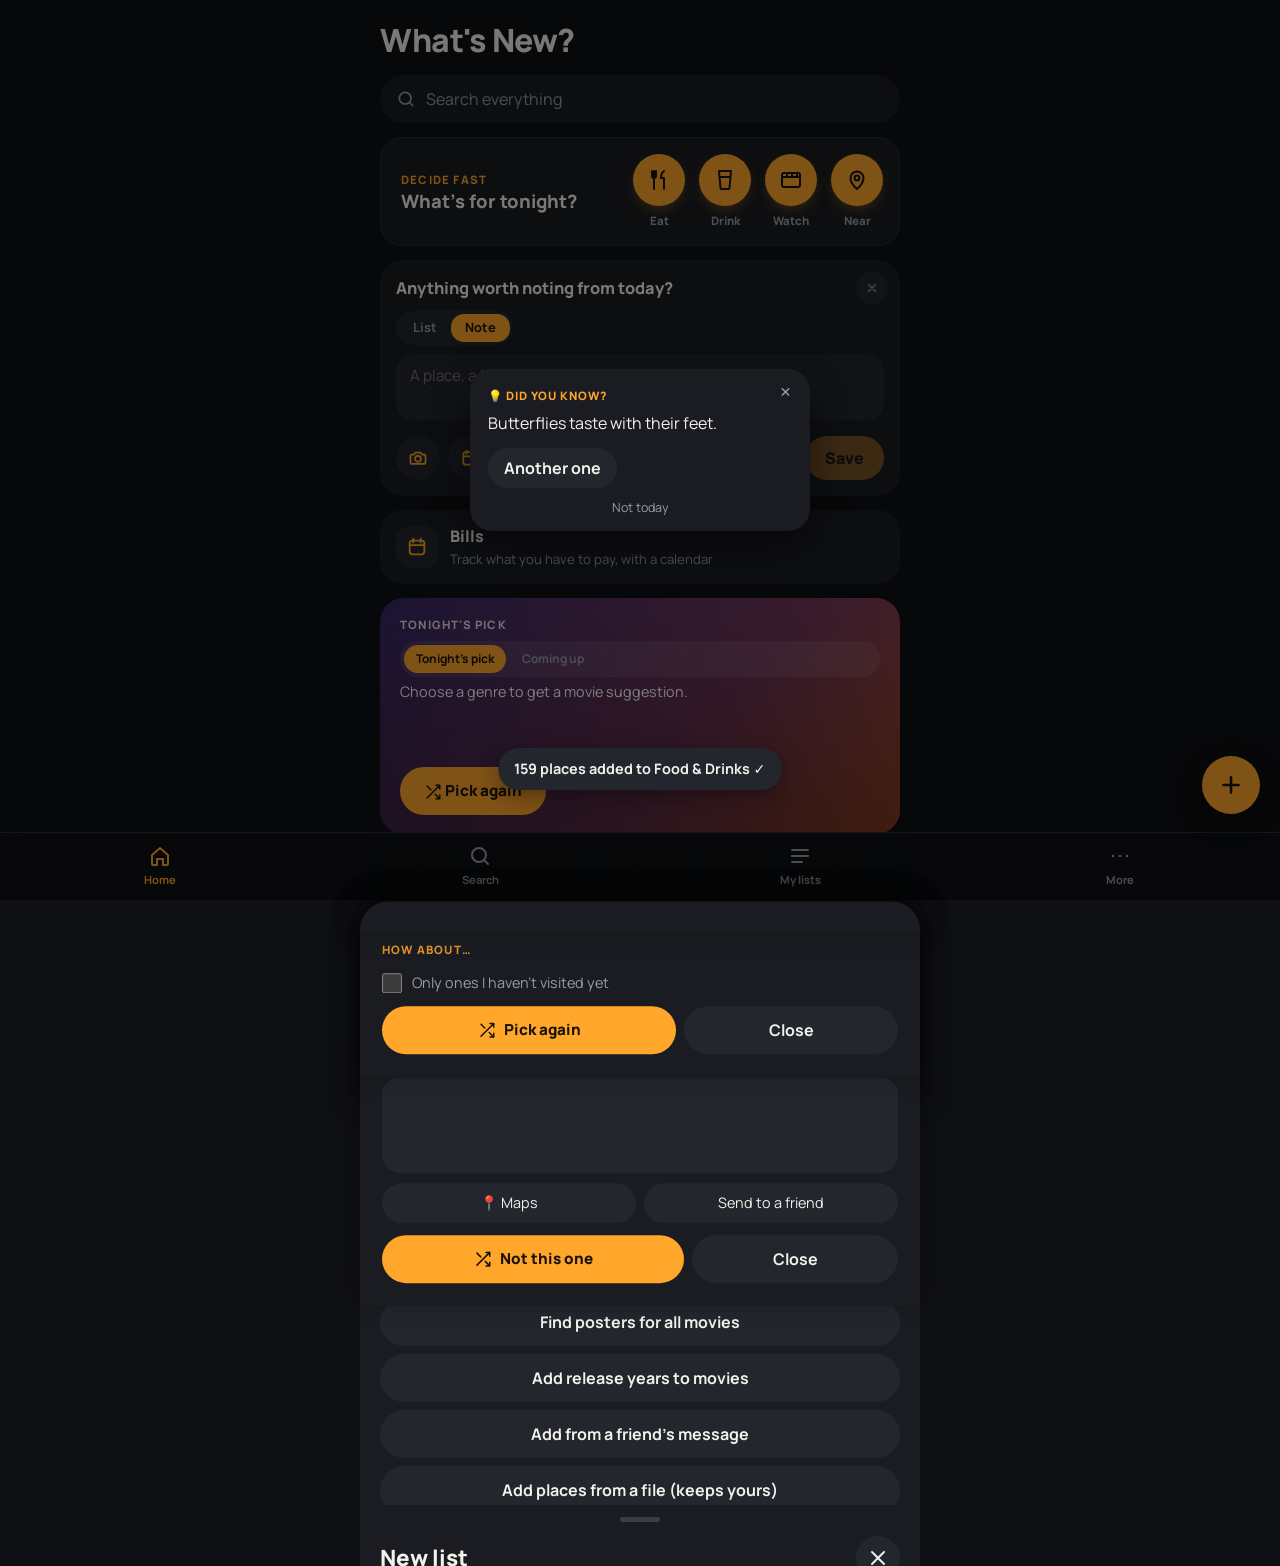
==== commit abf7fa93: "Tonight's pick / Coming up: shorter card Reduce the card height from 268px to 236px in both tabs, ke" ====
--- a/index.html
+++ b/index.html
@@ -31,18 +31,18 @@
   <link rel="manifest" href="manifest.json">
   <meta name="theme-color" content="#0F1013">
 <style id="hero-soon-css">
-#movieSuggestion { min-height: 92px; }
+#movieSuggestion { min-height: 70px; }
 .hero-actions { height: 48px; }
 .hero-tabs { display: inline-flex; gap: 4px; background: rgba(255,255,255,.08); border-radius: 999px; padding: 4px; margin: 2px 0 0; }
-.hero { min-height: 268px; }
+.hero { min-height: 236px; }
 .hero:has(#heroSoon:not([style*="none"])) .hero-body { display: flex; flex-direction: column; }
 .hero:has(#heroSoon:not([style*="none"])) .hero-actions { display: none; }
-#heroSoon { flex: 1; display: flex; flex-direction: column; justify-content: center; margin-bottom: 64px; }
+#heroSoon { flex: 1; display: flex; flex-direction: column; justify-content: center; margin-bottom: 36px; }
 .hero-tabs button { box-sizing: border-box; height: 28px; line-height: 1; border: 0; background: transparent; color: var(--muted, #9AA0AE); padding: 0 12px; border-radius: 999px; font-weight: 700; font-size: .75rem; }
 .hero-tabs button.is-on { background: var(--accent, #FFA62B); color: var(--ink, #1A1206); }
 .soon-item { height: auto; display: flex; flex-direction: column; justify-content: center; }
 .soon-info { flex: 1; min-width: 0; }
-.soon-poster { position: absolute; right: 16px; top: 50%; transform: translateY(-50%); width: 76px; aspect-ratio: 2 / 3; max-height: 82%; border-radius: 10px; background: #2a2d36 center / cover no-repeat; box-shadow: 0 6px 18px rgba(0,0,0,.45); }
+.soon-poster { position: absolute; right: 16px; top: 128px; transform: translateY(-50%); width: 76px; aspect-ratio: 2 / 3; max-height: 82%; border-radius: 10px; background: #2a2d36 center / cover no-repeat; box-shadow: 0 6px 18px rgba(0,0,0,.45); }
 .hero:has(.soon-poster) .hero-body { padding-right: 108px; }
 .soon-kind { font-size: .7rem; letter-spacing: .12em; font-weight: 700; color: var(--muted, #9AA0AE); }
 .soon-title { font-size: 1.05rem; font-weight: 800; line-height: 1.15; margin: 3px 0 8px; white-space: nowrap; overflow: hidden; text-overflow: ellipsis; }
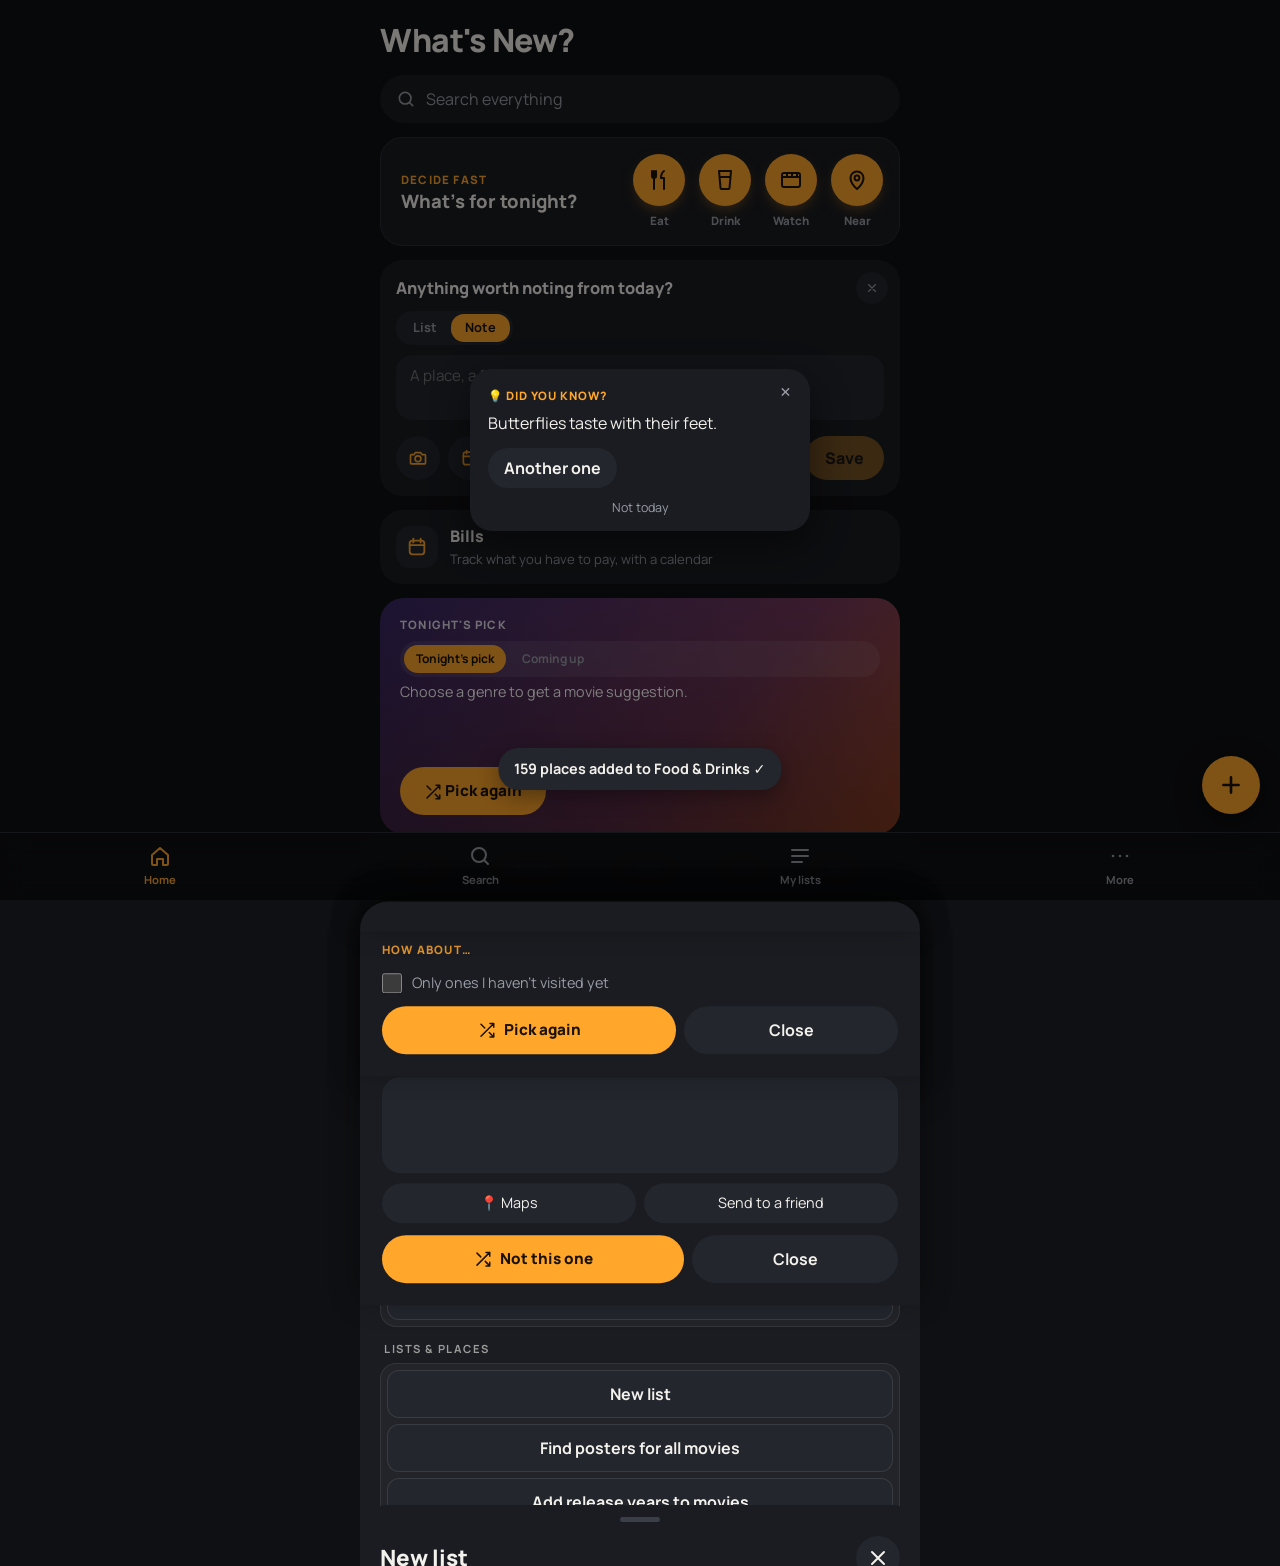
==== commit 2bf577cb: "More sheet: group settings into sections Group the More sheet into Your stuff, Lists & places, Data," ====
--- a/index.html
+++ b/index.html
@@ -33,6 +33,11 @@
 <style id="hero-soon-css">
 #movieSuggestion { min-height: 70px; }
 .hero-actions { height: 48px; }
+.set-grp-title { font-size: .7rem; letter-spacing: .14em; font-weight: 700; opacity: .6; margin: 14px 4px 6px; }
+.set-group { background: rgba(255,255,255,.04); border: 1px solid rgba(255,255,255,.08); border-radius: 16px; padding: 6px; }
+.set-group .btn { display: block !important; width: 100% !important; border-radius: 12px !important; margin: 0 !important; border: 1px solid rgba(255,255,255,.1) !important; }
+.set-group .btn + .btn, .set-group .btn + input + .btn { margin-top: 6px !important; }
+.set-group .set-row { padding: 6px 8px; }
 .hero-tabs { display: inline-flex; gap: 4px; background: rgba(255,255,255,.08); border-radius: 999px; padding: 4px; margin: 2px 0 0; }
 .hero { min-height: 236px; }
 .hero:has(#heroSoon:not([style*="none"])) .hero-body { display: flex; flex-direction: column; }
@@ -359,33 +364,52 @@
     <div class="sheet-grabber"></div>
     <div class="sheet-head"><h4>More</h4></div>
 
-    <button class="btn btn-success w-100 mb-2" onclick="window.location.href='pchat.html'">🔒 Private chat (no server)</button>
-    <button class="btn btn-success w-100 mb-2" onclick="window.location.href='chat.html'">Chat</button>
-    <button class="btn btn-info w-100 mb-2" onclick="window.location.href='bills.html'">Bills</button>
-    <button class="btn btn-info w-100 mb-2" onclick="window.location.href='stats.html'">Statistics</button>
-    <button class="btn btn-info w-100 mb-2" onclick="openBulkPosters()">Find posters for all movies</button>
-    <button class="btn btn-info w-100 mb-2" onclick="addYearsNow()">Add release years to movies</button>
-    <button class="btn btn-info w-100 mb-2" onclick="toggleToolsPanel(); SendCard.openPaste()">Add from a friend's message</button>
-    <button class="btn btn-info w-100 mb-2" onclick="toggleToolsPanel(); SendCard.openFile()">Add places from a file (keeps yours)</button>
-    <button class="btn btn-info w-100 mb-2" onclick="testNotification()">Test notification</button>
-    <button class="btn btn-info w-100 mb-2" onclick="testLookup()">Test movie lookup</button>
-    <button class="btn btn-info w-100 mb-2" onclick="toggleToolsPanel(); openCreateListPanel()">New list</button>
-    <button class="btn btn-info w-100 mb-2" onclick="exportEntries()">Export entries</button>
-    <button class="btn btn-info w-100 mb-2" onclick="exportAllData()">Export lists</button>
-
-    <input type="file" id="importEntriesFile" accept=".json" style="display:none;">
-    <button class="btn btn-info w-100 mb-2" onclick="triggerFileImport()">Import entries</button>
-
-    <input type="file" id="importListsFile" accept=".json" style="display:none;">
-    <button class="btn btn-info w-100 mb-2" onclick="triggerFullImport()">Import lists</button>
-
-    <div class="set-row"><span style="font-weight:700">Daily note · reminder at</span>
-      <span style="display:flex;align-items:center;gap:8px">
-        <input type="time" id="jotTimeInput" class="bl-input" style="width:auto;height:38px" onchange="jotSettingsChanged()">
-        <input type="checkbox" id="jotOn" class="form-check-input" style="width:2.2em;height:1.2em" onchange="jotSettingsChanged()">
-      </span></div>
-
-    <div id="themePicker"></div>
+    <div class="set-grp-title">YOUR STUFF</div>
+    <div class="set-group">
+      <button class="btn btn-success w-100 mb-2" onclick="window.location.href='pchat.html'">🔒 Private chat (no server)</button>
+      <button class="btn btn-success w-100 mb-2" onclick="window.location.href='chat.html'">Chat</button>
+      <button class="btn btn-info w-100 mb-2" onclick="window.location.href='bills.html'">Bills</button>
+      <button class="btn btn-info w-100 mb-2" onclick="window.location.href='stats.html'">Statistics</button>
+    </div>
+
+    <div class="set-grp-title">LISTS &amp; PLACES</div>
+    <div class="set-group">
+      <button class="btn btn-info w-100 mb-2" onclick="toggleToolsPanel(); openCreateListPanel()">New list</button>
+      <button class="btn btn-info w-100 mb-2" onclick="openBulkPosters()">Find posters for all movies</button>
+      <button class="btn btn-info w-100 mb-2" onclick="addYearsNow()">Add release years to movies</button>
+      <button class="btn btn-info w-100 mb-2" onclick="toggleToolsPanel(); SendCard.openPaste()">Add from a friend's message</button>
+      <button class="btn btn-info w-100 mb-2" onclick="toggleToolsPanel(); SendCard.openFile()">Add places from a file (keeps yours)</button>
+    </div>
+
+    <div class="set-grp-title">DATA</div>
+    <div class="set-group">
+      <button class="btn btn-info w-100 mb-2" onclick="exportEntries()">Export entries</button>
+      <button class="btn btn-info w-100 mb-2" onclick="exportAllData()">Export lists</button>
+      <input type="file" id="importEntriesFile" accept=".json" style="display:none;">
+      <button class="btn btn-info w-100 mb-2" onclick="triggerFileImport()">Import entries</button>
+      <input type="file" id="importListsFile" accept=".json" style="display:none;">
+      <button class="btn btn-info w-100 mb-2" onclick="triggerFullImport()">Import lists</button>
+    </div>
+
+    <div class="set-grp-title">REMINDERS</div>
+    <div class="set-group">
+      <div class="set-row"><span style="font-weight:700">Daily note · reminder at</span>
+        <span style="display:flex;align-items:center;gap:8px">
+          <input type="time" id="jotTimeInput" class="bl-input" style="width:auto;height:38px" onchange="jotSettingsChanged()">
+          <input type="checkbox" id="jotOn" class="form-check-input" style="width:2.2em;height:1.2em" onchange="jotSettingsChanged()">
+        </span></div>
+    </div>
+
+    <div class="set-grp-title">APPEARANCE</div>
+    <div class="set-group">
+      <div id="themePicker"></div>
+    </div>
+
+    <div class="set-grp-title">TESTING</div>
+    <div class="set-group">
+      <button class="btn btn-info w-100 mb-2" onclick="testNotification()">Test notification</button>
+      <button class="btn btn-info w-100 mb-2" onclick="testLookup()">Test movie lookup</button>
+    </div>
   </div>
 
   <!-- Add entry sheet -->
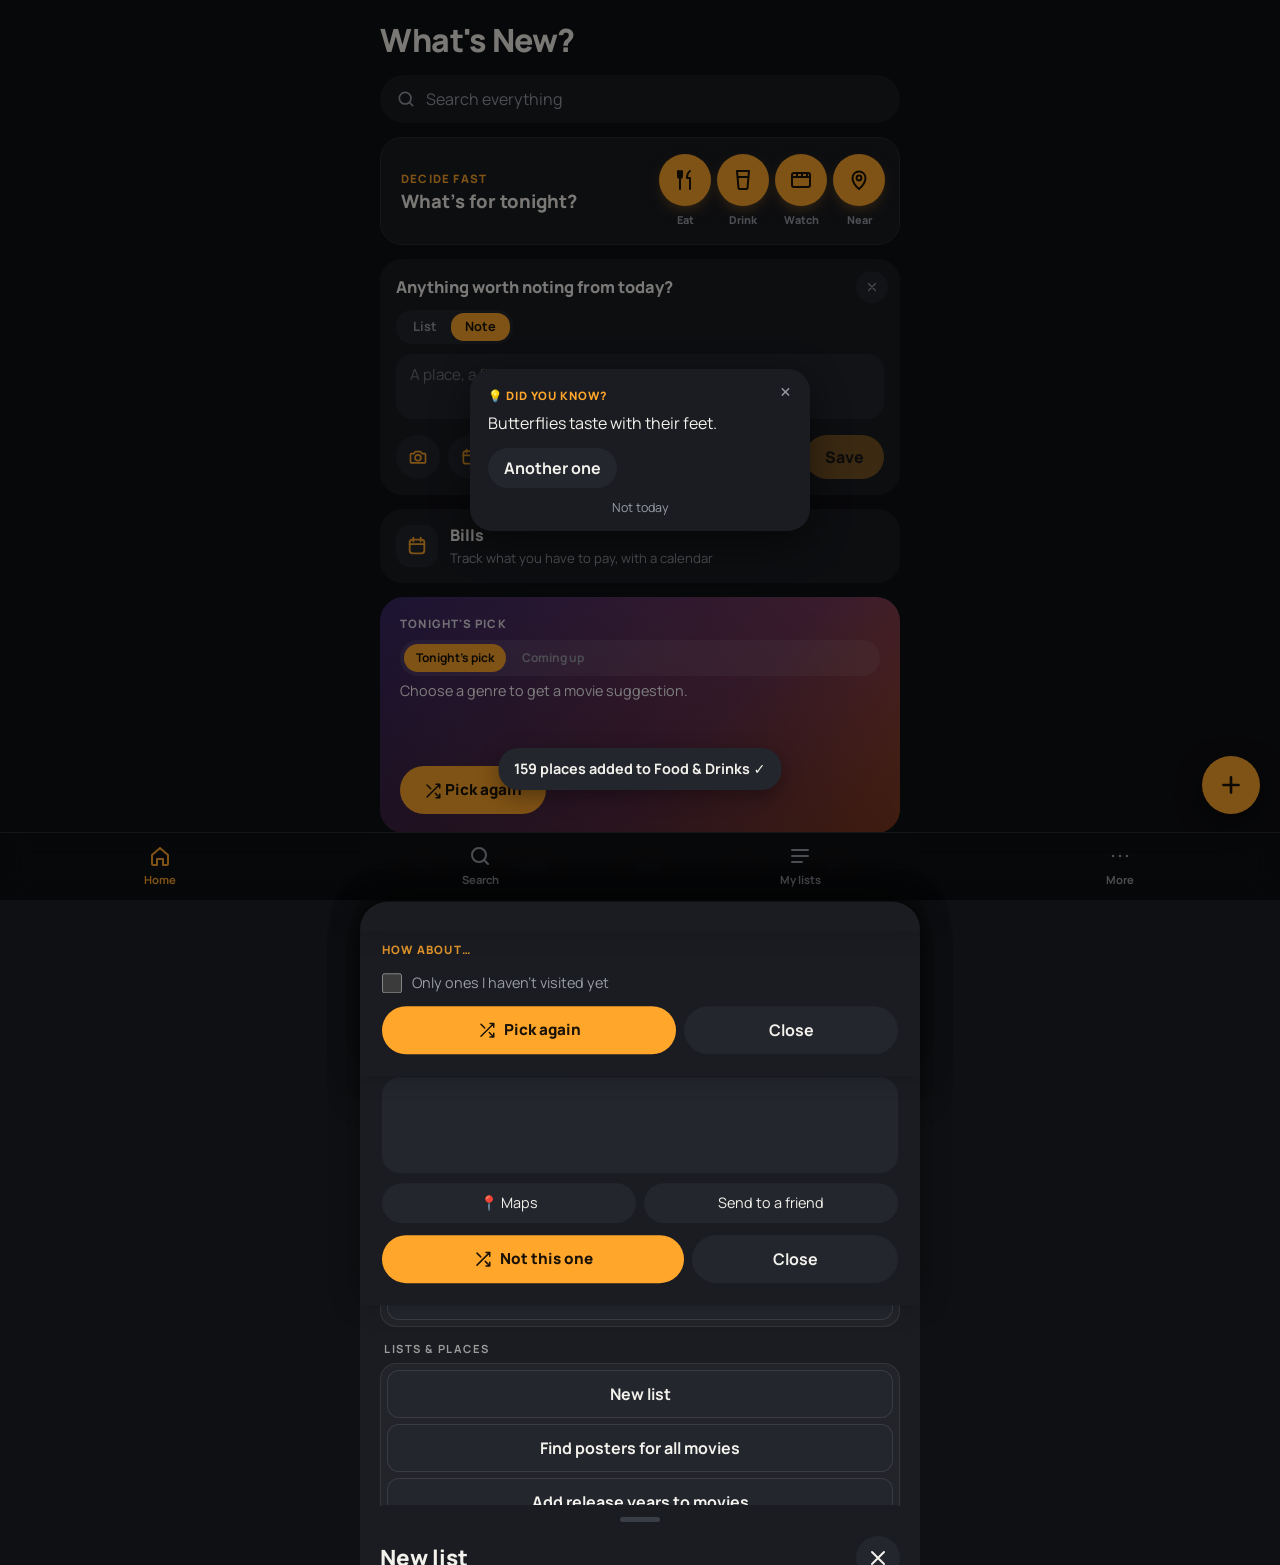
==== commit 56939078: "Decide Fast: scale the buttons with the phone width The four round buttons shrink on narrower phones" ====
--- a/index.html
+++ b/index.html
@@ -9,7 +9,7 @@
   <link rel="preconnect" href="https://fonts.googleapis.com">
   <link rel="preconnect" href="https://fonts.gstatic.com" crossorigin>
   <link href="https://fonts.googleapis.com/css2?family=Manrope:wght@400;500;600;700;800&amp;display=swap" rel="stylesheet">
-  <link rel="stylesheet" href="app.css?v=54">
+  <link rel="stylesheet" href="app.css?v=55">
   <script src="theme.js"></script>
   <script src="share.js"></script>
   <script src="photos.js"></script>
--- a/app.css
+++ b/app.css
@@ -711,6 +711,11 @@
 .t-round:active .t-circle { transform: scale(.92); }
 .t-ico { width: 24px; height: 24px; fill: none; stroke: currentColor; stroke-width: 2; stroke-linecap: round; stroke-linejoin: round; }
 .t-lbl { font-size: 0.72rem; font-weight: 800; }
+/* Decide Fast: circles scale with the phone width so they fit on narrow screens (52px from 390px up) */
+.tonight-btns { gap: 6px; }
+.tonight-card { padding-right: 14px; }
+.t-circle { width: clamp(40px, calc(26.7vw - 52.1px), 52px); height: clamp(40px, calc(26.7vw - 52.1px), 52px); }
+.t-lbl { font-size: 0.68rem; }
 .tonight-sheet-title { font-size: 1.35rem; font-weight: 800; margin-bottom: 8px; }
 .t-row { padding: 0 0 8px !important; overflow-x: auto; }
 .t-row .chip { height: 38px; padding: 0 14px; font-size: 0.85rem; }
@@ -1211,6 +1216,22 @@
 body[data-view="grid"] .entry-item .entry-header > .pthumb { width: 100% !important; height: auto !important; aspect-ratio: 2 / 3; border-radius: 12px; }
 body[data-view="grid"] .entry-item .entry-header > :not(.pthumb) { display: none; }
 body[data-view="grid"] .entry-item .button-groups { display: none; }
+/* Food & Drinks grid tiles without a photo: typographic poster */
+.pposter { display: none; }
+body[data-view="grid"] .pthumb.pposter-host:not(.has-photo):not(.is-poster) { display: flex; flex-direction: column; align-items: stretch; justify-content: flex-start; padding: 0; overflow: hidden; }
+body[data-view="grid"] .pthumb.pposter-host:not(.has-photo):not(.is-poster) > .ic { display: none; }
+body[data-view="grid"] .pthumb.pposter-host:not(.has-photo):not(.is-poster) .pposter { display: flex; flex-direction: column; position: absolute; inset: 0; padding: 12px; color: #fff; text-align: left; }
+.pposter .pp-top { display: flex; justify-content: space-between; font-size: 8px; letter-spacing: .14em; font-weight: 700; opacity: .85; position: relative; z-index: 1; }
+.pposter .pp-big { position: absolute; right: -6px; bottom: -16px; font-size: 92px; font-weight: 800; line-height: 1; letter-spacing: -.06em; color: rgba(255,255,255,.14); pointer-events: none; }
+.pposter .pp-rule { height: 1px; background: rgba(255,255,255,.35); margin: 6px 0; position: relative; z-index: 1; }
+.pposter .pp-name { font-size: 14px; font-weight: 800; line-height: 1.1; position: relative; z-index: 1; display: -webkit-box; -webkit-line-clamp: 2; -webkit-box-orient: vertical; overflow: hidden; }
+.pposter .pp-meta { font-size: 9.5px; opacity: .8; margin-top: 3px; position: relative; z-index: 1; overflow: hidden; white-space: nowrap; text-overflow: ellipsis; }
+.pposter .pp-foot { margin-top: auto; display: flex; justify-content: space-between; align-items: flex-end; position: relative; z-index: 1; }
+.pposter .pp-stars { font-size: 11px; color: #ffa62b; letter-spacing: 1px; text-shadow: 0 1px 2px rgba(0,0,0,.4); }
+.pposter .pp-off { color: rgba(255,255,255,.3); }
+.pposter .pp-badge { font-size: 8px; border: 1px solid rgba(255,255,255,.45); border-radius: 999px; padding: 2px 6px; }
+body[data-view="grid"] .entry-item:has(.pthumb.pposter-host:not(.has-photo):not(.is-poster))::after { display: none; }
+
 body[data-view="grid"] .entry-item.menu-open .button-groups { display: flex; position: absolute; top: 36px; right: 0; width: auto; flex-direction: column; gap: 4px; background: var(--surface); padding: 6px; border-radius: 16px; box-shadow: 0 8px 24px rgba(0,0,0,.35); z-index: 5; }
 body[data-view="grid"] .entry-item::after { content: attr(data-name); display: -webkit-box; -webkit-line-clamp: 2; -webkit-box-orient: vertical; overflow: hidden; margin-top: 5px; font-size: 0.72rem; font-weight: 700; line-height: 1.2; color: var(--fg); }
 body[data-view="grid"] .gv-more { display: flex; position: absolute; top: 4px; right: 4px; width: 28px; height: 28px; border-radius: 50%; border: 0; background: rgba(0,0,0,.55); color: #fff; font-weight: 900; align-items: center; justify-content: center; z-index: 4; }
